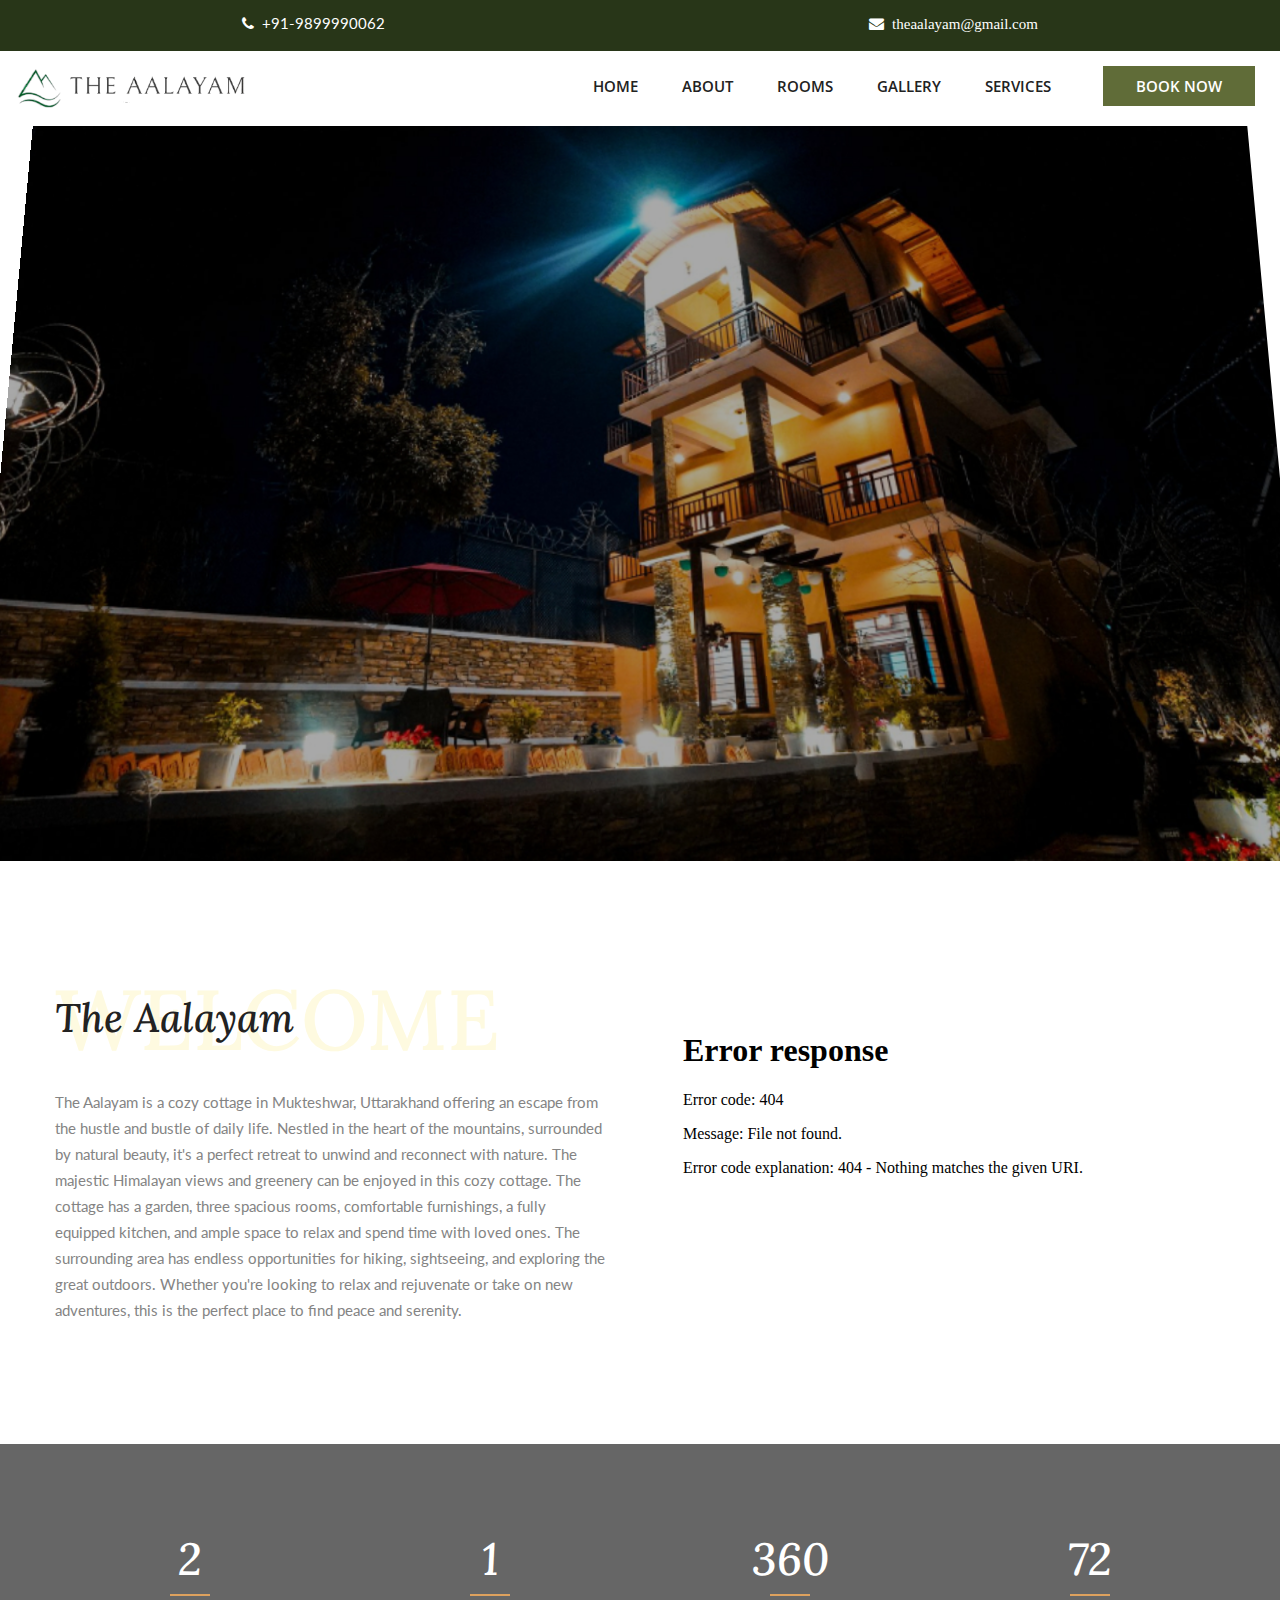
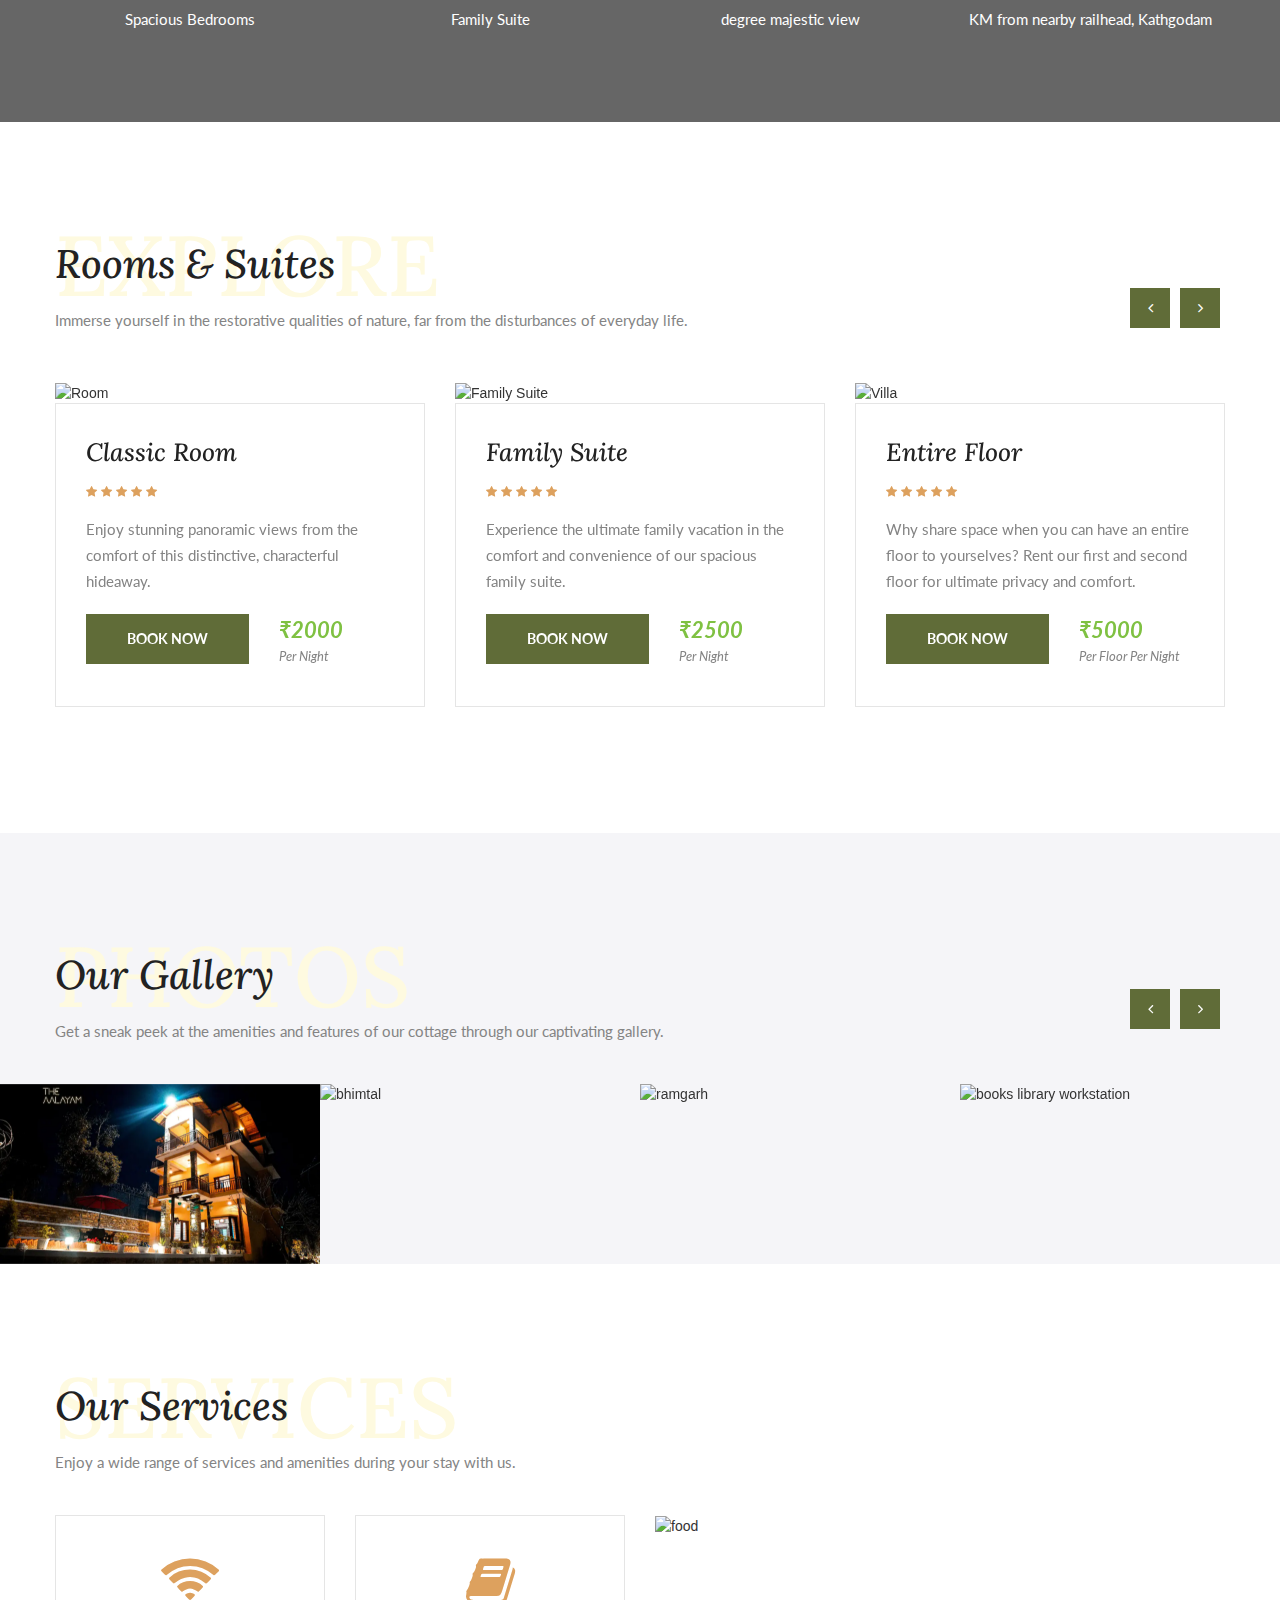
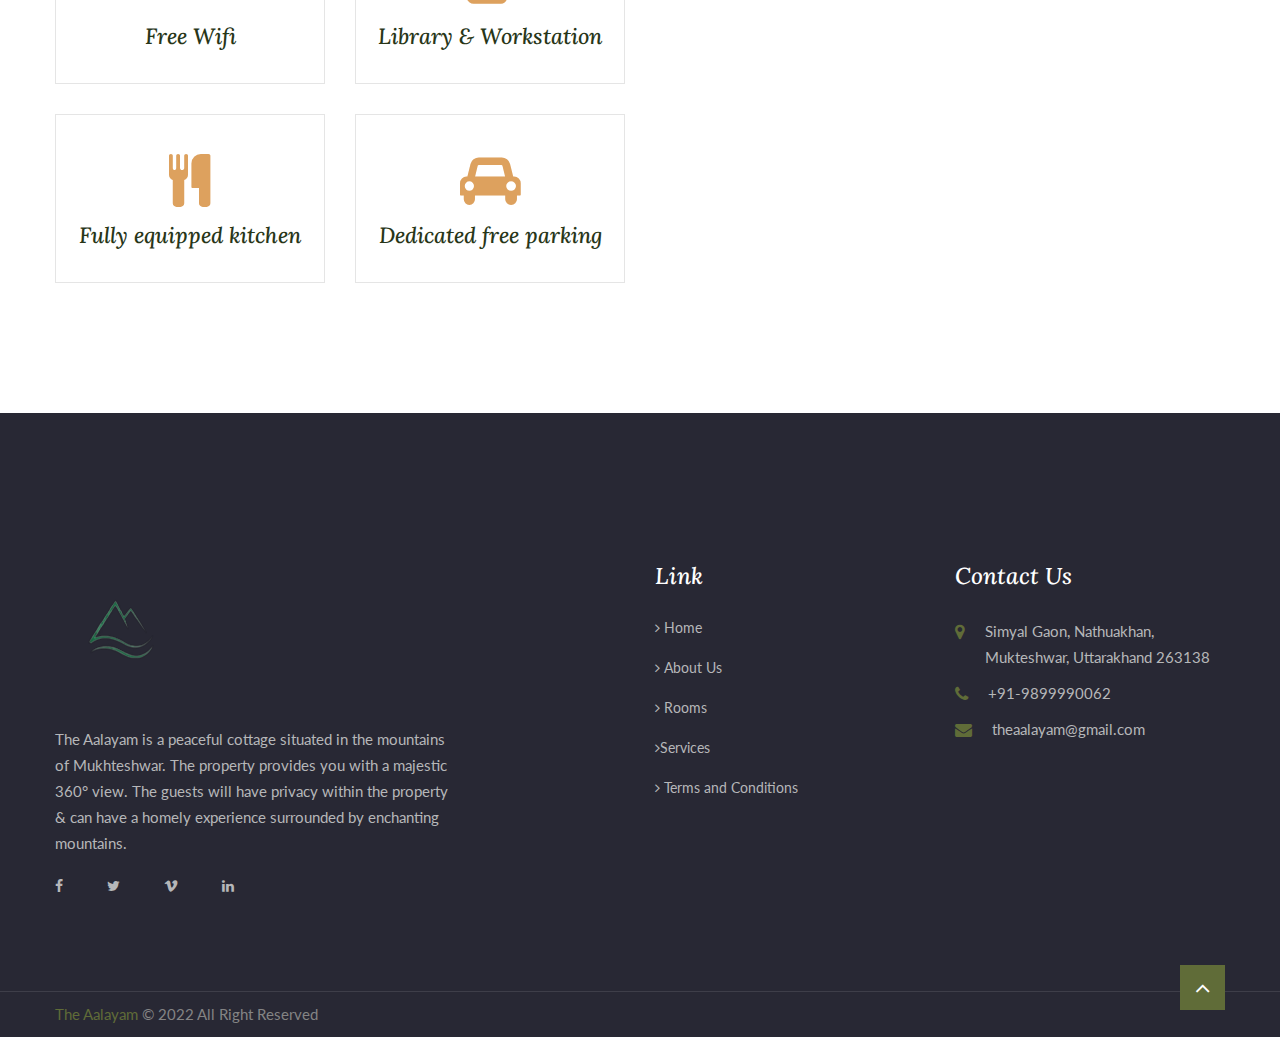
==== index.html @ fa84345c "v1" ====
<!DOCTYPE html>
<html lang="en">

<head>
    <meta charset="UTF-8" />
    <meta name="description" content="The Aalayam - Cottage in Mukteshwar, Uttarakhand.">
    <title>The Aalayam</title>
    <link rel="stylesheet"
        href="https://fonts.googleapis.com/css?family=Lato:100,100i,300,300i,400,400i,700,700i,900,900i|Lora:400,400i,700,700i|Open+Sans:300,300i,400,400i,600,600i,700,700i,800,800i" />
    <link rel="stylesheet" href="assets/bootstrap/css/bootstrap.min.css" />
    <link rel="stylesheet" href="assets/font-awesome/css/font-awesome.min.css" />
    <link rel="stylesheet" href="assets/revolution/css/settings.css" />
    <link rel="stylesheet" href="assets/revolution/css/layers.css" />
    <link rel="stylesheet" href="assets/revolution/css/navigation.css" />
    <link rel="stylesheet" href="assets/bootstrap-select/dist/css/bootstrap-select.min.css" />
    <link rel="stylesheet" href="assets/zebra-datepicker/default.css" />
    <link rel="stylesheet" href="assets/owl.carousel-2/assets/owl.carousel.css" />
    <link rel="stylesheet" href="assets/owl.carousel-2/assets/owl.theme.default.min.css" />
    <link rel="stylesheet" href="assets/jquery-ui/jquery-ui.css" />
    <link rel="stylesheet" href="assets/icomoon/style.css" />
    <link rel="stylesheet" href="assets/Magnific-Popup-master/dist/magnific-popup.css" />

    <link rel="stylesheet" href="css/style.css" />
    <link rel="stylesheet" href="css/responsive.css" />
    <link rel="icon" href="./img/aalayam/logo-s.png" type="image/png" />
</head>

<body>
    <header class="header header-2 ">

        <nav class="navbar navbar-default header-navigation stricky">
            <div class="top-header">
                <div class="contact">
                    <p><i class="fa fa-phone"></i>&nbsp;&nbsp;<a href="tel:+91-9899990062" style="text-decoration: none; color: #fff;">+91-9899990062</a></p>
                </div>
                <div class="email">
                    <p><i class="fa fa-envelope">&nbsp;&nbsp;<a href="mailto:theaalayam@gmail.com" style="text-decoration: none; color: #fff;">theaalayam@gmail.com</a></i>
                </div>
            </div>
            <div class="container-fluid">
                <!-- Brand and toggle get grouped for better mobile display -->
                <div class="navbar-header">
                    <button type="button" class="navbar-toggle collapsed" data-toggle="collapse"
                        data-target="#main-nav-bar" aria-expanded="false">
                        <span class="sr-only">Toggle navigation</span>
                        <span class="icon-bar"></span>
                        <span class="icon-bar"></span>
                        <span class="icon-bar"></span>
                    </button>
                    <a class="navbar-brand" href="index.html">
                        <img src="img/aalayam/logo.png" alt="Logo" />
                    </a>
                </div>

                <!-- Collect the nav links, forms, and other content for toggling -->
                <div class="collapse navbar-collapse" id="main-nav-bar">


                    <ul class="nav navbar-nav navbar-right right-box">
                        <li><a class="thm-btn book-now-btn" href="tel:+91-9899990062">book now</a></li>
                    </ul>
                    <ul class="nav navbar-nav navigation-box navbar-right">
                        <li><a href="index.html">Home</a></li>
                        <li><a href="#about">About</a></li>
                        <li>
                            <a href="#rooms">Rooms</a>
                            <!-- <ul class="sub-menu">
                                <li><a href="room-grid.html">Room Grid</a></li>
                                <li><a href="room-details.html">Room Details</a></li>
                            </ul> -->
                            <!-- /.sub-menu -->
                        </li>
                        <li>
                            <a href="#gallery">Gallery</a>
                            <!-- <ul class="sub-menu">
                                <li><a href="gallery.html">Gallery</a></li>
                                <li><a href="faq.html">FAQ</a></li>
                                <li><a href="testimonial.html">Testimonial</a></li>
                                <li><a href="error.html">Error</a></li>
                                <li><a href="error.html">Error</a></li>
                            </ul> -->
                            <!-- /.sub-menu -->
                        </li>
                        <li>
                            <a href="#services">Services</a>
                            <!-- <ul class="sub-menu">
                                <li><a href="blog-details.html">Blog Details</a></li>
                            </ul> -->
                            <!-- /.sub-menu -->
                        </li>
                        <!-- <li><a href="contact.html">Contact</a></li>
                        <li>
                            <a href="#"><span class="phone-only">Search</span><i class="fa fa-search"></i></a>
                        </li> -->
                    </ul>

                </div>
                <!-- /.navbar-collapse -->
            </div>
            <!-- /.container -->
        </nav>

    </header>
    <!-- /.header -->



    <section class="rev_slider_wrapper">
        <div class="rev_slider slider1" id="slider1" data-version="5.0" data-height="750">
            <ul>
                <li data-transition="random">
                    <img src="img/aalayam/bg-1.jpeg" alt="aalayam" alt="" width="1920" height="750"
                        data-bgposition="top center" data-bgfit="cover" data-bgrepeat="no-repeat" data-bgparallax="1">
                    <div class="tp-caption tp-resizeme banner-caption-h3 ttu" data-x="left" data-hoffset="0"
                        data-y="top" data-voffset="270" data-transform_idle="o:1;"
                        data-transform_in="x:[-175%];y:0px;z:0;rX:0;rY:0;rZ:0;sX:1;sY:1;skX:0;skY:0;opacity:0.01;s:3000;e:Power3.easeOut;"
                        data-transform_out="s:1000;e:Power3.easeInOut;s:1000;e:Power3.easeInOut;"
                        data-mask_in="x:[100%];y:0;s:inherit;e:inherit;" data-splitin="none" data-splitout="none"
                        data-start="500">
                        The Aalayam
                    </div>
                    <div class="tp-caption tp-resizeme banner-caption-p text-center" data-x="left" data-hoffset="0"
                        data-y="top" data-voffset="390" data-transform_idle="o:1;"
                        data-transform_in="y:[100%];z:0;rX:0deg;rY:0;rZ:0;sX:1;sY:1;skX:0;skY:0;opacity:0;s:2000;e:Power4.easeInOut;"
                        data-transform_out="s:1000;e:Power3.easeInOut;s:1000;e:Power3.easeInOut;" data-splitin="none"
                        data-splitout="none" data-responsive_offset="on" data-start="1500">
                        A perfectly heavenly adobe situated in the mountains of Mukhteshwar.
                    </div>

                    <div class="tp-caption tp-resizeme" data-x="left" data-hoffset="0" data-y="top" data-voffset="440"
                        data-transform_idle="o:1;"
                        data-transform_in="y:[100%];z:0;rX:0deg;rY:0;rZ:0;sX:1;sY:1;skX:0;skY:0;opacity:0;s:2000;e:Power4.easeInOut;"
                        data-transform_out="s:1000;e:Power3.easeInOut;s:1000;e:Power3.easeInOut;" data-splitin="none"
                        data-splitout="none" data-responsive_offset="on" data-start="2000">
                        <a href="tel:+91-9899990062" style="text-decoration: none;" class="thm-btn">Book Now</a> &emsp;
                        <a href="#about" class="thm-btn borderd">Learn More</a>
                    </div>

                </li>
                <li data-transition="random">
                    <img src="img/aalayam/bg-2.jpeg" alt="aalayam-rooms" width="1920" height="750"
                        data-bgposition="top center" data-bgfit="cover" data-bgrepeat="no-repeat" data-bgparallax="1">
                    <div class="tp-caption tp-resizeme banner-caption-h3 ttu" data-x="left" data-hoffset="0"
                        data-y="top" data-voffset="270" data-transform_idle="o:1;"
                        data-transform_in="x:[-175%];y:0px;z:0;rX:0;rY:0;rZ:0;sX:1;sY:1;skX:0;skY:0;opacity:0.01;s:3000;e:Power3.easeOut;"
                        data-transform_out="s:1000;e:Power3.easeInOut;s:1000;e:Power3.easeInOut;"
                        data-mask_in="x:[100%];y:0;s:inherit;e:inherit;" data-splitin="none" data-splitout="none"
                        data-start="500">
                        The Aalayam
                    </div>
                    <div class="tp-caption tp-resizeme banner-caption-p text-center" data-x="left" data-hoffset="0"
                        data-y="top" data-voffset="390" data-transform_idle="o:1;"
                        data-transform_in="y:[100%];z:0;rX:0deg;rY:0;rZ:0;sX:1;sY:1;skX:0;skY:0;opacity:0;s:2000;e:Power4.easeInOut;"
                        data-transform_out="s:1000;e:Power3.easeInOut;s:1000;e:Power3.easeInOut;" data-splitin="none"
                        data-splitout="none" data-responsive_offset="on" data-start="1500">
                        Elevate your stay with our spacious, modern rooms.
                    </div>

                    <div class="tp-caption tp-resizeme" data-x="left" data-hoffset="0" data-y="top" data-voffset="440"
                        data-transform_idle="o:1;"
                        data-transform_in="y:[100%];z:0;rX:0deg;rY:0;rZ:0;sX:1;sY:1;skX:0;skY:0;opacity:0;s:2000;e:Power4.easeInOut;"
                        data-transform_out="s:1000;e:Power3.easeInOut;s:1000;e:Power3.easeInOut;" data-splitin="none"
                        data-splitout="none" data-responsive_offset="on" data-start="2000">
                        <a href="tel:+91-9899990062" style="text-decoration: none;" class="thm-btn">Book Now</a> &emsp;
                        <a href="#about" class="thm-btn borderd">Learn More</a>
                    </div>
                </li>
                <li data-transition="random">
                    <img src="img/aalayam/bg-3.jpeg" alt="aalayam-space" width="1920" height="750"
                        data-bgposition="top center" data-bgfit="cover" data-bgrepeat="no-repeat" data-bgparallax="1">
                    <div class="tp-caption tp-resizeme banner-caption-h3 ttu" data-x="left" data-hoffset="0"
                        data-y="top" data-voffset="270" data-transform_idle="o:1;"
                        data-transform_in="x:[-175%];y:0px;z:0;rX:0;rY:0;rZ:0;sX:1;sY:1;skX:0;skY:0;opacity:0.01;s:3000;e:Power3.easeOut;"
                        data-transform_out="s:1000;e:Power3.easeInOut;s:1000;e:Power3.easeInOut;"
                        data-mask_in="x:[100%];y:0;s:inherit;e:inherit;" data-splitin="none" data-splitout="none"
                        data-start="500">
                        The Aalayam
                    </div>
                    <div class="tp-caption tp-resizeme banner-caption-p text-center" data-x="left" data-hoffset="0"
                        data-y="top" data-voffset="390" data-transform_idle="o:1;"
                        data-transform_in="y:[100%];z:0;rX:0deg;rY:0;rZ:0;sX:1;sY:1;skX:0;skY:0;opacity:0;s:2000;e:Power4.easeInOut;"
                        data-transform_out="s:1000;e:Power3.easeInOut;s:1000;e:Power3.easeInOut;" data-splitin="none"
                        data-splitout="none" data-responsive_offset="on" data-start="1500">
                        Experience the ultimate in relaxation and rejuvenation.
                    </div>

                    <div class="tp-caption tp-resizeme" data-x="left" data-hoffset="0" data-y="top" data-voffset="440"
                        data-transform_idle="o:1;"
                        data-transform_in="y:[100%];z:0;rX:0deg;rY:0;rZ:0;sX:1;sY:1;skX:0;skY:0;opacity:0;s:2000;e:Power4.easeInOut;"
                        data-transform_out="s:1000;e:Power3.easeInOut;s:1000;e:Power3.easeInOut;" data-splitin="none"
                        data-splitout="none" data-responsive_offset="on" data-start="2000">
                        <a href="tel:+91-9899990062" style="text-decoration: none;" class="thm-btn">Book Now</a> &emsp;
                        <a href="#about" class="thm-btn borderd">Learn More</a>
                    </div>
                </li>
            </ul>
        </div>
    </section>

    <!-- <section class="showcase">
        
        <div class="video-container">
            <video src="./img/DJI_0160.MP4" autoplay muted loop></video>
        </div>

            <div class="tp-caption tp-resizeme banner-caption-h3 ttu" data-x="left" data-hoffset="0" data-y="top"
            data-voffset="270" data-transform_idle="o:1;"
            data-transform_in="x:[-175%];y:0px;z:0;rX:0;rY:0;rZ:0;sX:1;sY:1;skX:0;skY:0;opacity:0.01;s:3000;e:Power3.easeOut;"
            data-transform_out="s:1000;e:Power3.easeInOut;s:1000;e:Power3.easeInOut;"
            data-mask_in="x:[100%];y:0;s:inherit;e:inherit;" data-splitin="none" data-splitout="none" data-start="500">
            Spend Your Holiday
        </div>
        <div class="tp-caption tp-resizeme banner-caption-p text-center" data-x="left" data-hoffset="0" data-y="top"
            data-voffset="380" data-transform_idle="o:1;"
            data-transform_in="y:[100%];z:0;rX:0deg;rY:0;rZ:0;sX:1;sY:1;skX:0;skY:0;opacity:0;s:2000;e:Power4.easeInOut;"
            data-transform_out="s:1000;e:Power3.easeInOut;s:1000;e:Power3.easeInOut;" data-splitin="none"
            data-splitout="none" data-responsive_offset="on" data-start="1500">
            Lorem ipsum dolor sit amet consectetur adipisicing elit sed do
        </div>

        <div class="tp-caption tp-resizeme" data-x="left" data-hoffset="0" data-y="top" data-voffset="425"
            data-transform_idle="o:1;"
            data-transform_in="y:[100%];z:0;rX:0deg;rY:0;rZ:0;sX:1;sY:1;skX:0;skY:0;opacity:0;s:2000;e:Power4.easeInOut;"
            data-transform_out="s:1000;e:Power3.easeInOut;s:1000;e:Power3.easeInOut;" data-splitin="none"
            data-splitout="none" data-responsive_offset="on" data-start="2000">
            <a href="#" class="thm-btn">Contact Now</a> &emsp;
            <a href="#" class="thm-btn borderd">Contact Now</a>
        </div> -->





    </section>

    <!-- 
    <section class="book-now-section">
        <div class="container">
            <div class="title-box">
                <h3><span>Book</span> Your Room</h3>
                <i class="fa fa-check"></i>
            </div>

            <div class="form-grp">
                <input type="text" placeholder="Araival date" class="datepicker" />
                <i class="fa fa-calendar"></i>
            </div>

            <div class="form-grp">
                <input type="text" placeholder="Departure date" class="datepicker" />
                <i class="fa fa-calendar"></i>
            </div>

            <div class="form-grp">
                <select class="selectpicker">
                    <option value="">Adults</option>
                    <option value="">Adults</option>
                    <option value="">Adults</option>
                    <option value="">Adults</option>
                </select>
            </div>

            <div class="form-grp">
                <select class="selectpicker">
                    <option value="">Children</option>
                    <option value="">Children</option>
                    <option value="">Children</option>
                    <option value="">Children</option>
                </select>
            </div>

            <div class="form-grp">
                <button class="thm-btn" type="submit">Check Availability</button>
            </div>

        </div>

    </section> -->





    <section class="welcome-section sec-pad" id="about">
        <div class="container">
            <div class="row">
                <div class="col-md-6">
                    <div class="welcome-left">
                        <div class="sec-title">
                            <h1>welcome</h1>
                            <h2>The Aalayam</h2>
                        </div>
                        <!-- /.sec-title -->
                        <p>
                            The Aalayam is a cozy cottage in Mukteshwar, Uttarakhand offering an escape from the
                            hustle and bustle of daily life.
                            Nestled in the heart of the mountains, surrounded by natural beauty, it's a perfect retreat
                            to unwind and reconnect with nature. The majestic
                            Himalayan
                            views and greenery can be enjoyed in this cozy cottage. The cottage has a garden, three
                            spacious rooms,
                            comfortable furnishings, a fully equipped kitchen, and ample space to relax and spend time
                            with loved ones. The surrounding
                            area has endless opportunities for hiking, sightseeing, and exploring the great outdoors.
                            Whether you're looking to relax and rejuvenate or take on new
                            adventures, this is the perfect place to find peace and serenity.</p>
                        <!-- <a href="#" class="thm-btn">About Us</a> -->
                    </div>
                    <!-- /.welcome-left -->
                </div>
                <!-- /.col-md-6 -->
                <div class="col-md-6" style="padding: 35px;">
                    <!-- <img src="img/welcome.png" alt="Awesome Image" /> -->
                    <div class="embed-responsive embed-responsive-16by9">
                        <iframe class="embed-responsive-item" src="./teaser.mp4"></iframe>
                    </div>

                </div>
                <!-- /.col-md-6 -->
            </div>
            <!-- /.row -->
        </div>
        <!-- /.container -->
    </section>
    <!-- /.about-section -->

    <section class="counter-section">
        <div class="container">
            <div class="row">
                <div class="col-md-3 col-sm-6">
                    <div class="single-counter text-center">
                        <h4 class="counter">2</h4>
                        <span class="decor-line"></span>
                        <p>Spacious Bedrooms</p>
                    </div>
                    <!-- /.single-counter -->
                </div>
                <!-- /.col-md-3 -->
                <div class="col-md-3 col-sm-6">
                    <div class="single-counter text-center">
                        <h4 class="counter">1</h4>
                        <span class="decor-line"></span>
                        <p>Family Suite</p>
                    </div>
                    <!-- /.single-counter -->
                </div>
                <!-- /.col-md-3 -->
                <div class="col-md-3 col-sm-6">
                    <div class="single-counter text-center">
                        <h4 class="counter">360</h4>
                        <span class="decor-line"></span>
                        <p>degree majestic view</p>
                    </div>
                    <!-- /.single-counter -->
                </div>
                <!-- /.col-md-3 -->
                <div class="col-md-3 col-sm-6">
                    <div class="single-counter text-center">
                        <h4 class="counter">72</h4>
                        <span class="decor-line"></span>
                        <p>KM from nearby railhead, Kathgodam</p>
                    </div>
                    <!-- /.single-counter -->
                </div>
                <!-- /.col-md-3 -->

            </div>
            <!-- /.row -->
        </div>
        <!-- /.container -->
    </section>
    <!-- /.counter-section -->

    <section class="our-rooms sec-pad" id="rooms">
        <div class="container">
            <div class="sec-title">
                <h1>Explore</h1>
                <h2>Rooms & Suites</h2>
                <p>Immerse yourself in the restorative qualities of nature, far from the disturbances of everyday life.
                </p>
            </div>
            <!-- /.sec-title -->
            <div class="room-carousel owl-carousel owl-theme">
                <div class="item">
                    <div class="single-room">
                        <div class="img-box">
                            <img src="img/aalayam/DSC00357.JPG" alt="Room" />
                        </div>
                        <!-- /.img-box -->
                        <div class="bottom-box clearfix">
                            <h3>Classic Room</h3>
                            <div class="stars">
                                <i class="fa fa-star"></i>
                                <i class="fa fa-star"></i>
                                <i class="fa fa-star"></i>
                                <i class="fa fa-star"></i>
                                <i class="fa fa-star"></i>
                            </div>
                            <!-- /.stars -->
                            <p>Enjoy stunning panoramic views from the comfort of this distinctive, characterful
                                hideaway.</p>
                                <a href="tel:+91-9899990062" style="text-decoration: none;" class="thm-btn">Book Now</a>
                            <div class="price-box">
                                <span class="price">&#8377;2000</span><br />
                                <span>per night</span>
                            </div>
                            <!-- /.price-box -->
                        </div>
                        <!-- /.bottom-box -->
                    </div>
                    <!-- /.single-room -->
                </div>
                <!-- /.item -->
                <div class="item">
                    <div class="single-room">
                        <div class="img-box">
                            <img src="img/aalayam/DSC00337.JPG" alt="Family Suite" />
                        </div>
                        <!-- /.img-box -->
                        <div class="bottom-box clearfix">
                            <h3>Family Suite</h3>
                            <div class="stars">
                                <i class="fa fa-star"></i>
                                <i class="fa fa-star"></i>
                                <i class="fa fa-star"></i>
                                <i class="fa fa-star"></i>
                                <i class="fa fa-star"></i>
                            </div>
                            <!-- /.stars -->
                            <p>Experience the ultimate family vacation in the comfort and convenience of our spacious family suite.
                            </p>
                            <a href="tel:+91-9899990062" style="text-decoration: none;" class="thm-btn">Book Now</a>
                            <div class="price-box">
                                <span class="price">&#8377;2500</span><br />
                                <span>per night</span>
                            </div>
                            <!-- /.price-box -->
                        </div>
                        <!-- /.bottom-box -->
                    </div>
                    <!-- /.single-room -->
                </div>
                <!-- /.item -->
                <div class="item">
                    <div class="single-room">
                        <div class="img-box">
                            <img src="img/aalayam/DSC00391.JPG" alt="Villa" />
                        </div>
                        <!-- /.img-box -->
                        <div class="bottom-box clearfix">
                            <h3>Entire Floor</h3>
                            <div class="stars">
                                <i class="fa fa-star"></i>
                                <i class="fa fa-star"></i>
                                <i class="fa fa-star"></i>
                                <i class="fa fa-star"></i>
                                <i class="fa fa-star"></i>
                            </div>
                            <!-- /.stars -->
                            <p>Why share space when you can have an entire floor to yourselves? Rent our first and second floor for
                                ultimate privacy and comfort.</p>
                                <a href="tel:+91-9899990062" style="text-decoration: none;" class="thm-btn">Book Now</a>
                            <div class="price-box">
                                <span class="price">&#8377;5000</span><br />
                                <span>per floor per night</span>
                            </div>
                            <!-- /.price-box -->
                        </div>
                        <!-- /.bottom-box -->
                    </div>
                    <!-- /.single-room -->
                </div>
                <!-- /.item -->
                <div class="item">
                    <div class="single-room">
                        <div class="img-box">
                            <img src="img/aalayam/DSC00368.JPG" alt="villa" />
                        </div>
                        <!-- /.img-box -->
                        <div class="bottom-box clearfix">
                            <h3>Entire Villa</h3>
                            <div class="stars">
                                <i class="fa fa-star"></i>
                                <i class="fa fa-star"></i>
                                <i class="fa fa-star"></i>
                                <i class="fa fa-star"></i>
                                <i class="fa fa-star"></i>
                            </div>
                            <!-- /.stars -->
                            <p>Escape to your own private oasis at (per night) - <br>
                                &#x2022;&nbsp;2 pax - &#8377;6000 &nbsp;&nbsp;&nbsp;&nbsp;&nbsp;&nbsp;&#x2022;&nbsp;4 pax - &#8377;8000 <br>&#x2022;&nbsp;6 pax - &#8377;11000 &nbsp;&nbsp;&nbsp;&#x2022;&nbsp;8 pax - &#8377;14000
                            </p>
                            <a href="tel:+91-9899990062" style="text-decoration: none;" class="thm-btn">Book Now</a>
                            <div class="price-box">
                                <span>from</span> 
                                <span class="price">&#8377;6000</span><br />
                                <span>per night</span>
                            </div>
                            <!-- /.price-box -->
                        </div>
                        <!-- /.bottom-box -->
                    </div>
                    <!-- /.single-room -->
                </div>
                <!-- /.item -->
                <div class="item">
                    <div class="single-room">
                        <div class="img-box">
                            <img src="img/aalayam/DSC00392.JPG" alt="extra bed" />
                        </div>
                        <!-- /.img-box -->
                        <div class="bottom-box clearfix">
                            <h3>Extra Bed for Rooms & Suites</h3>
                            <div class="stars">
                                <i class="fa fa-star"></i>
                                <i class="fa fa-star"></i>
                                <i class="fa fa-star"></i>
                                <i class="fa fa-star"></i>
                                <i class="fa fa-star"></i>
                            </div>
                            <!-- /.stars -->
                            <p>Get a good night's sleep with our extra bed options at a small additional charge.</p>
                            <a href="tel:+91-9899990062" style="text-decoration: none;" class="thm-btn">Add Now</a>
                            <div class="price-box">
                                <span class="price">&#8377;1000</span><br />
                                <span>per night</span>
                            </div>
                            <!-- /.price-box -->
                        </div>
                        <!-- /.bottom-box -->
                    </div>
                    <!-- /.single-room -->
                </div>
                <!-- /.item -->
            </div>
            <!-- /.room-carousel owl-carousel owl-theme -->
        </div>
        <!-- /.container -->
    </section>
    <!-- /.our-room -->

    <section class="gallery-section gray-bg sec-pad" id="gallery">
        <div class="container">
            <div class="sec-title">
                <h1>Photos</h1>
                <h2>Our Gallery</h2>
                <p>Get a sneak peek at the amenities and features of our cottage through our captivating gallery.</p>
            </div>
            <!-- /.sec-title -->
        </div>
        <!-- /.container -->
        <div class="gallery-carousel owl-carousel owl-theme">
            <div class="item">
                <div class="single-gallery">
                    <div class="img-box">
                        <img src="img/aalayam/img.jpg" alt="exterior" />
                        <div class="overlay">
                            <div class="dt">
                                <div class="dtc">
                                    <div class="box">
                                        <a data-group="1" href="img/aalayam/img.jpg" class="img-popup"><i
                                                class="fa fa-plus"></i></a>
                                        <h3>The Aalayam - a perfect heavenly experience</h3>
                                    </div>
                                    <!-- /.box -->
                                </div>
                                <!-- /.dtc -->
                            </div>
                            <!-- /.dt -->
                        </div>
                        <!-- /.overlay -->
                    </div>
                    <!-- /.img-box -->
                </div>
                <!-- /.single-gallery -->
            </div>
            <!-- /.item -->
            <div class="item">
                <div class="single-gallery">
                    <div class="img-box">
                        <img src="img/aalayam/DSC00324.jpg" alt="bhimtal" />
                        <div class="overlay">
                            <div class="dt">
                                <div class="dtc">
                                    <div class="box">
                                        <a data-group="1" href="img/aalayam/DSC00324.jpg" class="img-popup"><i
                                                class="fa fa-plus"></i></a>
                                        <h3>Nearby Place - Bhimtal</h3>
                                    </div>
                                    <!-- /.box -->
                                </div>
                                <!-- /.dtc -->
                            </div>
                            <!-- /.dt -->
                        </div>
                        <!-- /.overlay -->
                    </div>
                    <!-- /.img-box -->
                </div>
                <!-- /.single-gallery -->
            </div>
            <!-- /.item -->
            <div class="item">
                <div class="single-gallery">
                    <div class="img-box">
                        <img src="img/aalayam/DSC00328.JPG" alt="ramgarh" />
                        <div class="overlay">
                            <div class="dt">
                                <div class="dtc">
                                    <div class="box">
                                        <a data-group="1" href="img/aalayam/DSC00328.JPG" class="img-popup"><i
                                                class="fa fa-plus"></i></a>
                                        <h3>Nearby Place - Ramgarh Mountain View</h3>
                                    </div>
                                    <!-- /.box -->
                                </div>
                                <!-- /.dtc -->
                            </div>
                            <!-- /.dt -->
                        </div>
                        <!-- /.overlay -->
                    </div>
                    <!-- /.img-box -->
                </div>
                <!-- /.single-gallery -->
            </div>
            <!-- /.item -->
            <div class="item">
                <div class="single-gallery">
                    <div class="img-box">
                        <img src="img/aalayam/DSC00390.JPG" alt="books library workstation" />
                        <div class="overlay">
                            <div class="dt">
                                <div class="dtc">
                                    <div class="box">
                                        <a data-group="1" href="img/aalayam/DSC00390.JPG" class="img-popup"><i
                                                class="fa fa-plus"></i></a>
                                        <h3>Books @ Library, Workstation with Perfect Dining Area</h3>
                                    </div>
                                    <!-- /.box -->
                                </div>
                                <!-- /.dtc -->
                            </div>
                            <!-- /.dt -->
                        </div>
                        <!-- /.overlay -->
                    </div>
                    <!-- /.img-box -->
                </div>
                <!-- /.single-gallery -->
            </div>
            <!-- /.item -->
            <div class="item">
                <div class="single-gallery">
                    <div class="img-box">
                        <img src="img/aalayam/DSC00396.JPG" alt="library" />
                        <div class="overlay">
                            <div class="dt">
                                <div class="dtc">
                                    <div class="box">
                                        <a data-group="1" href="img/aalayam/DSC00396.JPG" class="img-popup"><i
                                                class="fa fa-plus"></i></a>
                                        <h3>Small Library for our Books Lovers</h3>
                                    </div>
                                    <!-- /.box -->
                                </div>
                                <!-- /.dtc -->
                            </div>
                            <!-- /.dt -->
                        </div>
                        <!-- /.overlay -->
                    </div>
                    <!-- /.img-box -->
                </div>
                <!-- /.single-gallery -->
            </div>
            <!-- /.item -->
            <div class="item">
                <div class="single-gallery">
                    <div class="img-box">
                        <img src="img/aalayam/DSC00392.JPG" alt="Guitar dining area" />
                        <div class="overlay">
                            <div class="dt">
                                <div class="dtc">
                                    <div class="box">
                                        <a data-group="1" href="img/aalayam/DSC00390.JPG" class="img-popup"><i
                                                class="fa fa-plus"></i></a>
                                        <h3>Wanna Play Guitar while having snacks? Come at Aalayam Dining Area</h3>
                                    </div>
                                    <!-- /.box -->
                                </div>
                                <!-- /.dtc -->
                            </div>
                            <!-- /.dt -->
                        </div>
                        <!-- /.overlay -->
                    </div>
                    <!-- /.img-box -->
                </div>
                <!-- /.single-gallery -->
            </div>
            <!-- /.item -->
            <!-- /.item -->
            <div class="item">
                <div class="single-gallery">
                    <div class="img-box">
                        <img src="img/aalayam/DSC00357.JPG" alt="bedroom" />
                        <div class="overlay">
                            <div class="dt">
                                <div class="dtc">
                                    <div class="box">
                                        <a data-group="1" href="img/aalayam/DSC00357.JPG" class="img-popup"><i
                                                class="fa fa-plus"></i></a>
                                        <h3>Bedroom</h3>
                                    </div>
                                    <!-- /.box -->
                                </div>
                                <!-- /.dtc -->
                            </div>
                            <!-- /.dt -->
                        </div>
                        <!-- /.overlay -->
                    </div>
                    <!-- /.img-box -->
                </div>
                <!-- /.single-gallery -->
            </div>
            <!-- /.item -->
            <!-- /.item -->
            <div class="item">
                <div class="single-gallery">
                    <div class="img-box">
                        <img src="img/aalayam/DSC00337.JPG" alt="family suite" />
                        <div class="overlay">
                            <div class="dt">
                                <div class="dtc">
                                    <div class="box">
                                        <a data-group="1" href="img/aalayam/DSC00337.JPG" class="img-popup"><i
                                                class="fa fa-plus"></i></a>
                                        <h3>Family Suite with Living Area</h3>
                                    </div>
                                    <!-- /.box -->
                                </div>
                                <!-- /.dtc -->
                            </div>
                            <!-- /.dt -->
                        </div>
                        <!-- /.overlay -->
                    </div>
                    <!-- /.img-box -->
                </div>
                <!-- /.single-gallery -->
            </div>
            <!-- /.item -->
            <!-- /.item -->
            <div class="item">
                <div class="single-gallery">
                    <div class="img-box">
                        <img src="img/aalayam/DSC00383.JPG" alt="washroom" />
                        <div class="overlay">
                            <div class="dt">
                                <div class="dtc">
                                    <div class="box">
                                        <a data-group="1" href="img/aalayam/DSC00383.JPG" class="img-popup"><i
                                                class="fa fa-plus"></i></a>
                                        <h3>Washroom</h3>
                                    </div>
                                    <!-- /.box -->
                                </div>
                                <!-- /.dtc -->
                            </div>
                            <!-- /.dt -->
                        </div>
                        <!-- /.overlay -->
                    </div>
                    <!-- /.img-box -->
                </div>
                <!-- /.single-gallery -->
            </div>
            <!-- /.item -->
             <!-- /.item -->
             <div class="item">
                <div class="single-gallery">
                    <div class="img-box">
                        <img src="img/aalayam/DSC00364.JPG" alt="kits" />
                        <div class="overlay">
                            <div class="dt">
                                <div class="dtc">
                                    <div class="box">
                                        <a data-group="1" href="img/aalayam/DSC00364.JPG" class="img-popup"><i
                                                class="fa fa-plus"></i></a>
                                        <h3>Kits in all washroom</h3>
                                    </div>
                                    <!-- /.box -->
                                </div>
                                <!-- /.dtc -->
                            </div>
                            <!-- /.dt -->
                        </div>
                        <!-- /.overlay -->
                    </div>
                    <!-- /.img-box -->
                </div>
                <!-- /.single-gallery -->
            </div>
            <!-- /.item -->
            <!-- /.item -->
            <div class="item">
                <div class="single-gallery">
                    <div class="img-box">
                        <img src="img/aalayam/balcony.jpg" alt="balcony" />
                        <div class="overlay">
                            <div class="dt">
                                <div class="dtc">
                                    <div class="box">
                                        <a data-group="1" href="img/aalayam/balcony.jpg" class="img-popup"><i
                                                class="fa fa-plus"></i></a>
                                        <h3>First Floor Balcony View</h3>
                                    </div>
                                    <!-- /.box -->
                                </div>
                                <!-- /.dtc -->
                            </div>
                            <!-- /.dt -->
                        </div>
                        <!-- /.overlay -->
                    </div>
                    <!-- /.img-box -->
                </div>
                <!-- /.single-gallery -->
            </div>
            <!-- /.item -->
            <!-- /.item -->
            <div class="item">
                <div class="single-gallery">
                    <div class="img-box">
                        <img src="img/aalayam/view.jpg" alt="alfresco" />
                        <div class="overlay">
                            <div class="dt">
                                <div class="dtc">
                                    <div class="box">
                                        <a data-group="1" href="img/aalayam/view.jpg" class="img-popup"><i
                                                class="fa fa-plus"></i></a>
                                        <h3>Alfresco dining garden</h3>
                                    </div>
                                    <!-- /.box -->
                                </div>
                                <!-- /.dtc -->
                            </div>
                            <!-- /.dt -->
                        </div>
                        <!-- /.overlay -->
                    </div>
                    <!-- /.img-box -->
                </div>
                <!-- /.single-gallery -->
            </div>
            <!-- /.item -->
            <!-- /.item -->
            <div class="item">
                <div class="single-gallery">
                    <div class="img-box">
                        <img src="img/aalayam/DSC00396.JPG" alt="kitchen" />
                        <div class="overlay">
                            <div class="dt">
                                <div class="dtc">
                                    <div class="box">
                                        <a data-group="1" href="img/aalayam/DSC00396.JPG" class="img-popup"><i
                                                class="fa fa-plus"></i></a>
                                        <h3>Fully Loaded Kitchen to handle all your needs</h3>
                                    </div>
                                    <!-- /.box -->
                                </div>
                                <!-- /.dtc -->
                            </div>
                            <!-- /.dt -->
                        </div>
                        <!-- /.overlay -->
                    </div>
                    <!-- /.img-box -->
                </div>
                <!-- /.single-gallery -->
            </div>
            <!-- /.item -->
             
        </div>
        <!-- /.gallery-carousel -->
    </section>
    <!-- /.gallery-section -->

    <section class="our-services sec-pad" id="services">
        <div class="container">
            <div class="sec-title">
                <h1>Services</h1>
                <h2>Our Services</h2>
                <p>Enjoy a wide range of services and amenities during your stay with us. </p>
            </div>
            <!-- /.sec-title -->
            <div class="row">
                <div class="col-md-6">
                    <div class="row">
                        <div class="col-md-6 col-sm-6">
                            <div class="single-service">
                                <i class="fa fa-wifi"></i>
                                <h3>Free Wifi</h3>
                            </div>
                            <!-- /.single-service -->
                        </div>
                        <!-- /.col-md-6 -->
                        <div class="col-md-6 col-sm-6">
                            <div class="single-service">
                                <i class="fa fa-book"></i>
                                <h3>Library & Workstation</h3>
                            </div>
                            <!-- /.single-service -->
                        </div>
                        <!-- /.col-md-6 -->
                        <div class="col-md-6 col-sm-6">
                            <div class="single-service">
                                <i class="fa fa-cutlery"></i>
                                <h3>Fully equipped kitchen </h3>
                            </div>
                            <!-- /.single-service -->
                        </div>
                        <!-- /.col-md-6 -->
                        <div class="col-md-6 col-sm-6">
                            <div class="single-service">
                                <i class="fa fa-car"></i>
                                <h3>Dedicated free parking</h3>
                            </div>
                            <!-- /.single-service -->
                        </div>
                        <!-- /.col-md-6 -->
                    </div>
                    <!-- /.row -->
                </div>
                <!-- /.col-md-6 -->
                <div class="col-md-6">
                    <img src="img/aalayam/DSC00391.JPG" alt="food" />
                </div>
                <!-- /.col-md-6 -->
            </div>
            <!-- /.row -->
        </div>
        <!-- /.container -->
    </section>
    <!-- /.our-services -->

    <!--new.html-->

    <footer>
        <div class="container">
            <div class="row">
                <div class="col-md-6">
                    <div class="footer-widget about-widget">
                        <a href="index.html"><img src="img/aalayam/logo-s.png" alt="" /></a>
                        <p>The Aalayam is a peaceful cottage situated in the mountains of Mukhteshwar. The property provides you with a majestic 360° view. The guests will have privacy within the property & can have a homely experience surrounded by enchanting mountains.
                        </p>
                        <ul class="social">
                            <li><a href="#"><i class="fa fa-facebook"></i></a></li>
                            <li><a href="#"><i class="fa fa-twitter"></i></a></li>
                            <li><a href="#"><i class="fa fa-vimeo"></i></a></li>
                            <li><a href="#"><i class="fa fa-linkedin"></i></a></li>
                        </ul>
                        <!-- /.social -->
                    </div>
                    <!-- /.footer-widget -->


                </div>
                <!-- /.col-md-6 -->
                <div class="col-md-3">
                    <div class="footer-widget link-widget">
                        <div class="title">
                            <h3>Link</h3>
                        </div>
                        <!-- /.title -->
                        <ul>
                            <li><a href="#"><i class="fa fa-angle-right"></i> Home</a></li>
                            <li><a href="#about"><i class="fa fa-angle-right"></i> About Us</a></li>
                            <li><a href="#rooms"><i class="fa fa-angle-right"></i> Rooms</a></li>
                            <li><a href="#services"><i class="fa fa-angle-right"></i>Services</a></li>
                            <li><a href="#"><i class="fa fa-angle-right"></i> Terms and Conditions</a></li>
                        </ul>
                    </div>
                    <!-- /.footer-widget -->
                </div>
                <!-- /.col-md-3 -->
                <div class="col-md-3">
                    <div class="footer-widget contact-widget">
                        <div class="title">
                            <h3>Contact Us</h3>
                        </div>
                        <!-- /.title -->
                   
                        <ul>
                            <li>
                                <div class="icon-box">
                                    <i class="fa fa-map-marker"></i>
                                </div>
                                <!-- /.icon-box -->
                                <div class="text-box">
                                    <p>Simyal Gaon, Nathuakhan, Mukteshwar, Uttarakhand 263138</p>
                                </div>
                                <!-- /.text-box -->
                            </li>
                            <li>
                                <div class="icon-box">
                                    <i class="fa fa-phone"></i>
                                </div>
                                <!-- /.icon-box -->
                                <div class="text-box">
                                    <p>+91-9899990062</p>
                                </div>
                                <!-- /.text-box -->
                            </li>
                            <li>
                                <div class="icon-box">
                                    <i class="fa fa-envelope"></i>
                                </div>
                                <!-- /.icon-box -->
                                <div class="text-box">
                                    <p>theaalayam@gmail.com</p>
                                </div>
                                <!-- /.text-box -->
                            </li>
                        </ul>
                    </div>
                    <!-- /.footer-widget -->
                </div>
                <!-- /.col-md-3 -->
            </div>
            <!-- /.row -->
        </div>
        <!-- /.container -->
    </footer>
    <section class="bottom-footer">
        <div class="container">
            <div class="copy-text pull-left">
                <p><span>The Aalayam</span> &copy; 2022 All Right Reserved</p>
            </div>
            <!-- /.copy-text -->
            <div class="scroll-to-btn pull-right scroll-to-target" data-target="html"><i class="fa fa-angle-up"></i>
                </dov>
                <!-- /.scroll-to-btn pull-right -->
            </div>
            <!-- /.container -->
    </section>
    <!-- /.bottom-footer -->

    <script src="assets/jquery.min.js"></script>
    <script src="assets/bootstrap/js/bootstrap.min.js"></script>

    <!-- revolution slider js -->
    <script src="assets/revolution/js/jquery.themepunch.tools.min.js"></script>
    <script src="assets/revolution/js/jquery.themepunch.revolution.min.js"></script>
    <script src="assets/revolution/js/extensions/revolution.extension.actions.min.js"></script>
    <script src="assets/revolution/js/extensions/revolution.extension.carousel.min.js"></script>
    <script src="assets/revolution/js/extensions/revolution.extension.kenburn.min.js"></script>
    <script src="assets/revolution/js/extensions/revolution.extension.layeranimation.min.js"></script>
    <script src="assets/revolution/js/extensions/revolution.extension.migration.min.js"></script>
    <script src="assets/revolution/js/extensions/revolution.extension.navigation.min.js"></script>
    <script src="assets/revolution/js/extensions/revolution.extension.parallax.min.js"></script>
    <script src="assets/revolution/js/extensions/revolution.extension.slideanims.min.js"></script>
    <script src="assets/revolution/js/extensions/revolution.extension.video.min.js"></script>

    <script src="assets/bootstrap-select/dist/js/bootstrap-select.min.js"></script>

    <script src="assets/zebra-datepicker/zebra_datepicker.js"></script>
    <script src="assets/waypoints.min.js"></script>
    <script src="assets/jquery.counterup.min.js"></script>
    <script src="assets/owl.carousel-2/owl.carousel.min.js"></script>
    <script src="assets/jquery-ui/jquery-ui.min.js"></script>
    <script src="assets/Magnific-Popup-master/dist/jquery.magnific-popup.min.js"></script>
    <script src="assets/isotope.pkgd.min.js"></script>
    <script src="http://maps.google.com/maps/api/js?sensor=true"></script>
    <script src="assets/gmaps.js"></script>
    <!-- google map helper -->
    <script src="assets/map-helper.js"></script>
    <script src="js/custom.js"></script>

</body>

</html>
---- assets/revolution/css/settings.css ----
/*-----------------------------------------------------------------------------

-	Revolution Slider 5.0 Default Style Settings -

Screen Stylesheet

version:   	5.0.0
date:      	29/10/15
author:		themepunch
email:     	info@themepunch.com
website:   	http://www.themepunch.com
-----------------------------------------------------------------------------*/

@font-face {
    font-family: 'revicons';
    src: url('../fonts/revicons/revicons.eot?5510888');
    src: url('../fonts/revicons/revicons.eot?5510888#iefix') format('embedded-opentype'), url('../fonts/revicons/revicons.woff?5510888') format('woff'), url('../fonts/revicons/revicons.ttf?5510888') format('truetype'), url('../fonts/revicons/revicons.svg?5510888#revicons') format('svg');
    font-weight: normal;
    font-style: normal;
}

[class^="revicon-"]:before,
[class*=" revicon-"]:before {
    font-family: "revicons";
    font-style: normal;
    font-weight: normal;
    speak: none;
    display: inline-block;
    text-decoration: inherit;
    width: 1em;
    margin-right: .2em;
    text-align: center;
    /* For safety - reset parent styles, that can break glyph codes*/
    font-variant: normal;
    text-transform: none;
    /* fix buttons height, for twitter bootstrap */
    line-height: 1em;
    /* Animation center compensation - margins should be symmetric */
    /* remove if not needed */
    margin-left: .2em;
    /* you can be more comfortable with increased icons size */
    /* font-size: 120%; */
    /* Uncomment for 3D effect */
    /* text-shadow: 1px 1px 1px rgba(127, 127, 127, 0.3); */
}

.revicon-search-1:before {
    content: '\e802';
}

/* '' */

.revicon-pencil-1:before {
    content: '\e831';
}

/* '' */

.revicon-picture-1:before {
    content: '\e803';
}

/* '' */

.revicon-cancel:before {
    content: '\e80a';
}

/* '' */

.revicon-info-circled:before {
    content: '\e80f';
}

/* '' */

.revicon-trash:before {
    content: '\e801';
}

/* '' */

.revicon-left-dir:before {
    content: '\e817';
}

/* '' */

.revicon-right-dir:before {
    content: '\e818';
}

/* '' */

.revicon-down-open:before {
    content: '\e83b';
}

/* '' */

.revicon-left-open:before {
    content: '\e819';
}

/* '' */

.revicon-right-open:before {
    content: '\e81a';
}

/* '' */

.revicon-angle-left:before {
    content: '\e820';
}

/* '' */

.revicon-angle-right:before {
    content: '\e81d';
}

/* '' */

.revicon-left-big:before {
    content: '\e81f';
}

/* '' */

.revicon-right-big:before {
    content: '\e81e';
}

/* '' */

.revicon-magic:before {
    content: '\e807';
}

/* '' */

.revicon-picture:before {
    content: '\e800';
}

/* '' */

.revicon-export:before {
    content: '\e80b';
}

/* '' */

.revicon-cog:before {
    content: '\e832';
}

/* '' */

.revicon-login:before {
    content: '\e833';
}

/* '' */

.revicon-logout:before {
    content: '\e834';
}

/* '' */

.revicon-video:before {
    content: '\e805';
}

/* '' */

.revicon-arrow-combo:before {
    content: '\e827';
}

/* '' */

.revicon-left-open-1:before {
    content: '\e82a';
}

/* '' */

.revicon-right-open-1:before {
    content: '\e82b';
}

/* '' */

.revicon-left-open-mini:before {
    content: '\e822';
}

/* '' */

.revicon-right-open-mini:before {
    content: '\e823';
}

/* '' */

.revicon-left-open-big:before {
    content: '\e824';
}

/* '' */

.revicon-right-open-big:before {
    content: '\e825';
}

/* '' */

.revicon-left:before {
    content: '\e836';
}

/* '' */

.revicon-right:before {
    content: '\e826';
}

/* '' */

.revicon-ccw:before {
    content: '\e808';
}

/* '' */

.revicon-arrows-ccw:before {
    content: '\e806';
}

/* '' */

.revicon-palette:before {
    content: '\e829';
}

/* '' */

.revicon-list-add:before {
    content: '\e80c';
}

/* '' */

.revicon-doc:before {
    content: '\e809';
}

/* '' */

.revicon-left-open-outline:before {
    content: '\e82e';
}

/* '' */

.revicon-left-open-2:before {
    content: '\e82c';
}

/* '' */

.revicon-right-open-outline:before {
    content: '\e82f';
}

/* '' */

.revicon-right-open-2:before {
    content: '\e82d';
}

/* '' */

.revicon-equalizer:before {
    content: '\e83a';
}

/* '' */

.revicon-layers-alt:before {
    content: '\e804';
}

/* '' */

.revicon-popup:before {
    content: '\e828';
}

/* '' */

/******************************
	-	BASIC STYLES		-
******************************/

.rev_slider_wrapper {
    position: relative;
    z-index: 0;
}

.rev_slider {
    position: relative;
    overflow: visible;
}

.tp-overflow-hidden {
    overflow: hidden;
}

.tp-simpleresponsive img,
.rev_slider img {
    max-width: none !important;
    -moz-transition: none;
    -webkit-transition: none;
    -o-transition: none;
    transition: none;
    margin: 0px;
    padding: 0px;
    border-width: 0px;
    border: none;
}

.rev_slider .no-slides-text {
    font-weight: bold;
    text-align: center;
    padding-top: 80px;
}

.rev_slider>ul,
.rev_slider_wrapper>ul,
.tp-revslider-mainul>li,
.rev_slider>ul>li,
.rev_slider>ul>li:before,
.tp-revslider-mainul>li:before,
.tp-simpleresponsive>ul,
.tp-simpleresponsive>ul>li,
.tp-simpleresponsive>ul>li:before,
.tp-revslider-mainul>li,
.tp-simpleresponsive>ul>li {
    list-style: none !important;
    position: absolute;
    margin: 0px !important;
    padding: 0px !important;
    overflow-x: visible;
    overflow-y: visible;
    list-style-type: none !important;
    background-image: none;
    background-position: 0px 0px;
    text-indent: 0em;
    top: 0px;
    left: 0px;
}

.tp-revslider-mainul>li,
.rev_slider>ul>li,
.rev_slider>ul>li:before,
.tp-revslider-mainul>li:before,
.tp-simpleresponsive>ul>li,
.tp-simpleresponsive>ul>li:before,
.tp-revslider-mainul>li,
.tp-simpleresponsive>ul>li {
    visibility: hidden;
}

.tp-revslider-slidesli,
.tp-revslider-mainul {
    padding: 0 !important;
    margin: 0 !important;
    list-style: none !important;
}

.rev_slider li.tp-revslider-slidesli {
    position: absolute !important;
}

.tp-caption .rs-untoggled-content {
    display: block;
}

.tp-caption .rs-toggled-content {
    display: none;
}

.rs-toggle-content-active.tp-caption .rs-toggled-content {
    display: block;
}

.rs-toggle-content-active.tp-caption .rs-untoggled-content {
    display: none;
}

.rev_slider .tp-caption,
.rev_slider .caption {
    position: relative;
    visibility: hidden;
    white-space: nowrap;
    display: block;
}

.rev_slider .tp-mask-wrap .tp-caption,
.rev_slider .tp-mask-wrap *:last-child,
.wpb_text_column .rev_slider .tp-mask-wrap .tp-caption,
.wpb_text_column .rev_slider .tp-mask-wrap *:last-child {
    margin-bottom: 0;
}

/* CAROUSEL FUNCTIONS */

.tp-carousel-wrapper {
    cursor: url(openhand.cur), move;
}

.tp-carousel-wrapper.dragged {
    cursor: url(closedhand.cur), move;
}

/* ADDED FOR SLIDELINK MANAGEMENT */

.tp-caption {
    z-index: 1
}

.tp_inner_padding {
    box-sizing: border-box;
    -webkit-box-sizing: border-box;
    -moz-box-sizing: border-box;
    max-height: none !important;
}

.tp-caption {
    -moz-user-select: none;
    -khtml-user-select: none;
    -webkit-user-select: none;
    -o-user-select: none;
    position: absolute;
    -webkit-font-smoothing: antialiased !important;
}

.tp-forcenotvisible,
.tp-hide-revslider,
.tp-caption.tp-hidden-caption {
    visibility: hidden !important;
    display: none !important
}

.rev_slider embed,
.rev_slider iframe,
.rev_slider object,
.rev_slider video {
    max-width: none !important
}

/**********************************************
	-	FULLSCREEN AND FULLWIDHT CONTAINERS	-
**********************************************/

.rev_slider_wrapper {
    width: 100%;
}

.fullscreen-container {
    position: relative;
    padding: 0;
}

.fullwidthbanner-container {
    position: relative;
    padding: 0;
    overflow: hidden;
}

.fullwidthbanner-container .fullwidthabanner {
    width: 100%;
    position: relative;
}

/*********************************
	-	SPECIAL TP CAPTIONS -
**********************************/

.tp-static-layers {
    position: absolute;
    z-index: 505;
    top: 0px;
    left: 0px
}

.tp-caption .frontcorner {
    width: 0;
    height: 0;
    border-left: 40px solid transparent;
    border-right: 0px solid transparent;
    border-top: 40px solid #00A8FF;
    position: absolute;
    left: -40px;
    top: 0px;
}

.tp-caption .backcorner {
    width: 0;
    height: 0;
    border-left: 0px solid transparent;
    border-right: 40px solid transparent;
    border-bottom: 40px solid #00A8FF;
    position: absolute;
    right: 0px;
    top: 0px;
}

.tp-caption .frontcornertop {
    width: 0;
    height: 0;
    border-left: 40px solid transparent;
    border-right: 0px solid transparent;
    border-bottom: 40px solid #00A8FF;
    position: absolute;
    left: -40px;
    top: 0px;
}

.tp-caption .backcornertop {
    width: 0;
    height: 0;
    border-left: 0px solid transparent;
    border-right: 40px solid transparent;
    border-top: 40px solid #00A8FF;
    position: absolute;
    right: 0px;
    top: 0px;
}

.tp-layer-inner-rotation {
    position: relative !important;
}

/***********************************************
	-	SPECIAL ALTERNATIVE IMAGE SETTINGS	-
***********************************************/

img.tp-slider-alternative-image {
    width: 100%;
    height: auto;
}

/******************************
	-	IE8 HACKS	-
*******************************/

.noFilterClass {
    filter: none !important;
}

/********************************
	-	FULLSCREEN VIDEO	-
*********************************/

.rs-background-video-layer {
    position: absolute;
    top: 0px;
    left: 0px;
    width: 100%;
    height: 100%;
    visibility: hidden;
    z-index: 0;
}

.tp-caption.coverscreenvideo {
    width: 100%;
    height: 100%;
    top: 0px;
    left: 0px;
    position: absolute;
}

.caption.fullscreenvideo,
.tp-caption.fullscreenvideo {
    left: 0px;
    top: 0px;
    position: absolute;
    width: 100%;
    height: 100%
}

.caption.fullscreenvideo iframe,
.caption.fullscreenvideo video,
.tp-caption.fullscreenvideo iframe,
.tp-caption.fullscreenvideo iframe video {
    width: 100% !important;
    height: 100% !important;
    display: none
}

.fullcoveredvideo video,
.fullscreenvideo video {
    background: #000
}

.fullcoveredvideo .tp-poster {
    background-position: center center;
    background-size: cover;
    width: 100%;
    height: 100%;
    top: 0px;
    left: 0px
}

.videoisplaying .html5vid .tp-poster {
    display: none
}

.tp-video-play-button {
    background: #000;
    background: rgba(0, 0, 0, 0.3);
    border-radius: 5px;
    -moz-border-radius: 5px;
    -webkit-border-radius: 5px;
    position: absolute;
    top: 50%;
    left: 50%;
    color: #FFF;
    z-index: 3;
    margin-top: -25px;
    margin-left: -25px;
    line-height: 50px !important;
    text-align: center;
    cursor: pointer;
    width: 50px;
    height: 50px;
    box-sizing: border-box;
    -moz-box-sizing: border-box;
    display: inline-block;
    vertical-align: top;
    z-index: 4;
    opacity: 0;
    -webkit-transition: opacity 300ms ease-out !important;
    -moz-transition: opacity 300ms ease-out !important;
    -o-transition: opacity 300ms ease-out !important;
    transition: opacity 300ms ease-out !important;
}

.tp-caption .html5vid {
    width: 100% !important;
    height: 100% !important;
}

.tp-video-play-button i {
    width: 50px;
    height: 50px;
    display: inline-block;
    text-align: center;
    vertical-align: top;
    line-height: 50px !important;
    font-size: 40px !important;
}

.tp-caption:hover .tp-video-play-button {
    opacity: 1;
}

.tp-caption .tp-revstop {
    display: none;
    border-left: 5px solid #fff !important;
    border-right: 5px solid #fff !important;
    margin-top: 15px !important;
    line-height: 20px !important;
    vertical-align: top;
    font-size: 25px !important;
}

.videoisplaying .revicon-right-dir {
    display: none
}

.videoisplaying .tp-revstop {
    display: inline-block
}

.videoisplaying .tp-video-play-button {
    display: none
}

.tp-caption:hover .tp-video-play-button {
    display: block
}

.fullcoveredvideo .tp-video-play-button {
    display: none !important
}

.fullscreenvideo .fullscreenvideo video {
    object-fit: contain !important;
}

.fullscreenvideo .fullcoveredvideo video {
    object-fit: cover !important;
}

.tp-video-controls {
    position: absolute;
    bottom: 0;
    left: 0;
    right: 0;
    padding: 5px;
    opacity: 0;
    -webkit-transition: opacity .3s;
    -moz-transition: opacity .3s;
    -o-transition: opacity .3s;
    -ms-transition: opacity .3s;
    transition: opacity .3s;
    background-image: linear-gradient(bottom, rgb(0, 0, 0) 13%, rgb(50, 50, 50) 100%);
    background-image: -o-linear-gradient(bottom, rgb(0, 0, 0) 13%, rgb(50, 50, 50) 100%);
    background-image: -moz-linear-gradient(bottom, rgb(0, 0, 0) 13%, rgb(50, 50, 50) 100%);
    background-image: -webkit-linear-gradient(bottom, rgb(0, 0, 0) 13%, rgb(50, 50, 50) 100%);
    background-image: -ms-linear-gradient(bottom, rgb(0, 0, 0) 13%, rgb(50, 50, 50) 100%);
    background-image: -webkit-gradient(linear, left bottom, left top, color-stop(0.13, rgb(0, 0, 0)), color-stop(1, rgb(50, 50, 50)));
    display: table;
    max-width: 100%;
    overflow: hidden;
    box-sizing: border-box;
    -moz-box-sizing: border-box;
    -webkit-box-sizing: border-box;
}

.tp-caption:hover .tp-video-controls {
    opacity: .9;
}

.tp-video-button {
    background: rgba(0, 0, 0, .5);
    border: 0;
    color: #EEE;
    -webkit-border-radius: 3px;
    -moz-border-radius: 3px;
    -o-border-radius: 3px;
    border-radius: 3px;
    cursor: pointer;
    line-height: 12px;
    font-size: 12px;
    color: #fff;
    padding: 0px;
    margin: 0px;
    outline: none;
}

.tp-video-button:hover {
    cursor: pointer;
}

.tp-video-button-wrap,
.tp-video-seek-bar-wrap,
.tp-video-vol-bar-wrap {
    padding: 0px 5px;
    display: table-cell;
}

.tp-video-seek-bar-wrap {
    width: 80%
}

.tp-video-vol-bar-wrap {
    width: 20%
}

.tp-volume-bar,
.tp-seek-bar {
    width: 100%;
    cursor: pointer;
    outline: none;
    line-height: 12px;
    margin: 0;
    padding: 0;
}

.rs-fullvideo-cover {
    width: 100%;
    height: 100%;
    top: 0px;
    left: 0px;
    position: absolute;
    background: transparent;
    z-index: 5;
}

.rs-background-video-layer video::-webkit-media-controls {
    display: none !important;
}

/********************************
	-	DOTTED OVERLAYS	-
*********************************/

.tp-dottedoverlay {
    background-repeat: repeat;
    width: 100%;
    height: 100%;
    position: absolute;
    top: 0px;
    left: 0px;
    z-index: 3
}

.tp-dottedoverlay.twoxtwo {
    background: url(../assets/gridtile.png)
}

.tp-dottedoverlay.twoxtwowhite {
    background: url(../assets/gridtile_white.png)
}

.tp-dottedoverlay.threexthree {
    background: url(../assets/gridtile_3x3.png)
}

.tp-dottedoverlay.threexthreewhite {
    background: url(../assets/gridtile_3x3_white.png)
}

/******************************
	-	SHADOWS		-
******************************/

.tp-shadowcover {
    width: 100%;
    height: 100%;
    top: 0px;
    left: 0px;
    background: #fff;
    position: absolute;
    z-index: -1;
}

.tp-shadow1 {
    -webkit-box-shadow: 0 10px 6px -6px rgba(0, 0, 0, 0.8);
    -moz-box-shadow: 0 10px 6px -6px rgba(0, 0, 0, 0.8);
    box-shadow: 0 10px 6px -6px rgba(0, 0, 0, 0.8);
}

.tp-shadow2:before,
.tp-shadow2:after,
.tp-shadow3:before,
.tp-shadow4:after {
    z-index: -2;
    position: absolute;
    content: "";
    bottom: 10px;
    left: 10px;
    width: 50%;
    top: 85%;
    max-width: 300px;
    background: transparent;
    -webkit-box-shadow: 0 15px 10px rgba(0, 0, 0, 0.8);
    -moz-box-shadow: 0 15px 10px rgba(0, 0, 0, 0.8);
    box-shadow: 0 15px 10px rgba(0, 0, 0, 0.8);
    -webkit-transform: rotate(-3deg);
    -moz-transform: rotate(-3deg);
    -o-transform: rotate(-3deg);
    -ms-transform: rotate(-3deg);
    transform: rotate(-3deg);
}

.tp-shadow2:after,
.tp-shadow4:after {
    -webkit-transform: rotate(3deg);
    -moz-transform: rotate(3deg);
    -o-transform: rotate(3deg);
    -ms-transform: rotate(3deg);
    transform: rotate(3deg);
    right: 10px;
    left: auto;
}

.tp-shadow5 {
    position: relative;
    -webkit-box-shadow: 0 1px 4px rgba(0, 0, 0, 0.3), 0 0 40px rgba(0, 0, 0, 0.1) inset;
    -moz-box-shadow: 0 1px 4px rgba(0, 0, 0, 0.3), 0 0 40px rgba(0, 0, 0, 0.1) inset;
    box-shadow: 0 1px 4px rgba(0, 0, 0, 0.3), 0 0 40px rgba(0, 0, 0, 0.1) inset;
}

.tp-shadow5:before,
.tp-shadow5:after {
    content: "";
    position: absolute;
    z-index: -2;
    -webkit-box-shadow: 0 0 25px 0px rgba(0, 0, 0, 0.6);
    -moz-box-shadow: 0 0 25px 0px rgba(0, 0, 0, 0.6);
    box-shadow: 0 0 25px 0px rgba(0, 0, 0, 0.6);
    top: 30%;
    bottom: 0;
    left: 20px;
    right: 20px;
    -moz-border-radius: 100px / 20px;
    border-radius: 100px / 20px;
}

/******************************
	-	BUTTONS	-
*******************************/

.tp-button {
    padding: 6px 13px 5px;
    border-radius: 3px;
    -moz-border-radius: 3px;
    -webkit-border-radius: 3px;
    height: 30px;
    cursor: pointer;
    color: #fff !important;
    text-shadow: 0px 1px 1px rgba(0, 0, 0, 0.6) !important;
    font-size: 15px;
    line-height: 45px !important;
    font-family: arial, sans-serif;
    font-weight: bold;
    letter-spacing: -1px;
    text-decoration: none;
}

.tp-button.big {
    color: #fff;
    text-shadow: 0px 1px 1px rgba(0, 0, 0, 0.6);
    font-weight: bold;
    padding: 9px 20px;
    font-size: 19px;
    line-height: 57px !important;
}

.purchase:hover,
.tp-button:hover,
.tp-button.big:hover {
    background-position: bottom, 15px 11px
}

/*	BUTTON COLORS	*/

.tp-button.green,
.tp-button:hover.green,
.purchase.green,
.purchase:hover.green {
    background-color: #21a117;
    -webkit-box-shadow: 0px 3px 0px 0px #104d0b;
    -moz-box-shadow: 0px 3px 0px 0px #104d0b;
    box-shadow: 0px 3px 0px 0px #104d0b;
}

.tp-button.blue,
.tp-button:hover.blue,
.purchase.blue,
.purchase:hover.blue {
    background-color: #1d78cb;
    -webkit-box-shadow: 0px 3px 0px 0px #0f3e68;
    -moz-box-shadow: 0px 3px 0px 0px #0f3e68;
    box-shadow: 0px 3px 0px 0px #0f3e68
}

.tp-button.red,
.tp-button:hover.red,
.purchase.red,
.purchase:hover.red {
    background-color: #cb1d1d;
    -webkit-box-shadow: 0px 3px 0px 0px #7c1212;
    -moz-box-shadow: 0px 3px 0px 0px #7c1212;
    box-shadow: 0px 3px 0px 0px #7c1212
}

.tp-button.orange,
.tp-button:hover.orange,
.purchase.orange,
.purchase:hover.orange {
    background-color: #ff7700;
    -webkit-box-shadow: 0px 3px 0px 0px #a34c00;
    -moz-box-shadow: 0px 3px 0px 0px #a34c00;
    box-shadow: 0px 3px 0px 0px #a34c00
}

.tp-button.darkgrey,
.tp-button.grey,
.tp-button:hover.darkgrey,
.tp-button:hover.grey,
.purchase.darkgrey,
.purchase:hover.darkgrey {
    background-color: #555;
    -webkit-box-shadow: 0px 3px 0px 0px #222;
    -moz-box-shadow: 0px 3px 0px 0px #222;
    box-shadow: 0px 3px 0px 0px #222
}

.tp-button.lightgrey,
.tp-button:hover.lightgrey,
.purchase.lightgrey,
.purchase:hover.lightgrey {
    background-color: #888;
    -webkit-box-shadow: 0px 3px 0px 0px #555;
    -moz-box-shadow: 0px 3px 0px 0px #555;
    box-shadow: 0px 3px 0px 0px #555
}

/* TP BUTTONS DESKTOP SIZE */

.rev-btn,
.rev-btn:visited {
    outline: none !important;
    box-shadow: none !important;
    text-decoration: none !important;
    line-height: 44px;
    font-size: 17px;
    font-weight: 500;
    padding: 12px 35px;
    box-sizing: border-box;
    -moz-box-sizing: border-box;
    -webkit-box-sizing: border-box;
    font-family: "Roboto", sans-serif;
    cursor: pointer;
}

.rev-btn.rev-uppercase,
.rev-btn.rev-uppercase:visited {
    text-transform: uppercase;
    letter-spacing: 1px;
    font-size: 15px;
    font-weight: 900;
}

.rev-btn.rev-withicon i {
    font-size: 15px;
    font-weight: normal;
    position: relative;
    top: 0px;
    -webkit-transition: all 0.2s ease-out !important;
    -moz-transition: all 0.2s ease-out !important;
    -o-transition: all 0.2s ease-out !important;
    -ms-transition: all 0.2s ease-out !important;
    margin-left: 10px !important;
}

.rev-btn.rev-hiddenicon i {
    font-size: 15px;
    font-weight: normal;
    position: relative;
    top: 0px;
    -webkit-transition: all 0.2s ease-out !important;
    -moz-transition: all 0.2s ease-out !important;
    -o-transition: all 0.2s ease-out !important;
    -ms-transition: all 0.2s ease-out !important;
    opacity: 0;
    margin-left: 0px !important;
    width: 0px !important;
}

.rev-btn.rev-hiddenicon:hover i {
    opacity: 1 !important;
    margin-left: 10px !important;
    width: auto !important;
}

/* REV BUTTONS MEDIUM */

.rev-btn.rev-medium,
.rev-btn.rev-medium:visited {
    line-height: 36px;
    font-size: 14px;
    padding: 10px 30px;
}

.rev-btn.rev-medium.rev-withicon i {
    font-size: 14px;
    top: 0px;
}

.rev-btn.rev-medium.rev-hiddenicon i {
    font-size: 14px;
    top: 0px;
}

/* REV BUTTONS SMALL */

.rev-btn.rev-small,
.rev-btn.rev-small:visited {
    line-height: 28px;
    font-size: 12px;
    padding: 7px 20px;
}

.rev-btn.rev-small.rev-withicon i {
    font-size: 12px;
    top: 0px;
}

.rev-btn.rev-small.rev-hiddenicon i {
    font-size: 12px;
    top: 0px;
}

/* ROUNDING OPTIONS */

.rev-maxround {
    -webkit-border-radius: 30px;
    -moz-border-radius: 30px;
    border-radius: 30px;
}

.rev-minround {
    -webkit-border-radius: 3px;
    -moz-border-radius: 3px;
    border-radius: 3px;
}

/* BURGER BUTTON */

.rev-burger {
    position: relative;
    width: 60px;
    height: 60px;
    box-sizing: border-box;
    padding: 22px 0 0 14px;
    border-radius: 50%;
    border: 1px solid rgba(51, 51, 51, 0.25);
    tap-highlight-color: transparent;
    cursor: pointer;
}

.rev-burger span {
    display: block;
    width: 30px;
    height: 3px;
    background: #333;
    transition: .7s;
    pointer-events: none;
    transform-style: flat !important;
}

.rev-burger span:nth-child(2) {
    margin: 3px 0;
}

#dialog_addbutton .rev-burger:hover :first-child,
.open .rev-burger :first-child,
.open.rev-burger :first-child {
    transform: translateY(6px) rotate(-45deg);
    -webkit-transform: translateY(6px) rotate(-45deg);
}

#dialog_addbutton .rev-burger:hover :nth-child(2),
.open .rev-burger :nth-child(2),
.open.rev-burger :nth-child(2) {
    transform: rotate(-45deg);
    -webkit-transform: rotate(-45deg);
    opacity: 0;
}

#dialog_addbutton .rev-burger:hover :last-child,
.open .rev-burger :last-child,
.open.rev-burger :last-child {
    transform: translateY(-6px) rotate(-135deg);
    -webkit-transform: translateY(-6px) rotate(-135deg);
}

.rev-burger.revb-white {
    border: 2px solid rgba(255, 255, 255, 0.2);
}

.rev-burger.revb-white span {
    background: #fff;
}

.rev-burger.revb-whitenoborder {
    border: 0;
}

.rev-burger.revb-whitenoborder span {
    background: #fff;
}

.rev-burger.revb-darknoborder {
    border: 0;
}

.rev-burger.revb-darknoborder span {
    background: #333;
}

.rev-burger.revb-whitefull {
    background: #fff;
    border: none;
}

.rev-burger.revb-whitefull span {
    background: #333;
}

.rev-burger.revb-darkfull {
    background: #333;
    border: none;
}

.rev-burger.revb-darkfull span {
    background: #fff;
}

/* SCROLL DOWN BUTTON */

@-webkit-keyframes rev-ani-mouse {
    0% {
        opacity: 1;
        top: 29%;
    }
    15% {
        opacity: 1;
        top: 50%;
    }
    50% {
        opacity: 0;
        top: 50%;
    }
    100% {
        opacity: 0;
        top: 29%;
    }
}

@-moz-keyframes rev-ani-mouse {
    0% {
        opacity: 1;
        top: 29%;
    }
    15% {
        opacity: 1;
        top: 50%;
    }
    50% {
        opacity: 0;
        top: 50%;
    }
    100% {
        opacity: 0;
        top: 29%;
    }
}

@keyframes rev-ani-mouse {
    0% {
        opacity: 1;
        top: 29%;
    }
    15% {
        opacity: 1;
        top: 50%;
    }
    50% {
        opacity: 0;
        top: 50%;
    }
    100% {
        opacity: 0;
        top: 29%;
    }
}

.rev-scroll-btn {
    display: inline-block;
    position: relative;
    left: 0;
    right: 0;
    text-align: center;
    cursor: pointer;
    width: 35px;
    height: 55px;
    -webkit-box-sizing: border-box;
    -moz-box-sizing: border-box;
    box-sizing: border-box;
    border: 3px solid white;
    border-radius: 23px;
}

.rev-scroll-btn>* {
    display: inline-block;
    line-height: 18px;
    font-size: 13px;
    font-weight: normal;
    color: #7f8c8d;
    color: #ffffff;
    font-family: "proxima-nova", "Helvetica Neue", Helvetica, Arial, sans-serif;
    letter-spacing: 2px;
}

.rev-scroll-btn>*:hover,
.rev-scroll-btn>*:focus,
.rev-scroll-btn>*.active {
    color: #ffffff;
}

.rev-scroll-btn>*:hover,
.rev-scroll-btn>*:focus,
.rev-scroll-btn>*:active,
.rev-scroll-btn>*.active {
    filter: alpha(opacity=80);
}

.rev-scroll-btn.revs-fullwhite {
    background: #fff;
}

.rev-scroll-btn.revs-fullwhite span {
    background: #333;
}

.rev-scroll-btn.revs-fulldark {
    background: #333;
    border: none;
}

.rev-scroll-btn.revs-fulldark span {
    background: #fff;
}

.rev-scroll-btn span {
    position: absolute;
    display: block;
    top: 29%;
    left: 50%;
    width: 8px;
    height: 8px;
    margin: -4px 0 0 -4px;
    background: white;
    border-radius: 50%;
    -webkit-animation: rev-ani-mouse 2.5s linear infinite;
    -moz-animation: rev-ani-mouse 2.5s linear infinite;
    animation: rev-ani-mouse 2.5s linear infinite;
}

.rev-scroll-btn.revs-dark {
    border-color: #333;
}

.rev-scroll-btn.revs-dark span {
    background: #333;
}

.rev-control-btn {
    position: relative;
    display: inline-block;
    z-index: 5;
    color: #FFF;
    font-size: 20px;
    line-height: 60px;
    font-weight: 400;
    font-style: normal;
    font-family: Raleway;
    text-decoration: none;
    text-align: center;
    background-color: #000;
    border-radius: 50px;
    text-shadow: none;
    background-color: rgba(0, 0, 0, 0.50);
    width: 60px;
    height: 60px;
    box-sizing: border-box;
    cursor: pointer;
}

.rev-cbutton-dark-sr {
    border-radius: 3px;
}

.rev-cbutton-light {
    color: #333;
    background-color: rgba(255, 255, 255, 0.75);
}

.rev-cbutton-light-sr {
    color: #333;
    border-radius: 3px;
    background-color: rgba(255, 255, 255, 0.75);
}

.rev-sbutton {
    line-height: 37px;
    width: 37px;
    height: 37px;
}

.rev-sbutton-blue {
    background-color: #3B5998
}

.rev-sbutton-lightblue {
    background-color: #00A0D1;
}

.rev-sbutton-red {
    background-color: #DD4B39;
}

/************************************
-	TP BANNER TIMER		-
*************************************/

.tp-bannertimer {
    visibility: hidden;
    width: 100%;
    height: 5px;
    /*background:url(../assets/timer.png);*/
    background: #fff;
    background: rgba(0, 0, 0, 0.15);
    position: absolute;
    z-index: 200;
    top: 0px
}

.tp-bannertimer.tp-bottom {
    top: auto;
    bottom: 0px !important;
    height: 5px
}

/*********************************************
-	BASIC SETTINGS FOR THE BANNER	-
***********************************************/

.tp-simpleresponsive img {
    -moz-user-select: none;
    -khtml-user-select: none;
    -webkit-user-select: none;
    -o-user-select: none;
}

.tp-caption img {
    background: transparent;
    -ms-filter: "progid:DXImageTransform.Microsoft.gradient(startColorstr=#00FFFFFF,endColorstr=#00FFFFFF)";
    filter: progid:DXImageTransform.Microsoft.gradient(startColorstr=#00FFFFFF, endColorstr=#00FFFFFF);
    zoom: 1;
}

/*  CAPTION SLIDELINK   **/

.caption.slidelink a div,
.tp-caption.slidelink a div {
    width: 3000px;
    height: 1500px;
    background: url(../assets/coloredbg.png) repeat
}

.tp-caption.slidelink a span {
    background: url(../assets/coloredbg.png) repeat
}

.tp-shape {
    width: 100%;
    height: 100%;
}

/*********************************************
-	WOOCOMMERCE STYLES	-
***********************************************/

.tp-caption .rs-starring {
    display: inline-block
}

.tp-caption .rs-starring .star-rating {
    float: none;
}

.tp-caption .rs-starring .star-rating {
    color: #FFC321 !important;
    display: inline-block;
    vertical-align: top;
}

.tp-caption .rs-starring .star-rating,
.tp-caption .rs-starring-page .star-rating {
    position: relative;
    height: 1em;
    width: 5.4em;
    font-family: star;
}

.tp-caption .rs-starring .star-rating:before,
.tp-caption .rs-starring-page .star-rating:before {
    content: "\73\73\73\73\73";
    color: #E0DADF;
    float: left;
    top: 0;
    left: 0;
    position: absolute;
}

.tp-caption .rs-starring .star-rating span {
    overflow: hidden;
    float: left;
    top: 0;
    left: 0;
    position: absolute;
    padding-top: 1.5em;
    font-size: 1em !important;
}

.tp-caption .rs-starring .star-rating span:before,
.tp-caption .rs-starring .star-rating span:before {
    content: "\53\53\53\53\53";
    top: 0;
    position: absolute;
    left: 0;
}

.tp-caption .rs-starring .star-rating {
    color: #FFC321 !important;
}

.tp-caption .rs-starring .star-rating,
.tp-caption .rs-starring-page .star-rating {
    font-size: 1em !important;
    font-family: star;
}

/******************************
	-	LOADER FORMS	-
********************************/

.tp-loader {
    top: 50%;
    left: 50%;
    z-index: 10000;
    position: absolute;
}

.tp-loader.spinner0 {
    width: 40px;
    height: 40px;
    background-color: #fff;
    background: url(../assets/loader.gif) no-repeat center center;
    box-shadow: 0px 0px 20px 0px rgba(0, 0, 0, 0.15);
    -webkit-box-shadow: 0px 0px 20px 0px rgba(0, 0, 0, 0.15);
    margin-top: -20px;
    margin-left: -20px;
    -webkit-animation: tp-rotateplane 1.2s infinite ease-in-out;
    animation: tp-rotateplane 1.2s infinite ease-in-out;
    border-radius: 3px;
    -moz-border-radius: 3px;
    -webkit-border-radius: 3px;
}

.tp-loader.spinner1 {
    width: 40px;
    height: 40px;
    background-color: #fff;
    box-shadow: 0px 0px 20px 0px rgba(0, 0, 0, 0.15);
    -webkit-box-shadow: 0px 0px 20px 0px rgba(0, 0, 0, 0.15);
    margin-top: -20px;
    margin-left: -20px;
    -webkit-animation: tp-rotateplane 1.2s infinite ease-in-out;
    animation: tp-rotateplane 1.2s infinite ease-in-out;
    border-radius: 3px;
    -moz-border-radius: 3px;
    -webkit-border-radius: 3px;
}

.tp-loader.spinner5 {
    background: url(../assets/loader.gif) no-repeat 10px 10px;
    background-color: #fff;
    margin: -22px -22px;
    width: 44px;
    height: 44px;
    border-radius: 3px;
    -moz-border-radius: 3px;
    -webkit-border-radius: 3px;
}

@-webkit-keyframes tp-rotateplane {
    0% {
        -webkit-transform: perspective(120px)
    }
    50% {
        -webkit-transform: perspective(120px) rotateY(180deg)
    }
    100% {
        -webkit-transform: perspective(120px) rotateY(180deg) rotateX(180deg)
    }
}

@keyframes tp-rotateplane {
    0% {
        transform: perspective(120px) rotateX(0deg) rotateY(0deg);
    }
    50% {
        transform: perspective(120px) rotateX(-180.1deg) rotateY(0deg);
    }
    100% {
        transform: perspective(120px) rotateX(-180deg) rotateY(-179.9deg);
    }
}

.tp-loader.spinner2 {
    width: 40px;
    height: 40px;
    margin-top: -20px;
    margin-left: -20px;
    background-color: #ff0000;
    box-shadow: 0px 0px 20px 0px rgba(0, 0, 0, 0.15);
    -webkit-box-shadow: 0px 0px 20px 0px rgba(0, 0, 0, 0.15);
    border-radius: 100%;
    -webkit-animation: tp-scaleout 1.0s infinite ease-in-out;
    animation: tp-scaleout 1.0s infinite ease-in-out;
}

@-webkit-keyframes tp-scaleout {
    0% {
        -webkit-transform: scale(0.0)
    }
    100% {
        -webkit-transform: scale(1.0);
        opacity: 0;
    }
}

@keyframes tp-scaleout {
    0% {
        transform: scale(0.0);
        -webkit-transform: scale(0.0);
    }
    100% {
        transform: scale(1.0);
        -webkit-transform: scale(1.0);
        opacity: 0;
    }
}

.tp-loader.spinner3 {
    margin: -9px 0px 0px -35px;
    width: 70px;
    text-align: center;
}

.tp-loader.spinner3 .bounce1,
.tp-loader.spinner3 .bounce2,
.tp-loader.spinner3 .bounce3 {
    width: 18px;
    height: 18px;
    background-color: #fff;
    box-shadow: 0px 0px 20px 0px rgba(0, 0, 0, 0.15);
    -webkit-box-shadow: 0px 0px 20px 0px rgba(0, 0, 0, 0.15);
    border-radius: 100%;
    display: inline-block;
    -webkit-animation: tp-bouncedelay 1.4s infinite ease-in-out;
    animation: tp-bouncedelay 1.4s infinite ease-in-out;
    /* Prevent first frame from flickering when animation starts */
    -webkit-animation-fill-mode: both;
    animation-fill-mode: both;
}

.tp-loader.spinner3 .bounce1 {
    -webkit-animation-delay: -0.32s;
    animation-delay: -0.32s;
}

.tp-loader.spinner3 .bounce2 {
    -webkit-animation-delay: -0.16s;
    animation-delay: -0.16s;
}

@-webkit-keyframes tp-bouncedelay {
    0%,
    80%,
    100% {
        -webkit-transform: scale(0.0)
    }
    40% {
        -webkit-transform: scale(1.0)
    }
}

@keyframes tp-bouncedelay {
    0%,
    80%,
    100% {
        transform: scale(0.0);
    }
    40% {
        transform: scale(1.0);
    }
}

.tp-loader.spinner4 {
    margin: -20px 0px 0px -20px;
    width: 40px;
    height: 40px;
    text-align: center;
    -webkit-animation: tp-rotate 2.0s infinite linear;
    animation: tp-rotate 2.0s infinite linear;
}

.tp-loader.spinner4 .dot1,
.tp-loader.spinner4 .dot2 {
    width: 60%;
    height: 60%;
    display: inline-block;
    position: absolute;
    top: 0;
    background-color: #fff;
    border-radius: 100%;
    -webkit-animation: tp-bounce 2.0s infinite ease-in-out;
    animation: tp-bounce 2.0s infinite ease-in-out;
    box-shadow: 0px 0px 20px 0px rgba(0, 0, 0, 0.15);
    -webkit-box-shadow: 0px 0px 20px 0px rgba(0, 0, 0, 0.15);
}

.tp-loader.spinner4 .dot2 {
    top: auto;
    bottom: 0px;
    -webkit-animation-delay: -1.0s;
    animation-delay: -1.0s;
}

@-webkit-keyframes tp-rotate {
    100% {
        -webkit-transform: rotate(360deg)
    }
}

@keyframes tp-rotate {
    100% {
        transform: rotate(360deg);
        -webkit-transform: rotate(360deg)
    }
}

@-webkit-keyframes tp-bounce {
    0%,
    100% {
        -webkit-transform: scale(0.0)
    }
    50% {
        -webkit-transform: scale(1.0)
    }
}

@keyframes tp-bounce {
    0%,
    100% {
        transform: scale(0.0);
    }
    50% {
        transform: scale(1.0);
    }
}

/***********************************************
	-  STANDARD NAVIGATION SETTINGS 
***********************************************/

.tp-thumbs.navbar,
.tp-bullets.navbar,
.tp-tabs.navbar {
    border: none;
    min-height: 0;
    margin: 0;
    border-radius: 0;
    -moz-border-radius: 0;
    -webkit-border-radius: 0;
}

.tp-tabs,
.tp-thumbs,
.tp-bullets {
    position: absolute;
    display: block;
    z-index: 1000;
    top: 0px;
    left: 0px;
}

.tp-tab,
.tp-thumb {
    cursor: pointer;
    position: absolute;
    opacity: 0.5;
    box-sizing: border-box;
    -moz-box-sizing: border-box;
    -webkit-box-sizing: border-box;
}

.tp-arr-imgholder,
.tp-videoposter,
.tp-thumb-image,
.tp-tab-image {
    background-position: center center;
    background-size: cover;
    width: 100%;
    height: 100%;
    display: block;
    position: absolute;
    top: 0px;
    left: 0px;
}

.tp-tab:hover,
.tp-tab.selected,
.tp-thumb:hover,
.tp-thumb.selected {
    opacity: 1;
}

.tp-tab-mask,
.tp-thumb-mask {
    box-sizing: border-box !important;
    -webkit-box-sizing: border-box !important;
    -moz-box-sizing: border-box !important
}

.tp-tabs,
.tp-thumbs {
    box-sizing: content-box !important;
    -webkit-box-sizing: content-box !important;
    -moz-box-sizing: content-box !important
}

.tp-bullet {
    width: 15px;
    height: 15px;
    position: absolute;
    background: #fff;
    background: rgba(255, 255, 255, 0.3);
    cursor: pointer;
}

.tp-bullet.selected,
.tp-bullet:hover {
    background: #fff;
}

.tp-bannertimer {
    background: #000;
    background: rgba(0, 0, 0, 0.15);
    height: 5px;
}

.tparrows {
    cursor: pointer;
    background: #000;
    background: rgba(0, 0, 0, 0.5);
    width: 40px;
    height: 40px;
    position: absolute;
    display: block;
    z-index: 1000;
}

.tparrows:hover {
    background: #000;
}

.tparrows:before {
    font-family: "revicons";
    font-size: 15px;
    color: #fff;
    display: block;
    line-height: 40px;
    text-align: center;
}

.tparrows.tp-leftarrow:before {
    content: '\e824';
}

.tparrows.tp-rightarrow:before {
    content: '\e825';
}

/***************************
	- 3D SHADOW MODE -
***************************/

.dddwrappershadow {
    box-shadow: 0 45px 100px rgba(0, 0, 0, 0.4);
}

/*******************
	- DEBUG MODE -
*******************/

.hglayerinfo {
    position: fixed;
    bottom: 0px;
    left: 0px;
    color: #FFF;
    font-size: 12px;
    line-height: 20px;
    font-weight: 600;
    background: rgba(0, 0, 0, 0.75);
    padding: 5px 10px;
    z-index: 2000;
    white-space: normal;
}

.hginfo {
    position: absolute;
    top: -2px;
    left: -2px;
    color: #e74c3c;
    font-size: 12px;
    font-weight: 600;
    background: #000;
    padding: 2px 5px;
}

.indebugmode .tp-caption:hover {
    border: 1px dashed #c0392b !important;
}

.helpgrid {
    border: 2px dashed #c0392b;
    position: absolute;
    top: 0px;
    peft: 0px;
    z-index: 0
}

#revsliderlogloglog {
    padding: 15px;
    color: #fff;
    position: fixed;
    top: 0px;
    left: 0px;
    width: 200px;
    height: 150px;
    background: rgba(0, 0, 0, 0.7);
    z-index: 100000;
    font-size: 10px;
    overflow: scroll;
}
---- assets/revolution/css/layers.css ----
/*-----------------------------------------------------------------------------

-	Revolution Slider 5.0 Layer Style Settings -

Screen Stylesheet

version:   	5.0.0
date:      	18/03/15
author:		themepunch
email:     	info@themepunch.com
website:   	http://www.themepunch.com
-----------------------------------------------------------------------------*/

.tp-caption.Twitter-Content a,
.tp-caption.Twitter-Content a:visited {
    color: #0084B4 !important;
}

.tp-caption.Twitter-Content a:hover {
    color: #0084B4 !important;
    text-decoration: underline !important;
}

.tp-caption.medium_grey,
.medium_grey {
    background-color: #888;
    border-style: none;
    border-width: 0;
    color: #fff;
    font-family: Arial;
    font-size: 20px;
    font-weight: 700;
    line-height: 20px;
    margin: 0;
    padding: 2px 4px;
    position: absolute;
    text-shadow: 0 2px 5px rgba(0, 0, 0, 0.5);
    white-space: nowrap;
}

.tp-caption.small_text,
.small_text {
    border-style: none;
    border-width: 0;
    color: #fff;
    font-family: Arial;
    font-size: 14px;
    font-weight: 700;
    line-height: 20px;
    margin: 0;
    position: absolute;
    text-shadow: 0 2px 5px rgba(0, 0, 0, 0.5);
    white-space: nowrap;
}

.tp-caption.medium_text,
.medium_text {
    border-style: none;
    border-width: 0;
    color: #fff;
    font-family: Arial;
    font-size: 20px;
    font-weight: 700;
    line-height: 20px;
    margin: 0;
    position: absolute;
    text-shadow: 0 2px 5px rgba(0, 0, 0, 0.5);
    white-space: nowrap;
}

.tp-caption.large_text,
.large_text {
    border-style: none;
    border-width: 0;
    color: #fff;
    font-family: Arial;
    font-size: 40px;
    font-weight: 700;
    line-height: 40px;
    margin: 0;
    position: absolute;
    text-shadow: 0 2px 5px rgba(0, 0, 0, 0.5);
    white-space: nowrap;
}

.tp-caption.very_large_text,
.very_large_text {
    border-style: none;
    border-width: 0;
    color: #fff;
    font-family: Arial;
    font-size: 60px;
    font-weight: 700;
    letter-spacing: -2px;
    line-height: 60px;
    margin: 0;
    position: absolute;
    text-shadow: 0 2px 5px rgba(0, 0, 0, 0.5);
    white-space: nowrap;
}

.tp-caption.very_big_white,
.very_big_white {
    background-color: #000;
    border-style: none;
    border-width: 0;
    color: #fff;
    font-family: Arial;
    font-size: 60px;
    font-weight: 800;
    line-height: 60px;
    margin: 0;
    padding: 1px 4px 0;
    position: absolute;
    text-shadow: none;
    white-space: nowrap;
}

.tp-caption.very_big_black,
.very_big_black {
    background-color: #fff;
    border-style: none;
    border-width: 0;
    color: #000;
    font-family: Arial;
    font-size: 60px;
    font-weight: 700;
    line-height: 60px;
    margin: 0;
    padding: 1px 4px 0;
    position: absolute;
    text-shadow: none;
    white-space: nowrap;
}

.tp-caption.modern_medium_fat,
.modern_medium_fat {
    border-style: none;
    border-width: 0;
    color: #000;
    font-family: "Open Sans", sans-serif;
    font-size: 24px;
    font-weight: 800;
    line-height: 20px;
    margin: 0;
    position: absolute;
    text-shadow: none;
    white-space: nowrap;
}

.tp-caption.modern_medium_fat_white,
.modern_medium_fat_white {
    border-style: none;
    border-width: 0;
    color: #fff;
    font-family: "Open Sans", sans-serif;
    font-size: 24px;
    font-weight: 800;
    line-height: 20px;
    margin: 0;
    position: absolute;
    text-shadow: none;
    white-space: nowrap;
}

.tp-caption.modern_medium_light,
.modern_medium_light {
    border-style: none;
    border-width: 0;
    color: #000;
    font-family: "Open Sans", sans-serif;
    font-size: 24px;
    font-weight: 300;
    line-height: 20px;
    margin: 0;
    position: absolute;
    text-shadow: none;
    white-space: nowrap;
}

.tp-caption.modern_big_bluebg,
.modern_big_bluebg {
    background-color: #4e5b6c;
    border-style: none;
    border-width: 0;
    color: #fff;
    font-family: "Open Sans", sans-serif;
    font-size: 30px;
    font-weight: 800;
    letter-spacing: 0;
    line-height: 36px;
    margin: 0;
    padding: 3px 10px;
    position: absolute;
    text-shadow: none;
}

.tp-caption.modern_big_redbg,
.modern_big_redbg {
    background-color: #de543e;
    border-style: none;
    border-width: 0;
    color: #fff;
    font-family: "Open Sans", sans-serif;
    font-size: 30px;
    font-weight: 300;
    letter-spacing: 0;
    line-height: 36px;
    margin: 0;
    padding: 1px 10px 3px;
    position: absolute;
    text-shadow: none;
}

.tp-caption.modern_small_text_dark,
.modern_small_text_dark {
    border-style: none;
    border-width: 0;
    color: #555;
    font-family: Arial;
    font-size: 14px;
    line-height: 22px;
    margin: 0;
    position: absolute;
    text-shadow: none;
    white-space: nowrap;
}

.tp-caption.boxshadow,
.boxshadow {
    -moz-box-shadow: 0 0 20px rgba(0, 0, 0, 0.5);
    -webkit-box-shadow: 0 0 20px rgba(0, 0, 0, 0.5);
    box-shadow: 0 0 20px rgba(0, 0, 0, 0.5);
}

.tp-caption.black,
.black {
    color: #000;
    text-shadow: none;
}

.tp-caption.noshadow,
.noshadow {
    text-shadow: none;
}

.tp-caption.thinheadline_dark,
.thinheadline_dark {
    background-color: transparent;
    color: rgba(0, 0, 0, 0.85);
    font-family: "Open Sans";
    font-size: 30px;
    font-weight: 300;
    line-height: 30px;
    position: absolute;
    text-shadow: none;
}

.tp-caption.thintext_dark,
.thintext_dark {
    background-color: transparent;
    color: rgba(0, 0, 0, 0.85);
    font-family: "Open Sans";
    font-size: 16px;
    font-weight: 300;
    line-height: 26px;
    position: absolute;
    text-shadow: none;
}

.tp-caption.largeblackbg,
.largeblackbg {
    -moz-border-radius: 0;
    -webkit-border-radius: 0;
    background-color: #000;
    border-radius: 0;
    color: #fff;
    font-family: "Open Sans";
    font-size: 50px;
    font-weight: 300;
    line-height: 70px;
    padding: 0 20px;
    position: absolute;
    text-shadow: none;
}

.tp-caption.largepinkbg,
.largepinkbg {
    -moz-border-radius: 0;
    -webkit-border-radius: 0;
    background-color: #db4360;
    border-radius: 0;
    color: #fff;
    font-family: "Open Sans";
    font-size: 50px;
    font-weight: 300;
    line-height: 70px;
    padding: 0 20px;
    position: absolute;
    text-shadow: none;
}

.tp-caption.largewhitebg,
.largewhitebg {
    -moz-border-radius: 0;
    -webkit-border-radius: 0;
    background-color: #fff;
    border-radius: 0;
    color: #000;
    font-family: "Open Sans";
    font-size: 50px;
    font-weight: 300;
    line-height: 70px;
    padding: 0 20px;
    position: absolute;
    text-shadow: none;
}

.tp-caption.largegreenbg,
.largegreenbg {
    -moz-border-radius: 0;
    -webkit-border-radius: 0;
    background-color: #67ae73;
    border-radius: 0;
    color: #fff;
    font-family: "Open Sans";
    font-size: 50px;
    font-weight: 300;
    line-height: 70px;
    padding: 0 20px;
    position: absolute;
    text-shadow: none;
}

.tp-caption.excerpt,
.excerpt {
    background-color: rgba(0, 0, 0, 1);
    border-color: #fff;
    border-style: none;
    border-width: 0;
    color: #fff;
    font-family: Arial;
    font-size: 36px;
    font-weight: 700;
    height: auto;
    letter-spacing: -1.5px;
    line-height: 36px;
    margin: 0;
    padding: 1px 4px 0;
    text-decoration: none;
    text-shadow: none;
    white-space: normal !important;
    width: 150px;
}

.tp-caption.large_bold_grey,
.large_bold_grey {
    background-color: transparent;
    border-color: #ffd658;
    border-style: none;
    border-width: 0;
    color: #666;
    font-family: "Open Sans";
    font-size: 60px;
    font-weight: 800;
    line-height: 60px;
    margin: 0;
    padding: 1px 4px 0;
    text-decoration: none;
    text-shadow: none;
}

.tp-caption.medium_thin_grey,
.medium_thin_grey {
    background-color: transparent;
    border-color: #ffd658;
    border-style: none;
    border-width: 0;
    color: #666;
    font-family: "Open Sans";
    font-size: 34px;
    font-weight: 300;
    line-height: 30px;
    margin: 0;
    padding: 1px 4px 0;
    text-decoration: none;
    text-shadow: none;
}

.tp-caption.small_thin_grey,
.small_thin_grey {
    background-color: transparent;
    border-color: #ffd658;
    border-style: none;
    border-width: 0;
    color: #757575;
    font-family: "Open Sans";
    font-size: 18px;
    font-weight: 300;
    line-height: 26px;
    margin: 0;
    padding: 1px 4px 0;
    text-decoration: none;
    text-shadow: none;
}

.tp-caption.lightgrey_divider,
.lightgrey_divider {
    background-color: rgba(235, 235, 235, 1);
    background-position: initial initial;
    background-repeat: initial initial;
    border-color: #222;
    border-style: none;
    border-width: 0;
    height: 3px;
    text-decoration: none;
    width: 370px;
}

.tp-caption.large_bold_darkblue,
.large_bold_darkblue {
    background-color: transparent;
    border-color: #ffd658;
    border-style: none;
    border-width: 0;
    color: #34495e;
    font-family: "Open Sans";
    font-size: 58px;
    font-weight: 800;
    line-height: 60px;
    text-decoration: none;
}

.tp-caption.medium_bg_darkblue,
.medium_bg_darkblue {
    background-color: #34495e;
    border-color: #ffd658;
    border-style: none;
    border-width: 0;
    color: #fff;
    font-family: "Open Sans";
    font-size: 20px;
    font-weight: 800;
    line-height: 20px;
    padding: 10px;
    text-decoration: none;
}

.tp-caption.medium_bold_red,
.medium_bold_red {
    background-color: transparent;
    border-color: #ffd658;
    border-style: none;
    border-width: 0;
    color: #e33a0c;
    font-family: "Open Sans";
    font-size: 24px;
    font-weight: 800;
    line-height: 30px;
    padding: 0;
    text-decoration: none;
}

.tp-caption.medium_light_red,
.medium_light_red {
    background-color: transparent;
    border-color: #ffd658;
    border-style: none;
    border-width: 0;
    color: #e33a0c;
    font-family: "Open Sans";
    font-size: 21px;
    font-weight: 300;
    line-height: 26px;
    padding: 0;
    text-decoration: none;
}

.tp-caption.medium_bg_red,
.medium_bg_red {
    background-color: #e33a0c;
    border-color: #ffd658;
    border-style: none;
    border-width: 0;
    color: #fff;
    font-family: "Open Sans";
    font-size: 20px;
    font-weight: 800;
    line-height: 20px;
    padding: 10px;
    text-decoration: none;
}

.tp-caption.medium_bold_orange,
.medium_bold_orange {
    background-color: transparent;
    border-color: #ffd658;
    border-style: none;
    border-width: 0;
    color: #f39c12;
    font-family: "Open Sans";
    font-size: 24px;
    font-weight: 800;
    line-height: 30px;
    text-decoration: none;
}

.tp-caption.medium_bg_orange,
.medium_bg_orange {
    background-color: #f39c12;
    border-color: #ffd658;
    border-style: none;
    border-width: 0;
    color: #fff;
    font-family: "Open Sans";
    font-size: 20px;
    font-weight: 800;
    line-height: 20px;
    padding: 10px;
    text-decoration: none;
}

.tp-caption.grassfloor,
.grassfloor {
    background-color: rgba(160, 179, 151, 1);
    border-color: #222;
    border-style: none;
    border-width: 0;
    height: 150px;
    text-decoration: none;
    width: 4000px;
}

.tp-caption.large_bold_white,
.large_bold_white {
    background-color: transparent;
    border-color: #ffd658;
    border-style: none;
    border-width: 0;
    color: #fff;
    font-family: "Open Sans";
    font-size: 58px;
    font-weight: 800;
    line-height: 60px;
    text-decoration: none;
}

.tp-caption.medium_light_white,
.medium_light_white {
    background-color: transparent;
    border-color: #ffd658;
    border-style: none;
    border-width: 0;
    color: #fff;
    font-family: "Open Sans";
    font-size: 30px;
    font-weight: 300;
    line-height: 36px;
    padding: 0;
    text-decoration: none;
}

.tp-caption.mediumlarge_light_white,
.mediumlarge_light_white {
    background-color: transparent;
    border-color: #ffd658;
    border-style: none;
    border-width: 0;
    color: #fff;
    font-family: "Open Sans";
    font-size: 34px;
    font-weight: 300;
    line-height: 40px;
    padding: 0;
    text-decoration: none;
}

.tp-caption.mediumlarge_light_white_center,
.mediumlarge_light_white_center {
    background-color: transparent;
    border-color: #ffd658;
    border-style: none;
    border-width: 0;
    color: #fff;
    font-family: "Open Sans";
    font-size: 34px;
    font-weight: 300;
    line-height: 40px;
    padding: 0;
    text-align: center;
    text-decoration: none;
}

.tp-caption.medium_bg_asbestos,
.medium_bg_asbestos {
    background-color: #7f8c8d;
    border-color: #ffd658;
    border-style: none;
    border-width: 0;
    color: #fff;
    font-family: "Open Sans";
    font-size: 20px;
    font-weight: 800;
    line-height: 20px;
    padding: 10px;
    text-decoration: none;
}

.tp-caption.medium_light_black,
.medium_light_black {
    background-color: transparent;
    border-color: #ffd658;
    border-style: none;
    border-width: 0;
    color: #000;
    font-family: "Open Sans";
    font-size: 30px;
    font-weight: 300;
    line-height: 36px;
    padding: 0;
    text-decoration: none;
}

.tp-caption.large_bold_black,
.large_bold_black {
    background-color: transparent;
    border-color: #ffd658;
    border-style: none;
    border-width: 0;
    color: #000;
    font-family: "Open Sans";
    font-size: 58px;
    font-weight: 800;
    line-height: 60px;
    text-decoration: none;
}

.tp-caption.mediumlarge_light_darkblue,
.mediumlarge_light_darkblue {
    background-color: transparent;
    border-color: #ffd658;
    border-style: none;
    border-width: 0;
    color: #34495e;
    font-family: "Open Sans";
    font-size: 34px;
    font-weight: 300;
    line-height: 40px;
    padding: 0;
    text-decoration: none;
}

.tp-caption.small_light_white,
.small_light_white {
    background-color: transparent;
    border-color: #ffd658;
    border-style: none;
    border-width: 0;
    color: #fff;
    font-family: "Open Sans";
    font-size: 17px;
    font-weight: 300;
    line-height: 28px;
    padding: 0;
    text-decoration: none;
}

.tp-caption.roundedimage,
.roundedimage {
    border-color: #222;
    border-style: none;
    border-width: 0;
}

.tp-caption.large_bg_black,
.large_bg_black {
    background-color: #000;
    border-color: #ffd658;
    border-style: none;
    border-width: 0;
    color: #fff;
    font-family: "Open Sans";
    font-size: 40px;
    font-weight: 800;
    line-height: 40px;
    padding: 10px 20px 15px;
    text-decoration: none;
}

.tp-caption.mediumwhitebg,
.mediumwhitebg {
    background-color: #fff;
    border-color: #000;
    border-style: none;
    border-width: 0;
    color: #000;
    font-family: "Open Sans";
    font-size: 30px;
    font-weight: 300;
    line-height: 30px;
    padding: 5px 15px 10px;
    text-decoration: none;
    text-shadow: none;
}

.tp-caption.maincaption,
.maincaption {
    background-color: transparent;
    border-color: #000;
    border-style: none;
    border-width: 0;
    color: #212a40;
    font-family: roboto;
    font-size: 33px;
    font-weight: 500;
    line-height: 43px;
    text-decoration: none;
    text-shadow: none;
}

.tp-caption.miami_title_60px,
.miami_title_60px {
    background-color: transparent;
    border-color: #000;
    border-style: none;
    border-width: 0;
    color: #fff;
    font-family: "Source Sans Pro";
    font-size: 60px;
    font-weight: 700;
    letter-spacing: 1px;
    line-height: 60px;
    text-decoration: none;
    text-shadow: none;
}

.tp-caption.miami_subtitle,
.miami_subtitle {
    background-color: transparent;
    border-color: #000;
    border-style: none;
    border-width: 0;
    color: rgba(255, 255, 255, 0.65);
    font-family: "Source Sans Pro";
    font-size: 17px;
    font-weight: 400;
    letter-spacing: 2px;
    line-height: 24px;
    text-decoration: none;
    text-shadow: none;
}

.tp-caption.divideline30px,
.divideline30px {
    background: #fff;
    background-color: #fff;
    border-color: #222;
    border-style: none;
    border-width: 0;
    height: 2px;
    min-width: 30px;
    text-decoration: none;
}

.tp-caption.Miami_nostyle,
.Miami_nostyle {
    border-color: #222;
    border-style: none;
    border-width: 0;
}

.tp-caption.miami_content_light,
.miami_content_light {
    background-color: transparent;
    border-color: #000;
    border-style: none;
    border-width: 0;
    color: #fff;
    font-family: "Source Sans Pro";
    font-size: 22px;
    font-weight: 400;
    letter-spacing: 0;
    line-height: 28px;
    text-decoration: none;
    text-shadow: none;
}

.tp-caption.miami_title_60px_dark,
.miami_title_60px_dark {
    background-color: transparent;
    border-color: #000;
    border-style: none;
    border-width: 0;
    color: #333;
    font-family: "Source Sans Pro";
    font-size: 60px;
    font-weight: 700;
    letter-spacing: 1px;
    line-height: 60px;
    text-decoration: none;
    text-shadow: none;
}

.tp-caption.miami_content_dark,
.miami_content_dark {
    background-color: transparent;
    border-color: #000;
    border-style: none;
    border-width: 0;
    color: #666;
    font-family: "Source Sans Pro";
    font-size: 22px;
    font-weight: 400;
    letter-spacing: 0;
    line-height: 28px;
    text-decoration: none;
    text-shadow: none;
}

.tp-caption.divideline30px_dark,
.divideline30px_dark {
    background-color: #333;
    border-color: #222;
    border-style: none;
    border-width: 0;
    height: 2px;
    min-width: 30px;
    text-decoration: none;
}

.tp-caption.ellipse70px,
.ellipse70px {
    background-color: rgba(0, 0, 0, 0.14902);
    border-color: #222;
    border-radius: 50px 50px 50px 50px;
    border-style: none;
    border-width: 0;
    cursor: pointer;
    line-height: 1px;
    min-height: 70px;
    min-width: 70px;
    text-decoration: none;
}

.tp-caption.arrowicon,
.arrowicon {
    border-color: #222;
    border-style: none;
    border-width: 0;
    line-height: 1px;
}

.tp-caption.MarkerDisplay,
.MarkerDisplay {
    background-color: transparent;
    border-color: #000;
    border-radius: 0 0 0 0;
    border-style: none;
    border-width: 0;
    font-family: Permanent Marker;
    font-style: normal;
    padding: 0;
    text-decoration: none;
    text-shadow: none;
}

.tp-caption.Restaurant-Display,
.Restaurant-Display {
    background-color: transparent;
    border-color: transparent;
    border-radius: 0 0 0 0;
    border-style: none;
    border-width: 0;
    color: #fff;
    font-family: Roboto;
    font-size: 120px;
    font-style: normal;
    font-weight: 700;
    line-height: 120px;
    padding: 0;
    text-decoration: none;
}

.tp-caption.Restaurant-Cursive,
.Restaurant-Cursive {
    background-color: transparent;
    border-color: transparent;
    border-radius: 0 0 0 0;
    border-style: none;
    border-width: 0;
    color: #fff;
    font-family: Nothing you could do;
    font-size: 30px;
    font-style: normal;
    font-weight: 400;
    letter-spacing: 2px;
    line-height: 30px;
    padding: 0;
    text-decoration: none;
}

.tp-caption.Restaurant-ScrollDownText,
.Restaurant-ScrollDownText {
    background-color: transparent;
    border-color: transparent;
    border-radius: 0 0 0 0;
    border-style: none;
    border-width: 0;
    color: #fff;
    font-family: Roboto;
    font-size: 17px;
    font-style: normal;
    font-weight: 400;
    letter-spacing: 2px;
    line-height: 17px;
    padding: 0;
    text-decoration: none;
}

.tp-caption.Restaurant-Description,
.Restaurant-Description {
    background-color: transparent;
    border-color: transparent;
    border-radius: 0 0 0 0;
    border-style: none;
    border-width: 0;
    color: #fff;
    font-family: Roboto;
    font-size: 20px;
    font-style: normal;
    font-weight: 300;
    letter-spacing: 3px;
    line-height: 30px;
    padding: 0;
    text-decoration: none;
}

.tp-caption.Restaurant-Price,
.Restaurant-Price {
    background-color: transparent;
    border-color: transparent;
    border-radius: 0 0 0 0;
    border-style: none;
    border-width: 0;
    color: #fff;
    font-family: Roboto;
    font-size: 30px;
    font-style: normal;
    font-weight: 300;
    letter-spacing: 3px;
    line-height: 30px;
    padding: 0;
    text-decoration: none;
}

.tp-caption.Restaurant-Menuitem,
.Restaurant-Menuitem {
    background-color: rgba(0, 0, 0, 1.00);
    border-color: transparent;
    border-radius: 0 0 0 0;
    border-style: none;
    border-width: 0;
    color: rgba(255, 255, 255, 1.00);
    font-family: Roboto;
    font-size: 17px;
    font-style: normal;
    font-weight: 400;
    letter-spacing: 2px;
    line-height: 17px;
    padding: 10px 30px;
    text-align: left;
    text-decoration: none;
}

.tp-caption.Furniture-LogoText,
.Furniture-LogoText {
    background-color: transparent;
    border-color: transparent;
    border-radius: 0 0 0 0;
    border-style: none;
    border-width: 0;
    color: rgba(230, 207, 163, 1.00);
    font-family: Raleway;
    font-size: 160px;
    font-style: normal;
    font-weight: 300;
    line-height: 150px;
    padding: 0;
    text-decoration: none;
    text-shadow: none;
}

.tp-caption.Furniture-Plus,
.Furniture-Plus {
    background-color: rgba(255, 255, 255, 1.00);
    border-color: transparent;
    border-radius: 30px 30px 30px 30px;
    border-style: none;
    border-width: 0;
    box-shadow: rgba(0, 0, 0, 0.1) 0 1px 3px;
    color: rgba(230, 207, 163, 1.00);
    font-family: Raleway;
    font-size: 20px;
    font-style: normal;
    font-weight: 400;
    line-height: 20px;
    padding: 6px 7px 4px;
    text-decoration: none;
    text-shadow: none;
}

.tp-caption.Furniture-Title,
.Furniture-Title {
    background-color: transparent;
    border-color: transparent;
    border-radius: 0 0 0 0;
    border-style: none;
    border-width: 0;
    color: rgba(0, 0, 0, 1.00);
    font-family: Raleway;
    font-size: 20px;
    font-style: normal;
    font-weight: 700;
    letter-spacing: 3px;
    line-height: 20px;
    padding: 0;
    text-decoration: none;
    text-shadow: none;
}

.tp-caption.Furniture-Subtitle,
.Furniture-Subtitle {
    background-color: transparent;
    border-color: transparent;
    border-radius: 0 0 0 0;
    border-style: none;
    border-width: 0;
    color: rgba(0, 0, 0, 1.00);
    font-family: Raleway;
    font-size: 17px;
    font-style: normal;
    font-weight: 300;
    line-height: 20px;
    padding: 0;
    text-decoration: none;
    text-shadow: none;
}

.tp-caption.Gym-Display,
.Gym-Display {
    background-color: transparent;
    border-color: transparent;
    border-radius: 0 0 0 0;
    border-style: none;
    border-width: 0;
    color: rgba(255, 255, 255, 1.00);
    font-family: Raleway;
    font-size: 80px;
    font-style: normal;
    font-weight: 900;
    line-height: 70px;
    padding: 0;
    text-decoration: none;
}

.tp-caption.Gym-Subline,
.Gym-Subline {
    background-color: transparent;
    border-color: transparent;
    border-radius: 0 0 0 0;
    border-style: none;
    border-width: 0;
    color: rgba(255, 255, 255, 1.00);
    font-family: Raleway;
    font-size: 30px;
    font-style: normal;
    font-weight: 100;
    letter-spacing: 5px;
    line-height: 30px;
    padding: 0;
    text-decoration: none;
}

.tp-caption.Gym-SmallText,
.Gym-SmallText {
    background-color: transparent;
    border-color: transparent;
    border-radius: 0 0 0 0;
    border-style: none;
    border-width: 0;
    color: rgba(255, 255, 255, 1.00);
    font-family: Raleway;
    font-size: 17px;
    font-style: normal;
    font-weight: 300;
    line-height: 22;
    padding: 0;
    text-decoration: none;
    text-shadow: none;
}

.tp-caption.Fashion-SmallText,
.Fashion-SmallText {
    background-color: transparent;
    border-color: transparent;
    border-radius: 0 0 0 0;
    border-style: none;
    border-width: 0;
    color: rgba(255, 255, 255, 1.00);
    font-family: Raleway;
    font-size: 12px;
    font-style: normal;
    font-weight: 600;
    letter-spacing: 2px;
    line-height: 20px;
    padding: 0;
    text-decoration: none;
}

.tp-caption.Fashion-BigDisplay,
.Fashion-BigDisplay {
    background-color: transparent;
    border-color: transparent;
    border-radius: 0 0 0 0;
    border-style: none;
    border-width: 0;
    color: rgba(0, 0, 0, 1.00);
    font-family: Raleway;
    font-size: 60px;
    font-style: normal;
    font-weight: 900;
    letter-spacing: 2px;
    line-height: 60px;
    padding: 0;
    text-decoration: none;
}

.tp-caption.Fashion-TextBlock,
.Fashion-TextBlock {
    background-color: transparent;
    border-color: transparent;
    border-radius: 0 0 0 0;
    border-style: none;
    border-width: 0;
    color: rgba(0, 0, 0, 1.00);
    font-family: Raleway;
    font-size: 20px;
    font-style: normal;
    font-weight: 400;
    letter-spacing: 2px;
    line-height: 40px;
    padding: 0;
    text-decoration: none;
}

.tp-caption.Sports-Display,
.Sports-Display {
    background-color: transparent;
    border-color: transparent;
    border-radius: 0 0 0 0;
    border-style: none;
    border-width: 0;
    color: rgba(255, 255, 255, 1.00);
    font-family: Raleway;
    font-size: 130px;
    font-style: normal;
    font-weight: 100;
    letter-spacing: 13px;
    line-height: 130px;
    padding: 0;
    text-decoration: none;
}

.tp-caption.Sports-DisplayFat,
.Sports-DisplayFat {
    background-color: transparent;
    border-color: transparent;
    border-radius: 0 0 0 0;
    border-style: none;
    border-width: 0;
    color: rgba(255, 255, 255, 1.00);
    font-family: Raleway;
    font-size: 130px;
    font-style: normal;
    font-weight: 900;
    line-height: 130px;
    padding: 0;
    text-decoration: none;
}

.tp-caption.Sports-Subline,
.Sports-Subline {
    background-color: transparent;
    border-color: transparent;
    border-radius: 0 0 0 0;
    border-style: none;
    border-width: 0;
    color: rgba(0, 0, 0, 1.00);
    font-family: Raleway;
    font-size: 32px;
    font-style: normal;
    font-weight: 400;
    letter-spacing: 4px;
    line-height: 32px;
    padding: 0;
    text-decoration: none;
}

.tp-caption.Instagram-Caption,
.Instagram-Caption {
    background-color: transparent;
    border-color: transparent;
    border-radius: 0 0 0 0;
    border-style: none;
    border-width: 0;
    color: rgba(255, 255, 255, 1.00);
    font-family: Roboto;
    font-size: 20px;
    font-style: normal;
    font-weight: 900;
    line-height: 20px;
    padding: 0;
    text-decoration: none;
}

.tp-caption.News-Title,
.News-Title {
    background-color: transparent;
    border-color: transparent;
    border-radius: 0 0 0 0;
    border-style: none;
    border-width: 0;
    color: rgba(255, 255, 255, 1.00);
    font-family: Roboto Slab;
    font-size: 70px;
    font-style: normal;
    font-weight: 400;
    line-height: 60px;
    padding: 0;
    text-decoration: none;
}

.tp-caption.News-Subtitle,
.News-Subtitle {
    background-color: rgba(255, 255, 255, 0);
    border-color: transparent;
    border-radius: 0 0 0 0;
    border-style: none;
    border-width: 0;
    color: rgba(255, 255, 255, 1.00);
    font-family: Roboto Slab;
    font-size: 15px;
    font-style: normal;
    font-weight: 300;
    line-height: 24px;
    padding: 0;
    text-decoration: none;
}

.tp-caption.News-Subtitle:hover,
.News-Subtitle:hover {
    background-color: rgba(255, 255, 255, 0);
    border-color: transparent;
    border-radius: 0 0 0 0;
    border-style: solid;
    border-width: 0;
    color: rgba(255, 255, 255, 0.65);
    text-decoration: none;
}

.tp-caption.Photography-Display,
.Photography-Display {
    background-color: transparent;
    border-color: transparent;
    border-radius: 0 0 0 0;
    border-style: none;
    border-width: 0;
    color: rgba(255, 255, 255, 1.00);
    font-family: Raleway;
    font-size: 80px;
    font-style: normal;
    font-weight: 100;
    letter-spacing: 5px;
    line-height: 70px;
    padding: 0;
    text-decoration: none;
}

.tp-caption.Photography-Subline,
.Photography-Subline {
    background-color: transparent;
    border-color: transparent;
    border-radius: 0 0 0 0;
    border-style: none;
    border-width: 0;
    color: rgba(119, 119, 119, 1.00);
    font-family: Raleway;
    font-size: 20px;
    font-style: normal;
    font-weight: 300;
    letter-spacing: 3px;
    line-height: 30px;
    padding: 0;
    text-decoration: none;
}

.tp-caption.Photography-ImageHover,
.Photography-ImageHover {
    background-color: transparent;
    border-color: rgba(255, 255, 255, 0);
    border-radius: 0 0 0 0;
    border-style: none;
    border-width: 0;
    color: rgba(255, 255, 255, 1.00);
    font-size: 20px;
    font-style: normal;
    font-weight: 400;
    line-height: 22;
    padding: 0;
    text-decoration: none;
}

.tp-caption.Photography-ImageHover:hover,
.Photography-ImageHover:hover {
    background-color: transparent;
    border-color: transparent;
    border-radius: 0 0 0 0;
    border-style: none;
    border-width: 0;
    color: rgba(255, 255, 255, 1.00);
    text-decoration: none;
}

.tp-caption.Photography-Menuitem,
.Photography-Menuitem {
    background-color: rgba(0, 0, 0, 0.65);
    border-color: transparent;
    border-radius: 0 0 0 0;
    border-style: none;
    border-width: 0;
    color: rgba(255, 255, 255, 1.00);
    font-family: Raleway;
    font-size: 20px;
    font-style: normal;
    font-weight: 300;
    letter-spacing: 2px;
    line-height: 20px;
    padding: 3px 5px 3px 8px;
    text-decoration: none;
}

.tp-caption.Photography-Menuitem:hover,
.Photography-Menuitem:hover {
    background-color: rgba(0, 255, 222, 0.65);
    border-color: transparent;
    border-radius: 0 0 0 0;
    border-style: none;
    border-width: 0;
    color: rgba(255, 255, 255, 1.00);
    text-decoration: none;
}

.tp-caption.Photography-Textblock,
.Photography-Textblock {
    background-color: transparent;
    border-color: transparent;
    border-radius: 0 0 0 0;
    border-style: none;
    border-width: 0;
    color: rgba(255, 255, 255, 1.00);
    font-family: Raleway;
    font-size: 17px;
    font-style: normal;
    font-weight: 300;
    letter-spacing: 2px;
    line-height: 30px;
    padding: 0;
    text-decoration: none;
}

.tp-caption.Photography-Subline-2,
.Photography-Subline-2 {
    background-color: transparent;
    border-color: transparent;
    border-radius: 0 0 0 0;
    border-style: none;
    border-width: 0;
    color: rgba(255, 255, 255, 0.35);
    font-family: Raleway;
    font-size: 20px;
    font-style: normal;
    font-weight: 300;
    letter-spacing: 3px;
    line-height: 30px;
    padding: 0;
    text-decoration: none;
}

.tp-caption.Photography-ImageHover2,
.Photography-ImageHover2 {
    background-color: transparent;
    border-color: rgba(255, 255, 255, 0);
    border-radius: 0 0 0 0;
    border-style: none;
    border-width: 0;
    color: rgba(255, 255, 255, 1.00);
    font-family: Arial;
    font-size: 20px;
    font-style: normal;
    font-weight: 400;
    line-height: 22;
    padding: 0;
    text-decoration: none;
}

.tp-caption.Photography-ImageHover2:hover,
.Photography-ImageHover2:hover {
    background-color: transparent;
    border-color: transparent;
    border-radius: 0 0 0 0;
    border-style: none;
    border-width: 0;
    color: rgba(255, 255, 255, 1.00);
    text-decoration: none;
}

.tp-caption.WebProduct-Title,
.WebProduct-Title {
    background-color: transparent;
    border-color: transparent;
    border-radius: 0 0 0 0;
    border-style: none;
    border-width: 0;
    color: rgba(51, 51, 51, 1.00);
    font-family: Raleway;
    font-size: 90px;
    font-style: normal;
    font-weight: 100;
    line-height: 90px;
    padding: 0;
    text-decoration: none;
}

.tp-caption.WebProduct-SubTitle,
.WebProduct-SubTitle {
    background-color: transparent;
    border-color: transparent;
    border-radius: 0 0 0 0;
    border-style: none;
    border-width: 0;
    color: rgba(153, 153, 153, 1.00);
    font-family: Raleway;
    font-size: 15px;
    font-style: normal;
    font-weight: 400;
    line-height: 20px;
    padding: 0;
    text-decoration: none;
}

.tp-caption.WebProduct-Content,
.WebProduct-Content {
    background-color: transparent;
    border-color: transparent;
    border-radius: 0 0 0 0;
    border-style: none;
    border-width: 0;
    color: rgba(153, 153, 153, 1.00);
    font-family: Raleway;
    font-size: 16px;
    font-style: normal;
    font-weight: 600;
    line-height: 24px;
    padding: 0;
    text-decoration: none;
}

.tp-caption.WebProduct-Menuitem,
.WebProduct-Menuitem {
    background-color: rgba(51, 51, 51, 1.00);
    border-color: transparent;
    border-radius: 0 0 0 0;
    border-style: none;
    border-width: 0;
    color: rgba(255, 255, 255, 1.00);
    font-family: Raleway;
    font-size: 15px;
    font-style: normal;
    font-weight: 500;
    letter-spacing: 2px;
    line-height: 20px;
    padding: 3px 5px 3px 8px;
    text-align: left;
    text-decoration: none;
}

.tp-caption.WebProduct-Menuitem:hover,
.WebProduct-Menuitem:hover {
    background-color: rgba(255, 255, 255, 1.00);
    border-color: transparent;
    border-radius: 0 0 0 0;
    border-style: none;
    border-width: 0;
    color: rgba(153, 153, 153, 1.00);
    text-decoration: none;
}

.tp-caption.WebProduct-Title-Light,
.WebProduct-Title-Light {
    background-color: transparent;
    border-color: transparent;
    border-radius: 0 0 0 0;
    border-style: none;
    border-width: 0;
    color: rgba(255, 255, 255, 1.00);
    font-family: Raleway;
    font-size: 90px;
    font-style: normal;
    font-weight: 100;
    line-height: 90px;
    padding: 0;
    text-align: left;
    text-decoration: none;
}

.tp-caption.WebProduct-SubTitle-Light,
.WebProduct-SubTitle-Light {
    background-color: transparent;
    border-color: transparent;
    border-radius: 0 0 0 0;
    border-style: none;
    border-width: 0;
    color: rgba(255, 255, 255, 0.35);
    font-family: Raleway;
    font-size: 15px;
    font-style: normal;
    font-weight: 400;
    line-height: 20px;
    padding: 0;
    text-align: left;
    text-decoration: none;
}

.tp-caption.WebProduct-Content-Light,
.WebProduct-Content-Light {
    background-color: transparent;
    border-color: transparent;
    border-radius: 0 0 0 0;
    border-style: none;
    border-width: 0;
    color: rgba(255, 255, 255, 0.65);
    font-family: Raleway;
    font-size: 16px;
    font-style: normal;
    font-weight: 600;
    line-height: 24px;
    padding: 0;
    text-align: left;
    text-decoration: none;
}

.tp-caption.FatRounded,
.FatRounded {
    background-color: rgba(0, 0, 0, 0.50);
    border-color: rgba(211, 211, 211, 1.00);
    border-radius: 50px 50px 50px 50px;
    border-style: none;
    border-width: 0;
    color: rgba(255, 255, 255, 1.00);
    font-family: Raleway;
    font-size: 30px;
    font-style: normal;
    font-weight: 900;
    line-height: 30px;
    padding: 20px 22px 20px 25px;
    text-align: left;
    text-decoration: none;
    text-shadow: none;
}

.tp-caption.FatRounded:hover,
.FatRounded:hover {
    background-color: rgba(0, 0, 0, 1.00);
    border-color: rgba(211, 211, 211, 1.00);
    border-radius: 50px 50px 50px 50px;
    border-style: none;
    border-width: 0;
    color: rgba(255, 255, 255, 1.00);
    text-decoration: none;
}

.tp-caption.NotGeneric-Title,
.NotGeneric-Title {
    background-color: transparent;
    border-color: transparent;
    border-radius: 0 0 0 0;
    border-style: none;
    border-width: 0;
    color: rgba(255, 255, 255, 1.00);
    font-family: Raleway;
    font-size: 70px;
    font-style: normal;
    font-weight: 800;
    line-height: 70px;
    padding: 10px 0;
    text-decoration: none;
}

.tp-caption.NotGeneric-SubTitle,
.NotGeneric-SubTitle {
    background-color: transparent;
    border-color: transparent;
    border-radius: 0 0 0 0;
    border-style: none;
    border-width: 0;
    color: rgba(255, 255, 255, 1.00);
    font-family: Raleway;
    font-size: 13px;
    font-style: normal;
    font-weight: 500;
    letter-spacing: 4px;
    line-height: 20px;
    padding: 0;
    text-align: left;
    text-decoration: none;
}

.tp-caption.NotGeneric-CallToAction,
.NotGeneric-CallToAction {
    background-color: rgba(0, 0, 0, 0);
    border-color: rgba(255, 255, 255, 0.50);
    border-radius: 0 0 0 0;
    border-style: solid;
    border-width: 1px;
    color: rgba(255, 255, 255, 1.00);
    font-family: Raleway;
    font-size: 14px;
    font-style: normal;
    font-weight: 500;
    letter-spacing: 3px;
    line-height: 14px;
    padding: 10px 30px;
    text-align: left;
    text-decoration: none;
}

.tp-caption.NotGeneric-CallToAction:hover,
.NotGeneric-CallToAction:hover {
    background-color: transparent;
    border-color: rgba(255, 255, 255, 1.00);
    border-radius: 0 0 0 0;
    border-style: solid;
    border-width: 1px;
    color: rgba(255, 255, 255, 1.00);
    text-decoration: none;
}

.tp-caption.NotGeneric-Icon,
.NotGeneric-Icon {
    background-color: rgba(0, 0, 0, 0);
    border-color: rgba(255, 255, 255, 0);
    border-radius: 0 0 0 0;
    border-style: solid;
    border-width: 0;
    color: rgba(255, 255, 255, 1.00);
    font-family: Raleway;
    font-size: 30px;
    font-style: normal;
    font-weight: 400;
    letter-spacing: 3px;
    line-height: 30px;
    padding: 0;
    text-align: left;
    text-decoration: none;
}

.tp-caption.NotGeneric-Menuitem,
.NotGeneric-Menuitem {
    background-color: rgba(0, 0, 0, 0);
    border-color: rgba(255, 255, 255, 0.15);
    border-radius: 0 0 0 0;
    border-style: solid;
    border-width: 1px;
    color: rgba(255, 255, 255, 1.00);
    font-family: Raleway;
    font-size: 14px;
    font-style: normal;
    font-weight: 500;
    letter-spacing: 3px;
    line-height: 14px;
    padding: 27px 30px;
    text-align: left;
    text-decoration: none;
}

.tp-caption.NotGeneric-Menuitem:hover,
.NotGeneric-Menuitem:hover {
    background-color: rgba(0, 0, 0, 0);
    border-color: rgba(255, 255, 255, 1.00);
    border-radius: 0 0 0 0;
    border-style: solid;
    border-width: 1px;
    color: rgba(255, 255, 255, 1.00);
    text-decoration: none;
}

.tp-caption.MarkerStyle,
.MarkerStyle {
    background-color: transparent;
    border-color: transparent;
    border-radius: 0 0 0 0;
    border-style: none;
    border-width: 0;
    color: rgba(255, 255, 255, 1.00);
    font-family: "Permanent Marker";
    font-size: 17px;
    font-style: normal;
    font-weight: 100;
    line-height: 30px;
    padding: 0;
    text-align: left;
    text-decoration: none;
}

.tp-caption.Gym-Menuitem,
.Gym-Menuitem {
    background-color: rgba(0, 0, 0, 1.00);
    border-color: rgba(255, 255, 255, 0);
    border-radius: 3px 3px 3px 3px;
    border-style: solid;
    border-width: 2px;
    color: rgba(255, 255, 255, 1.00);
    font-family: Raleway;
    font-size: 20px;
    font-style: normal;
    font-weight: 300;
    letter-spacing: 2px;
    line-height: 20px;
    padding: 3px 5px 3px 8px;
    text-align: left;
    text-decoration: none;
}

.tp-caption.Gym-Menuitem:hover,
.Gym-Menuitem:hover {
    background-color: rgba(0, 0, 0, 1.00);
    border-color: rgba(255, 255, 255, 0.25);
    border-radius: 3px 3px 3px 3px;
    border-style: solid;
    border-width: 2px;
    color: rgba(255, 255, 255, 1.00);
    text-decoration: none;
}

.tp-caption.Newspaper-Button,
.Newspaper-Button {
    background-color: rgba(255, 255, 255, 0);
    border-color: rgba(255, 255, 255, 0.25);
    border-radius: 0 0 0 0;
    border-style: solid;
    border-width: 1px;
    color: rgba(255, 255, 255, 1.00);
    font-family: Roboto;
    font-size: 13px;
    font-style: normal;
    font-weight: 700;
    letter-spacing: 2px;
    line-height: 17px;
    padding: 12px 35px;
    text-align: left;
    text-decoration: none;
}

.tp-caption.Newspaper-Button:hover,
.Newspaper-Button:hover {
    background-color: rgba(255, 255, 255, 1.00);
    border-color: rgba(255, 255, 255, 1.00);
    border-radius: 0 0 0 0;
    border-style: solid;
    border-width: 1px;
    color: rgba(0, 0, 0, 1.00);
    text-decoration: none;
}

.tp-caption.Newspaper-Subtitle,
.Newspaper-Subtitle {
    background-color: transparent;
    border-color: transparent;
    border-radius: 0 0 0 0;
    border-style: none;
    border-width: 0;
    color: rgba(168, 216, 238, 1.00);
    font-family: Roboto;
    font-size: 15px;
    font-style: normal;
    font-weight: 900;
    line-height: 20px;
    padding: 0;
    text-align: left;
    text-decoration: none;
}

.tp-caption.Newspaper-Title,
.Newspaper-Title {
    background-color: transparent;
    border-color: transparent;
    border-radius: 0 0 0 0;
    border-style: none;
    border-width: 0;
    color: rgba(255, 255, 255, 1.00);
    font-family: "Roboto Slab";
    font-size: 50px;
    font-style: normal;
    font-weight: 400;
    line-height: 55px;
    padding: 0 0 10px;
    text-align: left;
    text-decoration: none;
}

.tp-caption.Newspaper-Title-Centered,
.Newspaper-Title-Centered {
    background-color: transparent;
    border-color: transparent;
    border-radius: 0 0 0 0;
    border-style: none;
    border-width: 0;
    color: rgba(255, 255, 255, 1.00);
    font-family: "Roboto Slab";
    font-size: 50px;
    font-style: normal;
    font-weight: 400;
    line-height: 55px;
    padding: 0 0 10px;
    text-align: center;
    text-decoration: none;
}

.tp-caption.Hero-Button,
.Hero-Button {
    background-color: rgba(0, 0, 0, 0);
    border-color: rgba(255, 255, 255, 0.50);
    border-radius: 0 0 0 0;
    border-style: solid;
    border-width: 1px;
    color: rgba(255, 255, 255, 1.00);
    font-family: Raleway;
    font-size: 14px;
    font-style: normal;
    font-weight: 500;
    letter-spacing: 3px;
    line-height: 14px;
    padding: 10px 30px;
    text-align: left;
    text-decoration: none;
}

.tp-caption.Hero-Button:hover,
.Hero-Button:hover {
    background-color: rgba(255, 255, 255, 1.00);
    border-color: rgba(255, 255, 255, 1.00);
    border-radius: 0 0 0 0;
    border-style: solid;
    border-width: 1px;
    color: rgba(0, 0, 0, 1.00);
    text-decoration: none;
}

.tp-caption.Video-Title,
.Video-Title {
    background-color: rgba(0, 0, 0, 1.00);
    border-color: transparent;
    border-radius: 0 0 0 0;
    border-style: none;
    border-width: 0;
    color: rgba(255, 255, 255, 1.00);
    font-family: Raleway;
    font-size: 30px;
    font-style: normal;
    font-weight: 900;
    line-height: 30px;
    padding: 5px;
    text-align: left;
    text-decoration: none;
}

.tp-caption.Video-SubTitle,
.Video-SubTitle {
    background-color: rgba(0, 0, 0, 0.35);
    border-color: transparent;
    border-radius: 0 0 0 0;
    border-style: none;
    border-width: 0;
    color: rgba(255, 255, 255, 1.00);
    font-family: Raleway;
    font-size: 12px;
    font-style: normal;
    font-weight: 600;
    letter-spacing: 2px;
    line-height: 12px;
    padding: 5px;
    text-align: left;
    text-decoration: none;
}

.tp-caption.NotGeneric-Button,
.NotGeneric-Button {
    background-color: rgba(0, 0, 0, 0);
    border-color: rgba(255, 255, 255, 0.50);
    border-radius: 0 0 0 0;
    border-style: solid;
    border-width: 1px;
    color: rgba(255, 255, 255, 1.00);
    font-family: Raleway;
    font-size: 14px;
    font-style: normal;
    font-weight: 500;
    letter-spacing: 3px;
    line-height: 14px;
    padding: 10px 30px;
    text-align: left;
    text-decoration: none;
}

.tp-caption.NotGeneric-Button:hover,
.NotGeneric-Button:hover {
    background-color: transparent;
    border-color: rgba(255, 255, 255, 1.00);
    border-radius: 0 0 0 0;
    border-style: solid;
    border-width: 1px;
    color: rgba(255, 255, 255, 1.00);
    text-decoration: none;
}

.tp-caption.NotGeneric-BigButton,
.NotGeneric-BigButton {
    background-color: rgba(0, 0, 0, 0);
    border-color: rgba(255, 255, 255, 0.15);
    border-radius: 0 0 0 0;
    border-style: solid;
    border-width: 1px;
    color: rgba(255, 255, 255, 1.00);
    font-family: Raleway;
    font-size: 14px;
    font-style: normal;
    font-weight: 500;
    letter-spacing: 3px;
    line-height: 14px;
    padding: 27px 30px;
    text-align: left;
    text-decoration: none;
}

.tp-caption.NotGeneric-BigButton:hover,
.NotGeneric-BigButton:hover {
    background-color: rgba(0, 0, 0, 0);
    border-color: rgba(255, 255, 255, 1.00);
    border-radius: 0 0 0 0;
    border-style: solid;
    border-width: 1px;
    color: rgba(255, 255, 255, 1.00);
    text-decoration: none;
}

.tp-caption.WebProduct-Button,
.WebProduct-Button {
    background-color: rgba(51, 51, 51, 1.00);
    border-color: rgba(0, 0, 0, 1.00);
    border-radius: 0 0 0 0;
    border-style: none;
    border-width: 2px;
    color: rgba(255, 255, 255, 1.00);
    font-family: Raleway;
    font-size: 16px;
    font-style: normal;
    font-weight: 600;
    letter-spacing: 1px;
    line-height: 48px;
    padding: 0 40px;
    text-align: left;
    text-decoration: none;
}

.tp-caption.WebProduct-Button:hover,
.WebProduct-Button:hover {
    background-color: rgba(255, 255, 255, 1.00);
    border-color: rgba(0, 0, 0, 1.00);
    border-radius: 0 0 0 0;
    border-style: none;
    border-width: 2px;
    color: rgba(51, 51, 51, 1.00);
    text-decoration: none;
}

.tp-caption.Restaurant-Button,
.Restaurant-Button {
    background-color: rgba(10, 10, 10, 0);
    border-color: rgba(255, 255, 255, 0.50);
    border-radius: 0 0 0 0;
    border-style: solid;
    border-width: 2px;
    color: rgba(255, 255, 255, 1.00);
    font-family: Roboto;
    font-size: 17px;
    font-style: normal;
    font-weight: 500;
    letter-spacing: 3px;
    line-height: 17px;
    padding: 12px 35px;
    text-align: left;
    text-decoration: none;
}

.tp-caption.Restaurant-Button:hover,
.Restaurant-Button:hover {
    background-color: rgba(0, 0, 0, 0);
    border-color: rgba(255, 224, 129, 1.00);
    border-radius: 0 0 0 0;
    border-style: solid;
    border-width: 2px;
    color: rgba(255, 255, 255, 1.00);
    text-decoration: none;
}

.tp-caption.Gym-Button,
.Gym-Button {
    background-color: rgba(139, 192, 39, 1.00);
    border-color: rgba(0, 0, 0, 0);
    border-radius: 30px 30px 30px 30px;
    border-style: solid;
    border-width: 0;
    color: rgba(255, 255, 255, 1.00);
    font-family: Raleway;
    font-size: 15px;
    font-style: normal;
    font-weight: 600;
    letter-spacing: 1px;
    line-height: 15px;
    padding: 13px 35px;
    text-align: left;
    text-decoration: none;
}

.tp-caption.Gym-Button:hover,
.Gym-Button:hover {
    background-color: rgba(114, 168, 0, 1.00);
    border-color: rgba(0, 0, 0, 0);
    border-radius: 30px 30px 30px 30px;
    border-style: solid;
    border-width: 0;
    color: rgba(255, 255, 255, 1.00);
    text-decoration: none;
}

.tp-caption.Gym-Button-Light,
.Gym-Button-Light {
    background-color: transparent;
    border-color: rgba(255, 255, 255, 0.25);
    border-radius: 30px 30px 30px 30px;
    border-style: solid;
    border-width: 2px;
    color: rgba(255, 255, 255, 1.00);
    font-family: Raleway;
    font-size: 15px;
    font-style: normal;
    font-weight: 600;
    line-height: 15px;
    padding: 12px 35px;
    text-align: left;
    text-decoration: none;
}

.tp-caption.Gym-Button-Light:hover,
.Gym-Button-Light:hover {
    background-color: rgba(114, 168, 0, 0);
    border-color: rgba(139, 192, 39, 1.00);
    border-radius: 30px 30px 30px 30px;
    border-style: solid;
    border-width: 2px;
    color: rgba(255, 255, 255, 1.00);
    text-decoration: none;
}

.tp-caption.Sports-Button-Light,
.Sports-Button-Light {
    background-color: rgba(0, 0, 0, 0);
    border-color: rgba(255, 255, 255, 0.50);
    border-radius: 0 0 0 0;
    border-style: solid;
    border-width: 2px;
    color: rgba(255, 255, 255, 1.00);
    font-family: Raleway;
    font-size: 17px;
    font-style: normal;
    font-weight: 600;
    letter-spacing: 2px;
    line-height: 17px;
    padding: 12px 35px;
    text-align: left;
    text-decoration: none;
}

.tp-caption.Sports-Button-Light:hover,
.Sports-Button-Light:hover {
    background-color: rgba(0, 0, 0, 0);
    border-color: rgba(255, 255, 255, 1.00);
    border-radius: 0 0 0 0;
    border-style: solid;
    border-width: 2px;
    color: rgba(255, 255, 255, 1.00);
    text-decoration: none;
}

.tp-caption.Sports-Button-Red,
.Sports-Button-Red {
    background-color: rgba(219, 28, 34, 1.00);
    border-color: rgba(219, 28, 34, 0);
    border-radius: 0 0 0 0;
    border-style: solid;
    border-width: 2px;
    color: rgba(255, 255, 255, 1.00);
    font-family: Raleway;
    font-size: 17px;
    font-style: normal;
    font-weight: 600;
    letter-spacing: 2px;
    line-height: 17px;
    padding: 12px 35px;
    text-align: left;
    text-decoration: none;
}

.tp-caption.Sports-Button-Red:hover,
.Sports-Button-Red:hover {
    background-color: rgba(0, 0, 0, 1.00);
    border-color: rgba(0, 0, 0, 1.00);
    border-radius: 0 0 0 0;
    border-style: solid;
    border-width: 2px;
    color: rgba(255, 255, 255, 1.00);
    text-decoration: none;
}

.tp-caption.Photography-Button,
.Photography-Button {
    background-color: rgba(0, 0, 0, 0);
    border-color: rgba(255, 255, 255, 0.25);
    border-radius: 30px 30px 30px 30px;
    border-style: solid;
    border-width: 1px;
    color: rgba(255, 255, 255, 1.00);
    font-family: Raleway;
    font-size: 15px;
    font-style: normal;
    font-weight: 600;
    letter-spacing: 1px;
    line-height: 15px;
    padding: 13px 35px;
    text-align: left;
    text-decoration: none;
}

.tp-caption.Photography-Button:hover,
.Photography-Button:hover {
    background-color: rgba(0, 0, 0, 0);
    border-color: rgba(255, 255, 255, 1.00);
    border-radius: 30px 30px 30px 30px;
    border-style: solid;
    border-width: 1px;
    color: rgba(255, 255, 255, 1.00);
    text-decoration: none;
}

.tp-caption.Newspaper-Button-2,
.Newspaper-Button-2 {
    background-color: rgba(0, 0, 0, 0);
    border-color: rgba(255, 255, 255, 0.50);
    border-radius: 3px 3px 3px 3px;
    border-style: solid;
    border-width: 2px;
    color: rgba(255, 255, 255, 1.00);
    font-family: Roboto;
    font-size: 15px;
    font-style: normal;
    font-weight: 900;
    line-height: 15px;
    padding: 10px 30px;
    text-align: left;
    text-decoration: none;
}

.tp-caption.Newspaper-Button-2:hover,
.Newspaper-Button-2:hover {
    background-color: rgba(0, 0, 0, 0);
    border-color: rgba(255, 255, 255, 1.00);
    border-radius: 3px 3px 3px 3px;
    border-style: solid;
    border-width: 2px;
    color: rgba(255, 255, 255, 1.00);
    text-decoration: none;
}

.tp-caption.Feature-Tour,
.Feature-Tour {
    background-color: rgba(139, 192, 39, 1.00);
    border-color: rgba(0, 0, 0, 0);
    border-radius: 30px 30px 30px 30px;
    border-style: solid;
    border-width: 0;
    color: rgba(255, 255, 255, 1.00);
    font-family: Roboto;
    font-size: 17px;
    font-style: normal;
    font-weight: 700;
    line-height: 17px;
    padding: 17px 35px;
    text-align: left;
    text-decoration: none;
}

.tp-caption.Feature-Tour:hover,
.Feature-Tour:hover {
    background-color: rgba(114, 168, 0, 1.00);
    border-color: rgba(0, 0, 0, 0);
    border-radius: 30px 30px 30px 30px;
    border-style: solid;
    border-width: 0;
    color: rgba(255, 255, 255, 1.00);
    text-decoration: none;
}

.tp-caption.Feature-Examples,
.Feature-Examples {
    background-color: transparent;
    border-color: rgba(33, 42, 64, 0.15);
    border-radius: 30px 30px 30px 30px;
    border-style: solid;
    border-width: 2px;
    color: rgba(33, 42, 64, 0.50);
    font-family: Roboto;
    font-size: 17px;
    font-style: normal;
    font-weight: 700;
    line-height: 17px;
    padding: 15px 35px;
    text-align: left;
    text-decoration: none;
}

.tp-caption.Feature-Examples:hover,
.Feature-Examples:hover {
    background-color: transparent;
    border-color: rgba(139, 192, 39, 1.00);
    border-radius: 30px 30px 30px 30px;
    border-style: solid;
    border-width: 2px;
    color: rgba(139, 192, 39, 1.00);
    text-decoration: none;
}

.tp-caption.subcaption,
.subcaption {
    background-color: transparent;
    border-color: rgba(0, 0, 0, 1.00);
    border-radius: 0 0 0 0;
    border-style: none;
    border-width: 0;
    color: rgba(111, 124, 130, 1.00);
    font-family: roboto;
    font-size: 19px;
    font-style: normal;
    font-weight: 400;
    line-height: 24px;
    padding: 0;
    text-align: left;
    text-decoration: none;
    text-shadow: none;
}

.tp-caption.menutab,
.menutab {
    background-color: transparent;
    border-color: rgba(0, 0, 0, 1.00);
    border-radius: 0 0 0 0;
    border-style: none;
    border-width: 0;
    color: rgba(41, 46, 49, 1.00);
    font-family: roboto;
    font-size: 25px;
    font-style: normal;
    font-weight: 300;
    line-height: 30px;
    padding: 0;
    text-align: left;
    text-decoration: none;
    text-shadow: none;
}

.tp-caption.menutab:hover,
.menutab:hover {
    background-color: transparent;
    border-color: transparent;
    border-radius: 0 0 0 0;
    border-style: none;
    border-width: 0;
    color: rgba(213, 0, 0, 1.00);
    text-decoration: none;
}

.tp-caption.maincontent,
.maincontent {
    background-color: transparent;
    border-color: rgba(0, 0, 0, 1.00);
    border-radius: 0 0 0 0;
    border-style: none;
    border-width: 0;
    color: rgba(41, 46, 49, 1.00);
    font-family: roboto;
    font-size: 21px;
    font-style: normal;
    font-weight: 300;
    line-height: 26px;
    padding: 0;
    text-align: left;
    text-decoration: none;
    text-shadow: none;
}

.tp-caption.minitext,
.minitext {
    background-color: transparent;
    border-color: rgba(0, 0, 0, 1.00);
    border-radius: 0 0 0 0;
    border-style: none;
    border-width: 0;
    color: rgba(185, 186, 187, 1.00);
    font-family: roboto;
    font-size: 15px;
    font-style: normal;
    font-weight: 400;
    line-height: 20px;
    padding: 0;
    text-align: left;
    text-decoration: none;
    text-shadow: none;
}

.tp-caption.Feature-Buy,
.Feature-Buy {
    background-color: rgba(0, 154, 238, 1.00);
    border-color: rgba(0, 0, 0, 0);
    border-radius: 30px 30px 30px 30px;
    border-style: solid;
    border-width: 0;
    color: rgba(255, 255, 255, 1.00);
    font-family: Roboto;
    font-size: 17px;
    font-style: normal;
    font-weight: 700;
    line-height: 17px;
    padding: 17px 35px;
    text-align: left;
    text-decoration: none;
}

.tp-caption.Feature-Buy:hover,
.Feature-Buy:hover {
    background-color: rgba(0, 133, 214, 1.00);
    border-color: rgba(0, 0, 0, 0);
    border-radius: 30px 30px 30px 30px;
    border-style: solid;
    border-width: 0;
    color: rgba(255, 255, 255, 1.00);
    text-decoration: none;
}

.tp-caption.Feature-Examples-Light,
.Feature-Examples-Light {
    background-color: transparent;
    border-color: rgba(255, 255, 255, 0.15);
    border-radius: 30px 30px 30px 30px;
    border-style: solid;
    border-width: 2px;
    color: rgba(255, 255, 255, 1.00);
    font-family: Roboto;
    font-size: 17px;
    font-style: normal;
    font-weight: 700;
    line-height: 17px;
    padding: 15px 35px;
    text-align: left;
    text-decoration: none;
}

.tp-caption.Feature-Examples-Light:hover,
.Feature-Examples-Light:hover {
    background-color: transparent;
    border-color: rgba(255, 255, 255, 1.00);
    border-radius: 30px 30px 30px 30px;
    border-style: solid;
    border-width: 2px;
    color: rgba(255, 255, 255, 1.00);
    text-decoration: none;
}

.tp-caption.Facebook-Likes,
.Facebook-Likes {
    background-color: rgba(59, 89, 153, 1.00);
    border-color: transparent;
    border-radius: 0 0 0 0;
    border-style: none;
    border-width: 0;
    color: rgba(255, 255, 255, 1.00);
    font-family: Roboto;
    font-size: 15px;
    font-style: normal;
    font-weight: 500;
    line-height: 22px;
    padding: 5px 15px;
    text-align: left;
    text-decoration: none;
}

.tp-caption.Twitter-Favorites,
.Twitter-Favorites {
    background-color: rgba(255, 255, 255, 0);
    border-color: transparent;
    border-radius: 0 0 0 0;
    border-style: none;
    border-width: 0;
    color: rgba(136, 153, 166, 1.00);
    font-family: Roboto;
    font-size: 15px;
    font-style: normal;
    font-weight: 500;
    line-height: 22px;
    padding: 0;
    text-align: left;
    text-decoration: none;
}

.tp-caption.Twitter-Link,
.Twitter-Link {
    background-color: rgba(255, 255, 255, 1.00);
    border-color: transparent;
    border-radius: 30px 30px 30px 30px;
    border-style: none;
    border-width: 0;
    color: rgba(135, 153, 165, 1.00);
    font-family: Roboto;
    font-size: 15px;
    font-style: normal;
    font-weight: 500;
    line-height: 15px;
    padding: 11px 11px 9px;
    text-align: left;
    text-decoration: none;
}

.tp-caption.Twitter-Link:hover,
.Twitter-Link:hover {
    background-color: rgba(0, 132, 180, 1.00);
    border-color: transparent;
    border-radius: 30px 30px 30px 30px;
    border-style: none;
    border-width: 0;
    color: rgba(255, 255, 255, 1.00);
    text-decoration: none;
}

.tp-caption.Twitter-Retweet,
.Twitter-Retweet {
    background-color: rgba(255, 255, 255, 0);
    border-color: transparent;
    border-radius: 0 0 0 0;
    border-style: none;
    border-width: 0;
    color: rgba(136, 153, 166, 1.00);
    font-family: Roboto;
    font-size: 15px;
    font-style: normal;
    font-weight: 500;
    line-height: 22px;
    padding: 0;
    text-align: left;
    text-decoration: none;
}

.tp-caption.Twitter-Content,
.Twitter-Content {
    background-color: rgba(255, 255, 255, 1.00);
    border-color: transparent;
    border-radius: 0 0 0 0;
    border-style: none;
    border-width: 0;
    color: rgba(41, 47, 51, 1.00);
    font-family: Roboto;
    font-size: 20px;
    font-style: normal;
    font-weight: 500;
    line-height: 28px;
    padding: 30px 30px 70px;
    text-align: left;
    text-decoration: none;
}

.revtp-searchform input[type="text"],
.revtp-searchform input[type="email"],
.revtp-form input[type="text"],
.revtp-form input[type="email"] {
    font-family: "Arial", sans-serif;
    font-size: 15px;
    color: #000;
    background-color: #fff;
    line-height: 46px;
    padding: 0 20px;
    cursor: text;
    border: 0;
    width: 400px;
    margin-bottom: 0px;
    -webkit-transition: background-color 0.5s;
    -moz-transition: background-color 0.5s;
    -o-transition: background-color 0.5s;
    -ms-transition: background-color 0.5s;
    transition: background-color 0.5s;
    -webkit-border-radius: 0px;
    -moz-border-radius: 0px;
    border-radius: 0px;
}

.tp-caption.BigBold-Title,
.BigBold-Title {
    color: rgba(255, 255, 255, 1.00);
    font-size: 110px;
    line-height: 100px;
    font-weight: 800;
    font-style: normal;
    font-family: Raleway;
    padding: 10px 0px 10px 0;
    text-decoration: none;
    background-color: transparent;
    border-color: transparent;
    border-style: none;
    border-width: 0px;
    border-radius: 0 0 0 0px;
    text-align: left
}

.tp-caption.BigBold-SubTitle,
.BigBold-SubTitle {
    color: rgba(255, 255, 255, 0.50);
    font-size: 15px;
    line-height: 24px;
    font-weight: 500;
    font-style: normal;
    font-family: Raleway;
    padding: 0 0 0 0px;
    text-decoration: none;
    background-color: transparent;
    border-color: transparent;
    border-style: none;
    border-width: 0px;
    border-radius: 0 0 0 0px;
    text-align: left;
    letter-spacing: 1px
}

.tp-caption.BigBold-Button,
.BigBold-Button {
    color: rgba(255, 255, 255, 1.00);
    font-size: 13px;
    line-height: 13px;
    font-weight: 500;
    font-style: normal;
    font-family: Raleway;
    padding: 15px 50px 15px 50px;
    text-decoration: none;
    background-color: rgba(0, 0, 0, 0);
    border-color: rgba(255, 255, 255, 0.50);
    border-style: solid;
    border-width: 1px;
    border-radius: 0px 0px 0px 0px;
    text-align: left;
    letter-spacing: 1px
}

.tp-caption.BigBold-Button:hover,
.BigBold-Button:hover {
    color: rgba(255, 255, 255, 1.00);
    text-decoration: none;
    background-color: transparent;
    border-color: rgba(255, 255, 255, 1.00);
    border-style: solid;
    border-width: 1px;
    border-radius: 0px 0px 0px 0px
}

.tp-caption.FoodCarousel-Content,
.FoodCarousel-Content {
    color: rgba(41, 46, 49, 1.00);
    font-size: 17px;
    line-height: 28px;
    font-weight: 500;
    font-style: normal;
    font-family: Raleway;
    padding: 30px 30px 30px 30px;
    text-decoration: none;
    background-color: rgba(255, 255, 255, 1.00);
    border-color: rgba(41, 46, 49, 1.00);
    border-style: solid;
    border-width: 1px;
    border-radius: 0 0 0 0px;
    text-align: left
}

.tp-caption.FoodCarousel-Button,
.FoodCarousel-Button {
    color: rgba(41, 46, 49, 1.00);
    font-size: 13px;
    line-height: 13px;
    font-weight: 700;
    font-style: normal;
    font-family: Raleway;
    padding: 15px 70px 15px 50px;
    text-decoration: none;
    background-color: rgba(255, 255, 255, 1.00);
    border-color: rgba(41, 46, 49, 1.00);
    border-style: solid;
    border-width: 1px;
    border-radius: 0px 0px 0px 0px;
    text-align: left;
    letter-spacing: 1px
}

.tp-caption.FoodCarousel-Button:hover,
.FoodCarousel-Button:hover {
    color: rgba(255, 255, 255, 1.00);
    text-decoration: none;
    background-color: rgba(41, 46, 49, 1.00);
    border-color: rgba(41, 46, 49, 1.00);
    border-style: solid;
    border-width: 1px;
    border-radius: 0px 0px 0px 0px
}

.tp-caption.FoodCarousel-CloseButton,
.FoodCarousel-CloseButton {
    color: rgba(41, 46, 49, 1.00);
    font-size: 20px;
    line-height: 20px;
    font-weight: 700;
    font-style: normal;
    font-family: Raleway;
    padding: 14px 14px 14px 16px;
    text-decoration: none;
    background-color: rgba(0, 0, 0, 0);
    border-color: rgba(41, 46, 49, 0);
    border-style: solid;
    border-width: 1px;
    border-radius: 30px 30px 30px 30px;
    text-align: left;
    letter-spacing: 1px
}

.tp-caption.FoodCarousel-CloseButton:hover,
.FoodCarousel-CloseButton:hover {
    color: rgba(255, 255, 255, 1.00);
    text-decoration: none;
    background-color: rgba(41, 46, 49, 1.00);
    border-color: rgba(41, 46, 49, 0);
    border-style: solid;
    border-width: 1px;
    border-radius: 30px 30px 30px 30px
}

.tp-caption.Video-SubTitle,
.Video-SubTitle {
    color: rgba(255, 255, 255, 1.00);
    font-size: 12px;
    line-height: 12px;
    font-weight: 600;
    font-style: normal;
    font-family: Raleway;
    padding: 5px 5px 5px 5px;
    text-decoration: none;
    background-color: rgba(0, 0, 0, 0.35);
    border-color: transparent;
    border-style: none;
    border-width: 0px;
    border-radius: 0 0 0 0px;
    letter-spacing: 2px;
    text-align: left
}

.tp-caption.Video-Title,
.Video-Title {
    color: rgba(255, 255, 255, 1.00);
    font-size: 30px;
    line-height: 30px;
    font-weight: 900;
    font-style: normal;
    font-family: Raleway;
    padding: 5px 5px 5px 5px;
    text-decoration: none;
    background-color: rgba(0, 0, 0, 1.00);
    border-color: transparent;
    border-style: none;
    border-width: 0px;
    border-radius: 0 0 0 0px;
    text-align: left
}

.tp-caption.Travel-BigCaption,
.Travel-BigCaption {
    color: rgba(255, 255, 255, 1.00);
    font-size: 50px;
    line-height: 50px;
    font-weight: 400;
    font-style: normal;
    font-family: Roboto;
    padding: 0 0 0 0px;
    text-decoration: none;
    background-color: transparent;
    border-color: transparent;
    border-style: none;
    border-width: 0px;
    border-radius: 0 0 0 0px;
    text-align: left
}

.tp-caption.Travel-SmallCaption,
.Travel-SmallCaption {
    color: rgba(255, 255, 255, 1.00);
    font-size: 25px;
    line-height: 30px;
    font-weight: 300;
    font-style: normal;
    font-family: Roboto;
    padding: 0 0 0 0px;
    text-decoration: none;
    background-color: transparent;
    border-color: transparent;
    border-style: none;
    border-width: 0px;
    border-radius: 0 0 0 0px;
    text-align: left
}

.tp-caption.Travel-CallToAction,
.Travel-CallToAction {
    color: rgba(255, 255, 255, 1.00);
    font-size: 25px;
    line-height: 25px;
    font-weight: 500;
    font-style: normal;
    font-family: Roboto;
    padding: 12px 20px 12px 20px;
    text-decoration: none;
    background-color: rgba(255, 255, 255, 0.05);
    border-color: rgba(255, 255, 255, 1.00);
    border-style: solid;
    border-width: 2px;
    border-radius: 5px 5px 5px 5px;
    text-align: left;
    letter-spacing: 1px
}

.tp-caption.Travel-CallToAction:hover,
.Travel-CallToAction:hover {
    color: rgba(255, 255, 255, 1.00);
    text-decoration: none;
    background-color: rgba(255, 255, 255, 0.15);
    border-color: rgba(255, 255, 255, 1.00);
    border-style: solid;
    border-width: 2px;
    border-radius: 5px 5px 5px 5px
}

.tp-caption.RotatingWords-TitleWhite,
.RotatingWords-TitleWhite {
    color: rgba(255, 255, 255, 1.00);
    font-size: 70px;
    line-height: 70px;
    font-weight: 800;
    font-style: normal;
    font-family: Raleway;
    padding: 0px 0px 0px 0;
    text-decoration: none;
    background-color: transparent;
    border-color: transparent;
    border-style: none;
    border-width: 0px;
    border-radius: 0 0 0 0px;
    text-align: left
}

.tp-caption.RotatingWords-Button,
.RotatingWords-Button {
    color: rgba(255, 255, 255, 1.00);
    font-size: 20px;
    line-height: 20px;
    font-weight: 700;
    font-style: normal;
    font-family: Raleway;
    padding: 20px 50px 20px 50px;
    text-decoration: none;
    background-color: rgba(0, 0, 0, 0);
    border-color: rgba(255, 255, 255, 0.15);
    border-style: solid;
    border-width: 2px;
    border-radius: 0px 0px 0px 0px;
    text-align: left;
    letter-spacing: 3px
}

.tp-caption.RotatingWords-Button:hover,
.RotatingWords-Button:hover {
    color: rgba(255, 255, 255, 1.00);
    text-decoration: none;
    background-color: transparent;
    border-color: rgba(255, 255, 255, 1.00);
    border-style: solid;
    border-width: 2px;
    border-radius: 0px 0px 0px 0px
}

.tp-caption.RotatingWords-SmallText,
.RotatingWords-SmallText {
    color: rgba(255, 255, 255, 1.00);
    font-size: 14px;
    line-height: 20px;
    font-weight: 400;
    font-style: normal;
    font-family: Raleway;
    padding: 0 0 0 0px;
    text-decoration: none;
    background-color: transparent;
    border-color: transparent;
    border-style: none;
    border-width: 0px;
    border-radius: 0 0 0 0px;
    text-align: left;
    text-shadow: none
}

.tp-caption.ContentZoom-SmallTitle,
.ContentZoom-SmallTitle {
    color: rgba(41, 46, 49, 1.00);
    font-size: 33px;
    line-height: 45px;
    font-weight: 600;
    font-style: normal;
    font-family: Raleway;
    padding: 0 0 0 0px;
    text-decoration: none;
    background-color: transparent;
    border-color: transparent;
    border-style: none;
    border-width: 0px;
    border-radius: 0 0 0 0px;
    text-align: left
}

.tp-caption.ContentZoom-SmallSubtitle,
.ContentZoom-SmallSubtitle {
    color: rgba(111, 124, 130, 1.00);
    font-size: 16px;
    line-height: 24px;
    font-weight: 600;
    font-style: normal;
    font-family: Raleway;
    padding: 0 0 0 0px;
    text-decoration: none;
    background-color: transparent;
    border-color: transparent;
    border-style: none;
    border-width: 0px;
    border-radius: 0 0 0 0px;
    text-align: left
}

.tp-caption.ContentZoom-SmallIcon,
.ContentZoom-SmallIcon {
    color: rgba(41, 46, 49, 1.00);
    font-size: 20px;
    line-height: 20px;
    font-weight: 400;
    font-style: normal;
    font-family: Raleway;
    padding: 10px 10px 10px 10px;
    text-decoration: none;
    background-color: transparent;
    border-color: transparent;
    border-style: none;
    border-width: 0px;
    border-radius: 0 0 0 0px;
    text-align: left
}

.tp-caption.ContentZoom-SmallIcon:hover,
.ContentZoom-SmallIcon:hover {
    color: rgba(111, 124, 130, 1.00);
    text-decoration: none;
    background-color: transparent;
    border-color: transparent;
    border-style: none;
    border-width: 0px;
    border-radius: 0 0 0 0px
}

.tp-caption.ContentZoom-DetailTitle,
.ContentZoom-DetailTitle {
    color: rgba(41, 46, 49, 1.00);
    font-size: 70px;
    line-height: 70px;
    font-weight: 500;
    font-style: normal;
    font-family: Raleway;
    padding: 0 0 0 0px;
    text-decoration: none;
    background-color: transparent;
    border-color: transparent;
    border-style: none;
    border-width: 0px;
    border-radius: 0 0 0 0px;
    text-align: left
}

.tp-caption.ContentZoom-DetailSubTitle,
.ContentZoom-DetailSubTitle {
    color: rgba(111, 124, 130, 1.00);
    font-size: 25px;
    line-height: 25px;
    font-weight: 500;
    font-style: normal;
    font-family: Raleway;
    padding: 0 0 0 0px;
    text-decoration: none;
    background-color: transparent;
    border-color: transparent;
    border-style: none;
    border-width: 0px;
    border-radius: 0 0 0 0px;
    text-align: left
}

.tp-caption.ContentZoom-DetailContent,
.ContentZoom-DetailContent {
    color: rgba(111, 124, 130, 1.00);
    font-size: 17px;
    line-height: 28px;
    font-weight: 500;
    font-style: normal;
    font-family: Raleway;
    padding: 0 0 0 0px;
    text-decoration: none;
    background-color: transparent;
    border-color: transparent;
    border-style: none;
    border-width: 0px;
    border-radius: 0 0 0 0px;
    text-align: left
}

.tp-caption.ContentZoom-Button,
.ContentZoom-Button {
    color: rgba(41, 46, 49, 1.00);
    font-size: 13px;
    line-height: 13px;
    font-weight: 700;
    font-style: normal;
    font-family: Raleway;
    padding: 15px 50px 15px 50px;
    text-decoration: none;
    background-color: rgba(0, 0, 0, 0);
    border-color: rgba(41, 46, 49, 0.50);
    border-style: solid;
    border-width: 1px;
    border-radius: 0px 0px 0px 0px;
    text-align: left;
    letter-spacing: 1px
}

.tp-caption.ContentZoom-Button:hover,
.ContentZoom-Button:hover {
    color: rgba(255, 255, 255, 1.00);
    text-decoration: none;
    background-color: rgba(41, 46, 49, 1.00);
    border-color: rgba(41, 46, 49, 1.00);
    border-style: solid;
    border-width: 1px;
    border-radius: 0px 0px 0px 0px
}

.tp-caption.ContentZoom-ButtonClose,
.ContentZoom-ButtonClose {
    color: rgba(41, 46, 49, 1.00);
    font-size: 13px;
    line-height: 13px;
    font-weight: 700;
    font-style: normal;
    font-family: Raleway;
    padding: 14px 14px 14px 16px;
    text-decoration: none;
    background-color: rgba(0, 0, 0, 0);
    border-color: rgba(41, 46, 49, 0.50);
    border-style: solid;
    border-width: 1px;
    border-radius: 30px 30px 30px 30px;
    text-align: left;
    letter-spacing: 1px
}

.tp-caption.ContentZoom-ButtonClose:hover,
.ContentZoom-ButtonClose:hover {
    color: rgba(255, 255, 255, 1.00);
    text-decoration: none;
    background-color: rgba(41, 46, 49, 1.00);
    border-color: rgba(41, 46, 49, 1.00);
    border-style: solid;
    border-width: 1px;
    border-radius: 30px 30px 30px 30px
}

.tp-caption.Newspaper-Title,
.Newspaper-Title {
    color: rgba(255, 255, 255, 1.00);
    font-size: 50px;
    line-height: 55px;
    font-weight: 400;
    font-style: normal;
    font-family: "Roboto Slab";
    padding: 0 0 10px 0;
    text-decoration: none;
    background-color: transparent;
    border-color: transparent;
    border-style: none;
    border-width: 0px;
    border-radius: 0 0 0 0px;
    text-align: left
}

.tp-caption.Newspaper-Subtitle,
.Newspaper-Subtitle {
    color: rgba(168, 216, 238, 1.00);
    font-size: 15px;
    line-height: 20px;
    font-weight: 900;
    font-style: normal;
    font-family: Roboto;
    padding: 0 0 0 0px;
    text-decoration: none;
    background-color: transparent;
    border-color: transparent;
    border-style: none;
    border-width: 0px;
    border-radius: 0 0 0 0px;
    text-align: left
}

.tp-caption.Newspaper-Button,
.Newspaper-Button {
    color: rgba(255, 255, 255, 1.00);
    font-size: 13px;
    line-height: 17px;
    font-weight: 700;
    font-style: normal;
    font-family: Roboto;
    padding: 12px 35px 12px 35px;
    text-decoration: none;
    background-color: rgba(255, 255, 255, 0);
    border-color: rgba(255, 255, 255, 0.25);
    border-style: solid;
    border-width: 1px;
    border-radius: 0px 0px 0px 0px;
    letter-spacing: 2px;
    text-align: left
}

.tp-caption.Newspaper-Button:hover,
.Newspaper-Button:hover {
    color: rgba(0, 0, 0, 1.00);
    text-decoration: none;
    background-color: rgba(255, 255, 255, 1.00);
    border-color: rgba(255, 255, 255, 1.00);
    border-style: solid;
    border-width: 1px;
    border-radius: 0px 0px 0px 0px
}

.tp-caption.rtwhitemedium,
.rtwhitemedium {
    font-size: 22px;
    line-height: 26px;
    color: rgb(255, 255, 255);
    text-decoration: none;
    background-color: transparent;
    border-width: 0px;
    border-color: rgb(0, 0, 0);
    border-style: none;
    text-shadow: none
}

@media only screen and (max-width: 767px) {
    .revtp-searchform input[type="text"],
    .revtp-searchform input[type="email"],
    .revtp-form input[type="text"],
    .revtp-form input[type="email"] {
        width: 200px !important;
    }
}

.revtp-searchform input[type="submit"],
.revtp-form input[type="submit"] {
    font-family: "Arial", sans-serif;
    line-height: 46px;
    letter-spacing: 1px;
    text-transform: uppercase;
    font-size: 15px;
    font-weight: 700;
    padding: 0 20px;
    border: 0;
    background: #009aee;
    color: #fff;
    -webkit-border-radius: 0px;
    -moz-border-radius: 0px;
    border-radius: 0px;
}

.tp-caption.Twitter-Content a,
.tp-caption.Twitter-Content a:visited {
    color: #0084B4 !important
}

.tp-caption.Twitter-Content a:hover {
    color: #0084B4 !important;
    text-decoration: underline !important
}

.tp-caption.Concept-Title,
.Concept-Title {
    color: rgba(255, 255, 255, 1.00);
    font-size: 70px;
    line-height: 70px;
    font-weight: 700;
    font-style: normal;
    font-family: Roboto Condensed;
    padding: 0px 0px 10px 0px;
    text-decoration: none;
    text-align: left;
    background-color: transparent;
    border-color: transparent;
    border-style: none;
    border-width: 0px;
    border-radius: 0px 0px 0px 0px;
    letter-spacing: 5px
}

.tp-caption.Concept-SubTitle,
.Concept-SubTitle {
    color: rgba(255, 255, 255, 0.65);
    font-size: 25px;
    line-height: 25px;
    font-weight: 700;
    font-style: italic;
    font-family: Playfair Display;
    padding: 0px 0px 10px 0px;
    text-decoration: none;
    text-align: left;
    background-color: transparent;
    border-color: transparent;
    border-style: none;
    border-width: 0px;
    border-radius: 0px 0px 0px 0px
}

.tp-caption.Concept-Content,
.Concept-Content {
    color: rgba(255, 255, 255, 1.00);
    font-size: 20px;
    line-height: 30px;
    font-weight: 400;
    font-style: normal;
    font-family: Roboto Condensed;
    padding: 0px 0px 0px 0px;
    text-decoration: none;
    text-align: center;
    background-color: rgba(0, 0, 0, 0);
    border-color: rgba(255, 255, 255, 1.00);
    border-style: none;
    border-width: 2px;
    border-radius: 0px 0px 0px 0px
}

.tp-caption.Concept-MoreBtn,
.Concept-MoreBtn {
    color: rgba(255, 255, 255, 1.00);
    font-size: 30px;
    line-height: 30px;
    font-weight: 300;
    font-style: normal;
    font-family: Roboto;
    padding: 10px 8px 7px 10px;
    text-decoration: none;
    text-align: left;
    background-color: transparent;
    border-color: rgba(255, 255, 255, 0);
    border-style: solid;
    border-width: 0px;
    border-radius: 50px 50px 50px 50px;
    letter-spacing: 1px;
    text-align: left
}

.tp-caption.Concept-MoreBtn:hover,
.Concept-MoreBtn:hover {
    color: rgba(255, 255, 255, 1.00);
    text-decoration: none;
    background-color: rgba(255, 255, 255, 0.15);
    border-color: rgba(255, 255, 255, 0);
    border-style: solid;
    border-width: 0px;
    border-radius: 50px 50px 50px 50px
}

.tp-caption.Concept-LessBtn,
.Concept-LessBtn {
    color: rgba(255, 255, 255, 1.00);
    font-size: 30px;
    line-height: 30px;
    font-weight: 300;
    font-style: normal;
    font-family: Roboto;
    padding: 10px 8px 7px 10px;
    text-decoration: none;
    text-align: left;
    background-color: rgba(0, 0, 0, 1.00);
    border-color: rgba(255, 255, 255, 0);
    border-style: solid;
    border-width: 0px;
    border-radius: 50px 50px 50px 50px;
    letter-spacing: 1px;
    text-align: left
}

.tp-caption.Concept-LessBtn:hover,
.Concept-LessBtn:hover {
    color: rgba(0, 0, 0, 1.00);
    text-decoration: none;
    background-color: rgba(255, 255, 255, 1.00);
    border-color: rgba(255, 255, 255, 0);
    border-style: solid;
    border-width: 0px;
    border-radius: 50px 50px 50px 50px
}

.tp-caption.Concept-SubTitle-Dark,
.Concept-SubTitle-Dark {
    color: rgba(0, 0, 0, 0.65);
    font-size: 25px;
    line-height: 25px;
    font-weight: 700;
    font-style: italic;
    font-family: Playfair Display;
    padding: 0px 0px 10px 0px;
    text-decoration: none;
    text-align: left;
    background-color: transparent;
    border-color: transparent;
    border-style: none;
    border-width: 0px;
    border-radius: 0px 0px 0px 0px
}

.tp-caption.Concept-Title-Dark,
.Concept-Title-Dark {
    color: rgba(0, 0, 0, 1.00);
    font-size: 70px;
    line-height: 70px;
    font-weight: 700;
    font-style: normal;
    font-family: Roboto Condensed;
    padding: 0px 0px 10px 0px;
    text-decoration: none;
    text-align: center;
    background-color: transparent;
    border-color: transparent;
    border-style: none;
    border-width: 0px;
    border-radius: 0px 0px 0px 0px;
    letter-spacing: 5px
}

.tp-caption.Concept-MoreBtn-Dark,
.Concept-MoreBtn-Dark {
    color: rgba(0, 0, 0, 1.00);
    font-size: 30px;
    line-height: 30px;
    font-weight: 300;
    font-style: normal;
    font-family: Roboto;
    padding: 10px 8px 7px 10px;
    text-decoration: none;
    text-align: left;
    background-color: transparent;
    border-color: rgba(255, 255, 255, 0);
    border-style: solid;
    border-width: 0px;
    border-radius: 50px 50px 50px 50px;
    letter-spacing: 1px;
    text-align: left
}

.tp-caption.Concept-MoreBtn-Dark:hover,
.Concept-MoreBtn-Dark:hover {
    color: rgba(255, 255, 255, 1.00);
    text-decoration: none;
    background-color: rgba(0, 0, 0, 1.00);
    border-color: rgba(255, 255, 255, 0);
    border-style: solid;
    border-width: 0px;
    border-radius: 50px 50px 50px 50px
}

.tp-caption.Concept-Content-Dark,
.Concept-Content-Dark {
    color: rgba(0, 0, 0, 1.00);
    font-size: 20px;
    line-height: 30px;
    font-weight: 400;
    font-style: normal;
    font-family: Roboto Condensed;
    padding: 0px 0px 0px 0px;
    text-decoration: none;
    text-align: center;
    background-color: rgba(0, 0, 0, 0);
    border-color: rgba(255, 255, 255, 1.00);
    border-style: none;
    border-width: 2px;
    border-radius: 0px 0px 0px 0px
}

.tp-caption.Concept-Notice,
.Concept-Notice {
    color: rgba(255, 255, 255, 1.00);
    font-size: 15px;
    line-height: 15px;
    font-weight: 400;
    font-style: normal;
    font-family: Roboto Condensed;
    padding: 0px 0px 0px 0px;
    text-decoration: none;
    text-align: center;
    background-color: rgba(0, 0, 0, 0);
    border-color: rgba(255, 255, 255, 1.00);
    border-style: none;
    border-width: 2px;
    border-radius: 0px 0px 0px 0px;
    letter-spacing: 2px
}

.tp-caption.Concept-Content a,
.tp-caption.Concept-Content a:visited {
    color: #fff !important;
    border-bottom: 1px solid #fff !important;
    font-weight: 700 !important;
}

.tp-caption.Concept-Content a:hover {
    border-bottom: 1px solid transparent !important;
}

.tp-caption.Concept-Content-Dark a,
.tp-caption.Concept-Content-Dark a:visited {
    color: #000 !important;
    border-bottom: 1px solid #000 !important;
    font-weight: 700 !important;
}

.tp-caption.Concept-Content-Dark a:hover {
    border-bottom: 1px solid transparent !important;
}

.tp-caption.Twitter-Content a,
.tp-caption.Twitter-Content a:visited {
    color: #0084B4 !important
}

.tp-caption.Twitter-Content a:hover {
    color: #0084B4 !important;
    text-decoration: underline !important
}

.tp-caption.Creative-Title,
.Creative-Title {
    color: rgba(255, 255, 255, 1.00);
    font-size: 70px;
    line-height: 70px;
    font-weight: 400;
    font-style: normal;
    font-family: Playfair Display;
    padding: 0px 0px 0px 0px;
    text-decoration: none;
    text-align: center;
    background-color: transparent;
    border-color: transparent;
    border-style: none;
    border-width: 0px;
    border-radius: 0px 0px 0px 0px
}

.tp-caption.Creative-SubTitle,
.Creative-SubTitle {
    color: rgba(205, 176, 131, 1.00);
    font-size: 14px;
    line-height: 14px;
    font-weight: 400;
    font-style: normal;
    font-family: Lato;
    padding: 0px 0px 0px 0px;
    text-decoration: none;
    text-align: center;
    background-color: transparent;
    border-color: transparent;
    border-style: none;
    border-width: 0px;
    border-radius: 0px 0px 0px 0px;
    letter-spacing: 2px
}

.tp-caption.Creative-Button,
.Creative-Button {
    color: rgba(205, 176, 131, 1.00);
    font-size: 13px;
    line-height: 13px;
    font-weight: 400;
    font-style: normal;
    font-family: Lato;
    padding: 15px 50px 15px 50px;
    text-decoration: none;
    text-align: left;
    background-color: rgba(0, 0, 0, 0);
    border-color: rgba(205, 176, 131, 0.25);
    border-style: solid;
    border-width: 1px;
    border-radius: 0px 0px 0px 0px;
    letter-spacing: 2px
}

.tp-caption.Creative-Button:hover,
.Creative-Button:hover {
    color: rgba(205, 176, 131, 1.00);
    text-decoration: none;
    background-color: rgba(0, 0, 0, 0);
    border-color: rgba(205, 176, 131, 1.00);
    border-style: solid;
    border-width: 1px;
    border-radius: 0px 0px 0px 0px
}

.tp-caption.subcaption,
.subcaption {
    color: rgba(111, 124, 130, 1.00);
    font-size: 19px;
    line-height: 24px;
    font-weight: 400;
    font-style: normal;
    font-family: roboto;
    padding: 0 0 0 0px;
    text-decoration: none;
    background-color: transparent;
    border-color: rgba(0, 0, 0, 1.00);
    border-style: none;
    border-width: 0px;
    border-radius: 0 0 0 0px;
    text-shadow: none;
    text-align: left
}

.tp-caption.RedDot,
.RedDot {
    color: rgba(0, 0, 0, 1.00);
    font-weight: 400;
    font-style: normal;
    padding: 0px 0px 0px 0px;
    text-decoration: none;
    text-align: left;
    background-color: rgba(213, 0, 0, 1.00);
    border-color: rgba(255, 255, 255, 1.00);
    border-style: solid;
    border-width: 5px;
    border-radius: 50px 50px 50px 50px
}

.tp-caption.RedDot:hover,
.RedDot:hover {
    color: rgba(0, 0, 0, 1.00);
    text-decoration: none;
    background-color: rgba(255, 255, 255, 0.75);
    border-color: rgba(213, 0, 0, 1.00);
    border-style: solid;
    border-width: 5px;
    border-radius: 50px 50px 50px 50px
}

.tp-caption.SlidingOverlays-Title,
.SlidingOverlays-Title {
    color: rgba(255, 255, 255, 1.00);
    font-size: 50px;
    line-height: 50px;
    font-weight: 400;
    font-style: normal;
    font-family: Playfair Display;
    padding: 0px 0px 0px 0px;
    text-decoration: none;
    text-align: left;
    background-color: transparent;
    border-color: transparent;
    border-style: none;
    border-width: 0px;
    border-radius: 0px 0px 0px 0px
}

.tp-caption.SlidingOverlays-Title,
.SlidingOverlays-Title {
    color: rgba(255, 255, 255, 1.00);
    font-size: 50px;
    line-height: 50px;
    font-weight: 400;
    font-style: normal;
    font-family: Playfair Display;
    padding: 0px 0px 0px 0px;
    text-decoration: none;
    text-align: left;
    background-color: transparent;
    border-color: transparent;
    border-style: none;
    border-width: 0px;
    border-radius: 0px 0px 0px 0px
}

.tp-caption.Woo-TitleLarge,
.Woo-TitleLarge {
    color: rgba(0, 0, 0, 1.00);
    font-size: 40px;
    line-height: 40px;
    font-weight: 400;
    font-style: normal;
    font-family: Playfair Display;
    padding: 0 0 0 0px;
    text-decoration: none;
    background-color: transparent;
    border-color: transparent;
    border-style: none;
    border-width: 0px;
    border-radius: 0 0 0 0px;
    text-align: center;
    type: text
}

.tp-caption.Woo-Rating,
.Woo-Rating {
    color: rgba(0, 0, 0, 1.00);
    font-size: 14px;
    line-height: 30px;
    font-weight: 300;
    font-style: normal;
    font-family: Roboto;
    padding: 0 0 0 0px;
    text-decoration: none;
    background-color: transparent;
    border-color: transparent;
    border-style: none;
    border-width: 0px;
    border-radius: 0 0 0 0px;
    text-align: left;
    type: text
}

.tp-caption.Woo-SubTitle,
.Woo-SubTitle {
    color: rgba(0, 0, 0, 1.00);
    font-size: 18px;
    line-height: 18px;
    font-weight: 300;
    font-style: normal;
    font-family: Roboto;
    padding: 0 0 0 0px;
    text-decoration: none;
    background-color: transparent;
    border-color: transparent;
    border-style: none;
    border-width: 0px;
    border-radius: 0 0 0 0px;
    text-align: center;
    letter-spacing: 2px;
    type: text
}

.tp-caption.Woo-PriceLarge,
.Woo-PriceLarge {
    color: rgba(0, 0, 0, 1.00);
    font-size: 60px;
    line-height: 60px;
    font-weight: 700;
    font-style: normal;
    font-family: Roboto;
    padding: 0 0 0 0px;
    text-decoration: none;
    background-color: transparent;
    border-color: transparent;
    border-style: none;
    border-width: 0px;
    border-radius: 0 0 0 0px;
    text-align: center;
    type: text
}

.tp-caption.Woo-ProductInfo,
.Woo-ProductInfo {
    color: rgba(0, 0, 0, 1.00);
    font-size: 15px;
    line-height: 15px;
    font-weight: 500;
    font-style: normal;
    font-family: Roboto;
    padding: 12px 75px 12px 50px;
    text-decoration: none;
    background-color: rgba(254, 207, 114, 1.00);
    border-color: rgba(0, 0, 0, 1.00);
    border-style: solid;
    border-width: 1px;
    border-radius: 4px 4px 4px 4px;
    text-align: left;
    type: button
}

.tp-caption.Woo-ProductInfo:hover,
.Woo-ProductInfo:hover {
    color: rgba(0, 0, 0, 1.00);
    text-decoration: none;
    background-color: rgba(243, 168, 71, 1.00);
    border-color: rgba(0, 0, 0, 1.00);
    border-style: solid;
    border-width: 1px;
    border-radius: 4px 4px 4px 4px
}

.tp-caption.Woo-AddToCart,
.Woo-AddToCart {
    color: rgba(0, 0, 0, 1.00);
    font-size: 15px;
    line-height: 15px;
    font-weight: 500;
    font-style: normal;
    font-family: Roboto;
    padding: 12px 35px 12px 35px;
    text-decoration: none;
    background-color: rgba(254, 207, 114, 1.00);
    border-color: rgba(0, 0, 0, 1.00);
    border-style: solid;
    border-width: 1px;
    border-radius: 4px 4px 4px 4px;
    text-align: left;
    type: button
}

.tp-caption.Woo-AddToCart:hover,
.Woo-AddToCart:hover {
    color: rgba(0, 0, 0, 1.00);
    text-decoration: none;
    background-color: rgba(243, 168, 71, 1.00);
    border-color: rgba(0, 0, 0, 1.00);
    border-style: solid;
    border-width: 1px;
    border-radius: 4px 4px 4px 4px
}

.tp-caption.Woo-TitleLarge,
.Woo-TitleLarge {
    color: rgba(0, 0, 0, 1.00);
    font-size: 40px;
    line-height: 40px;
    font-weight: 400;
    font-style: normal;
    font-family: Playfair Display;
    padding: 0 0 0 0px;
    text-decoration: none;
    background-color: transparent;
    border-color: transparent;
    border-style: none;
    border-width: 0px;
    border-radius: 0 0 0 0px;
    text-align: center;
    type: text
}

.tp-caption.Woo-SubTitle,
.Woo-SubTitle {
    color: rgba(0, 0, 0, 1.00);
    font-size: 18px;
    line-height: 18px;
    font-weight: 300;
    font-style: normal;
    font-family: Roboto;
    padding: 0 0 0 0px;
    text-decoration: none;
    background-color: transparent;
    border-color: transparent;
    border-style: none;
    border-width: 0px;
    border-radius: 0 0 0 0px;
    text-align: center;
    letter-spacing: 2px;
    type: text
}

.tp-caption.Woo-PriceLarge,
.Woo-PriceLarge {
    color: rgba(0, 0, 0, 1.00);
    font-size: 60px;
    line-height: 60px;
    font-weight: 700;
    font-style: normal;
    font-family: Roboto;
    padding: 0 0 0 0px;
    text-decoration: none;
    background-color: transparent;
    border-color: transparent;
    border-style: none;
    border-width: 0px;
    border-radius: 0 0 0 0px;
    text-align: center;
    type: text
}

.tp-caption.Woo-ProductInfo,
.Woo-ProductInfo {
    color: rgba(0, 0, 0, 1.00);
    font-size: 15px;
    line-height: 15px;
    font-weight: 500;
    font-style: normal;
    font-family: Roboto;
    padding: 12px 75px 12px 50px;
    text-decoration: none;
    background-color: rgba(254, 207, 114, 1.00);
    border-color: rgba(0, 0, 0, 1.00);
    border-style: solid;
    border-width: 1px;
    border-radius: 4px 4px 4px 4px;
    text-align: left;
    type: button
}

.tp-caption.Woo-ProductInfo:hover,
.Woo-ProductInfo:hover {
    color: rgba(0, 0, 0, 1.00);
    text-decoration: none;
    background-color: rgba(243, 168, 71, 1.00);
    border-color: rgba(0, 0, 0, 1.00);
    border-style: solid;
    border-width: 1px;
    border-radius: 4px 4px 4px 4px
}

.tp-caption.Woo-AddToCart,
.Woo-AddToCart {
    color: rgba(0, 0, 0, 1.00);
    font-size: 15px;
    line-height: 15px;
    font-weight: 500;
    font-style: normal;
    font-family: Roboto;
    padding: 12px 35px 12px 35px;
    text-decoration: none;
    background-color: rgba(254, 207, 114, 1.00);
    border-color: rgba(0, 0, 0, 1.00);
    border-style: solid;
    border-width: 1px;
    border-radius: 4px 4px 4px 4px;
    text-align: left;
    type: button
}

.tp-caption.Woo-AddToCart:hover,
.Woo-AddToCart:hover {
    color: rgba(0, 0, 0, 1.00);
    text-decoration: none;
    background-color: rgba(243, 168, 71, 1.00);
    border-color: rgba(0, 0, 0, 1.00);
    border-style: solid;
    border-width: 1px;
    border-radius: 4px 4px 4px 4px
}

.tp-caption.FullScreen-Toggle,
.FullScreen-Toggle {
    color: rgba(255, 255, 255, 1.00);
    font-size: 20px;
    line-height: 20px;
    font-weight: 400;
    font-style: normal;
    font-family: Raleway;
    padding: 11px 8px 11px 12px;
    text-decoration: none;
    text-align: left;
    background-color: rgba(0, 0, 0, 0.50);
    border-color: rgba(255, 255, 255, 0);
    border-style: solid;
    border-width: 0px;
    border-radius: 0px 0px 0px 0px;
    letter-spacing: 3px;
    text-align: left
}

.tp-caption.FullScreen-Toggle:hover,
.FullScreen-Toggle:hover {
    color: rgba(255, 255, 255, 1.00);
    text-decoration: none;
    background-color: rgba(0, 0, 0, 1.00);
    border-color: rgba(255, 255, 255, 0);
    border-style: solid;
    border-width: 0px;
    border-radius: 0px 0px 0px 0px
}

.tp-caption.Agency-Title,
.Agency-Title {
    color: rgba(255, 255, 255, 1.00);
    font-size: 70px;
    line-height: 70px;
    font-weight: 900;
    font-style: normal;
    font-family: lato;
    padding: 0 0 0 0px;
    text-decoration: none;
    background-color: transparent;
    border-color: transparent;
    border-style: none;
    border-width: 0px;
    border-radius: 0 0 0 0px;
    text-align: left;
    letter-spacing: 10px
}

.tp-caption.Agency-SubTitle,
.Agency-SubTitle {
    color: rgba(255, 255, 255, 1.00);
    font-size: 20px;
    line-height: 20px;
    font-weight: 400;
    font-style: italic;
    font-family: Georgia, serif;
    padding: 0 0 0 0px;
    text-decoration: none;
    background-color: transparent;
    border-color: transparent;
    border-style: none;
    border-width: 0px;
    border-radius: 0 0 0 0px;
    text-align: center
}

.tp-caption.Agency-PlayBtn,
.Agency-PlayBtn {
    color: rgba(255, 255, 255, 1.00);
    font-size: 30px;
    line-height: 71px;
    font-weight: 500;
    font-style: normal;
    font-family: Roboto;
    padding: 0px 0px 0px 0px;
    text-decoration: none;
    background-color: transparent;
    border-color: rgba(255, 255, 255, 1.00);
    border-style: solid;
    border-width: 2px;
    border-radius: 100px 100px 100px 100px;
    text-align: center
}

.tp-caption.Agency-PlayBtn:hover,
.Agency-PlayBtn:hover {
    color: rgba(255, 255, 255, 1.00);
    text-decoration: none;
    background-color: transparent;
    border-color: rgba(255, 255, 255, 1.00);
    border-style: solid;
    border-width: 2px;
    border-radius: 100px 100px 100px 100px;
    cursor: pointer
}

.tp-caption.Agency-SmallText,
.Agency-SmallText {
    color: rgba(255, 255, 255, 1.00);
    font-size: 12px;
    line-height: 12px;
    font-weight: 900;
    font-style: normal;
    font-family: lato;
    padding: 0 0 0 0px;
    text-decoration: none;
    background-color: transparent;
    border-color: transparent;
    border-style: none;
    border-width: 0px;
    border-radius: 0 0 0 0px;
    text-align: left;
    letter-spacing: 5px
}

.tp-caption.Agency-Social,
.Agency-Social {
    color: rgba(51, 51, 51, 1.00);
    font-size: 25px;
    line-height: 50px;
    font-weight: 400;
    font-style: normal;
    font-family: Georgia, serif;
    padding: 0 0 0 0px;
    text-decoration: none;
    background-color: transparent;
    border-color: rgba(51, 51, 51, 1.00);
    border-style: solid;
    border-width: 2px;
    border-radius: 30px 30px 30px 30px;
    text-align: center
}

.tp-caption.Agency-Social:hover,
.Agency-Social:hover {
    color: rgba(255, 255, 255, 1.00);
    text-decoration: none;
    background-color: rgba(51, 51, 51, 1.00);
    border-color: rgba(51, 51, 51, 1.00);
    border-style: solid;
    border-width: 2px;
    border-radius: 30px 30px 30px 30px;
    cursor: pointer
}

.tp-caption.Agency-CloseBtn,
.Agency-CloseBtn {
    color: rgba(255, 255, 255, 1.00);
    font-size: 50px;
    line-height: 50px;
    font-weight: 500;
    font-style: normal;
    font-family: Roboto;
    padding: 0px 0px 0px 0px;
    text-decoration: none;
    background-color: transparent;
    border-color: rgba(255, 255, 255, 0);
    border-style: none;
    border-width: 0px;
    border-radius: 100px 100px 100px 100px;
    text-align: center
}

.tp-caption.Agency-CloseBtn:hover,
.Agency-CloseBtn:hover {
    color: rgba(255, 255, 255, 1.00);
    text-decoration: none;
    background-color: transparent;
    border-color: rgba(255, 255, 255, 0);
    border-style: none;
    border-width: 0px;
    border-radius: 100px 100px 100px 100px;
    cursor: pointer
}

.tp-caption.Dining-Title,
.Dining-Title {
    color: rgba(255, 255, 255, 1.00);
    font-size: 70px;
    line-height: 70px;
    font-weight: 400;
    font-style: normal;
    font-family: Georgia, serif;
    padding: 0 0 0 0px;
    text-decoration: none;
    background-color: transparent;
    border-color: transparent;
    border-style: none;
    border-width: 0px;
    border-radius: 0 0 0 0px;
    text-align: left;
    letter-spacing: 10px
}

.tp-caption.Dining-SubTitle,
.Dining-SubTitle {
    color: rgba(255, 255, 255, 1.00);
    font-size: 20px;
    line-height: 20px;
    font-weight: 400;
    font-style: normal;
    font-family: Georgia, serif;
    padding: 0 0 0 0px;
    text-decoration: none;
    background-color: transparent;
    border-color: transparent;
    border-style: none;
    border-width: 0px;
    border-radius: 0 0 0 0px;
    text-align: left
}

.tp-caption.Dining-BtnLight,
.Dining-BtnLight {
    color: rgba(255, 255, 255, 0.50);
    font-size: 15px;
    line-height: 15px;
    font-weight: 700;
    font-style: normal;
    font-family: Lato;
    padding: 17px 73px 17px 50px;
    text-decoration: none;
    background-color: rgba(0, 0, 0, 0);
    border-color: rgba(255, 255, 255, 0.25);
    border-style: solid;
    border-width: 1px;
    border-radius: 0px 0px 0px 0px;
    text-align: left;
    letter-spacing: 2px
}

.tp-caption.Dining-BtnLight:hover,
.Dining-BtnLight:hover {
    color: rgba(255, 255, 255, 1.00);
    text-decoration: none;
    background-color: rgba(0, 0, 0, 0);
    border-color: rgba(255, 255, 255, 1.00);
    border-style: solid;
    border-width: 1px;
    border-radius: 0px 0px 0px 0px
}

.tp-caption.Dining-Social,
.Dining-Social {
    color: rgba(255, 255, 255, 1.00);
    font-size: 25px;
    line-height: 50px;
    font-weight: 400;
    font-style: normal;
    font-family: Georgia, serif;
    padding: 0 0 0 0px;
    text-decoration: none;
    background-color: transparent;
    border-color: rgba(255, 255, 255, 0.25);
    border-style: solid;
    border-width: 1px;
    border-radius: 30px 30px 30px 30px;
    text-align: center
}

.tp-caption.Dining-Social:hover,
.Dining-Social:hover {
    color: rgba(255, 255, 255, 1.00);
    text-decoration: none;
    background-color: transparent;
    border-color: rgba(255, 255, 255, 1.00);
    border-style: solid;
    border-width: 1px;
    border-radius: 30px 30px 30px 30px;
    cursor: pointer
}

tp-caption.Team-Thumb,
.Team-Thumb {
    color: rgba(255, 255, 255, 1.00);
    font-size: 20px;
    line-height: 22px;
    font-weight: 400;
    font-style: normal;
    font-family: Arial;
    padding: 0 0 0 0px;
    text-decoration: none;
    background-color: transparent;
    border-color: transparent;
    border-style: none;
    border-width: 0px;
    border-radius: 0 0 0 0px;
    text-align: left
}

.tp-caption.Team-Thumb:hover,
.Team-Thumb:hover {
    color: rgba(255, 255, 255, 1.00);
    text-decoration: none;
    background-color: transparent;
    border-color: transparent;
    border-style: none;
    border-width: 0px;
    border-radius: 0 0 0 0px;
    cursor: pointer
}

.tp-caption.Team-Name,
.Team-Name {
    color: rgba(255, 255, 255, 1.00);
    font-size: 70px;
    line-height: 70px;
    font-weight: 900;
    font-style: normal;
    font-family: Roboto;
    padding: 0 0 0 0px;
    text-decoration: none;
    background-color: transparent;
    border-color: transparent;
    border-style: none;
    border-width: 0px;
    border-radius: 0 0 0 0px;
    text-align: left
}

.tp-caption.Team-Position,
.Team-Position {
    color: rgba(255, 255, 255, 1.00);
    font-size: 30px;
    line-height: 30px;
    font-weight: 400;
    font-style: normal;
    font-family: Georgia, serif;
    padding: 0 0 0 0px;
    text-decoration: none;
    background-color: transparent;
    border-color: transparent;
    border-style: none;
    border-width: 0px;
    border-radius: 0 0 0 0px;
    text-align: left
}

.tp-caption.Team-Description,
.Team-Description {
    color: rgba(255, 255, 255, 1.00);
    font-size: 18px;
    line-height: 28px;
    font-weight: 400;
    font-style: normal;
    font-family: Roboto;
    padding: 0 0 0 0px;
    text-decoration: none;
    background-color: transparent;
    border-color: transparent;
    border-style: none;
    border-width: 0px;
    border-radius: 0 0 0 0px;
    text-align: left
}

.tp-caption.Team-Social,
.Team-Social {
    color: rgba(255, 255, 255, 1.00);
    font-size: 50px;
    line-height: 50px;
    font-weight: 400;
    font-style: normal;
    font-family: Arial;
    padding: 0 0 0 0px;
    text-decoration: none;
    background-color: transparent;
    border-color: transparent;
    border-style: none;
    border-width: 0px;
    border-radius: 0 0 0 0px;
    text-align: center
}

.tp-caption.Team-Social:hover,
.Team-Social:hover {
    color: rgba(255, 255, 255, 1.00);
    text-decoration: none;
    background-color: transparent;
    border-color: transparent;
    border-style: none;
    border-width: 0px;
    border-radius: 0px 0px 0px 0px;
    cursor: pointer
}

.tp-caption.VideoControls-Play,
.VideoControls-Play {
    color: rgba(0, 0, 0, 1.00);
    font-size: 50px;
    line-height: 120px;
    font-weight: 500;
    font-style: normal;
    font-family: Roboto;
    padding: 0px 0px 0px 7px;
    text-decoration: none;
    background-color: rgba(255, 255, 255, 1.00);
    border-color: rgba(0, 0, 0, 1.00);
    border-style: solid;
    border-width: 0px;
    border-radius: 100px 100px 100px 100px;
    text-align: center
}

.tp-caption.VideoControls-Play:hover,
.VideoControls-Play:hover {
    color: rgba(0, 0, 0, 1.00);
    text-decoration: none;
    background-color: rgba(255, 255, 255, 1.00);
    border-color: rgba(0, 0, 0, 1.00);
    border-style: solid;
    border-width: 0px;
    border-radius: 100px 100px 100px 100px;
    cursor: pointer
}

.tp-caption.VideoPlayer-Title,
.VideoPlayer-Title {
    color: rgba(255, 255, 255, 1.00);
    font-size: 40px;
    line-height: 40px;
    font-weight: 900;
    font-style: normal;
    font-family: Lato;
    padding: 0 0 0 0px;
    text-decoration: none;
    background-color: transparent;
    border-color: transparent;
    border-style: none;
    border-width: 0px;
    border-radius: 0 0 0 0px;
    text-align: left;
    letter-spacing: 10px
}

.tp-caption.VideoPlayer-SubTitle,
.VideoPlayer-SubTitle {
    color: rgba(255, 255, 255, 1.00);
    font-size: 20px;
    line-height: 20px;
    font-weight: 400;
    font-style: italic;
    font-family: Georgia, serif;
    padding: 0 0 0 0px;
    text-decoration: none;
    background-color: transparent;
    border-color: transparent;
    border-style: none;
    border-width: 0px;
    border-radius: 0 0 0 0px;
    text-align: center
}

.tp-caption.VideoPlayer-Social,
.VideoPlayer-Social {
    color: rgba(255, 255, 255, 1.00);
    font-size: 50px;
    line-height: 50px;
    font-weight: 400;
    font-style: normal;
    font-family: Arial;
    padding: 0 0 0 0px;
    text-decoration: none;
    background-color: transparent;
    border-color: transparent;
    border-style: none;
    border-width: 0px;
    border-radius: 0 0 0 0px;
    text-align: center
}

.tp-caption.VideoPlayer-Social:hover,
.VideoPlayer-Social:hover {
    color: rgba(255, 255, 255, 1.00);
    text-decoration: none;
    background-color: transparent;
    border-color: transparent;
    border-style: none;
    border-width: 0px;
    border-radius: 0px 0px 0px 0px;
    cursor: pointer
}

.tp-caption.VideoControls-Mute,
.VideoControls-Mute {
    color: rgba(0, 0, 0, 1.00);
    font-size: 20px;
    line-height: 50px;
    font-weight: 500;
    font-style: normal;
    font-family: Roboto;
    padding: 0px 0px 0px 0px;
    text-decoration: none;
    background-color: rgba(255, 255, 255, 1.00);
    border-color: rgba(0, 0, 0, 1.00);
    border-style: solid;
    border-width: 0px;
    border-radius: 100px 100px 100px 100px;
    text-align: center
}

.tp-caption.VideoControls-Mute:hover,
.VideoControls-Mute:hover {
    color: rgba(0, 0, 0, 1.00);
    text-decoration: none;
    background-color: rgba(255, 255, 255, 1.00);
    border-color: rgba(0, 0, 0, 1.00);
    border-style: solid;
    border-width: 0px;
    border-radius: 100px 100px 100px 100px;
    cursor: pointer
}

.tp-caption.VideoControls-Pause,
.VideoControls-Pause {
    color: rgba(0, 0, 0, 1.00);
    font-size: 20px;
    line-height: 50px;
    font-weight: 500;
    font-style: normal;
    font-family: Roboto;
    padding: 0px 0px 0px 0px;
    text-decoration: none;
    background-color: rgba(255, 255, 255, 1.00);
    border-color: rgba(0, 0, 0, 1.00);
    border-style: solid;
    border-width: 0px;
    border-radius: 100px 100px 100px 100px;
    text-align: center
}

.tp-caption.VideoControls-Pause:hover,
.VideoControls-Pause:hover {
    color: rgba(0, 0, 0, 1.00);
    text-decoration: none;
    background-color: rgba(255, 255, 255, 1.00);
    border-color: rgba(0, 0, 0, 1.00);
    border-style: solid;
    border-width: 0px;
    border-radius: 100px 100px 100px 100px;
    cursor: pointer
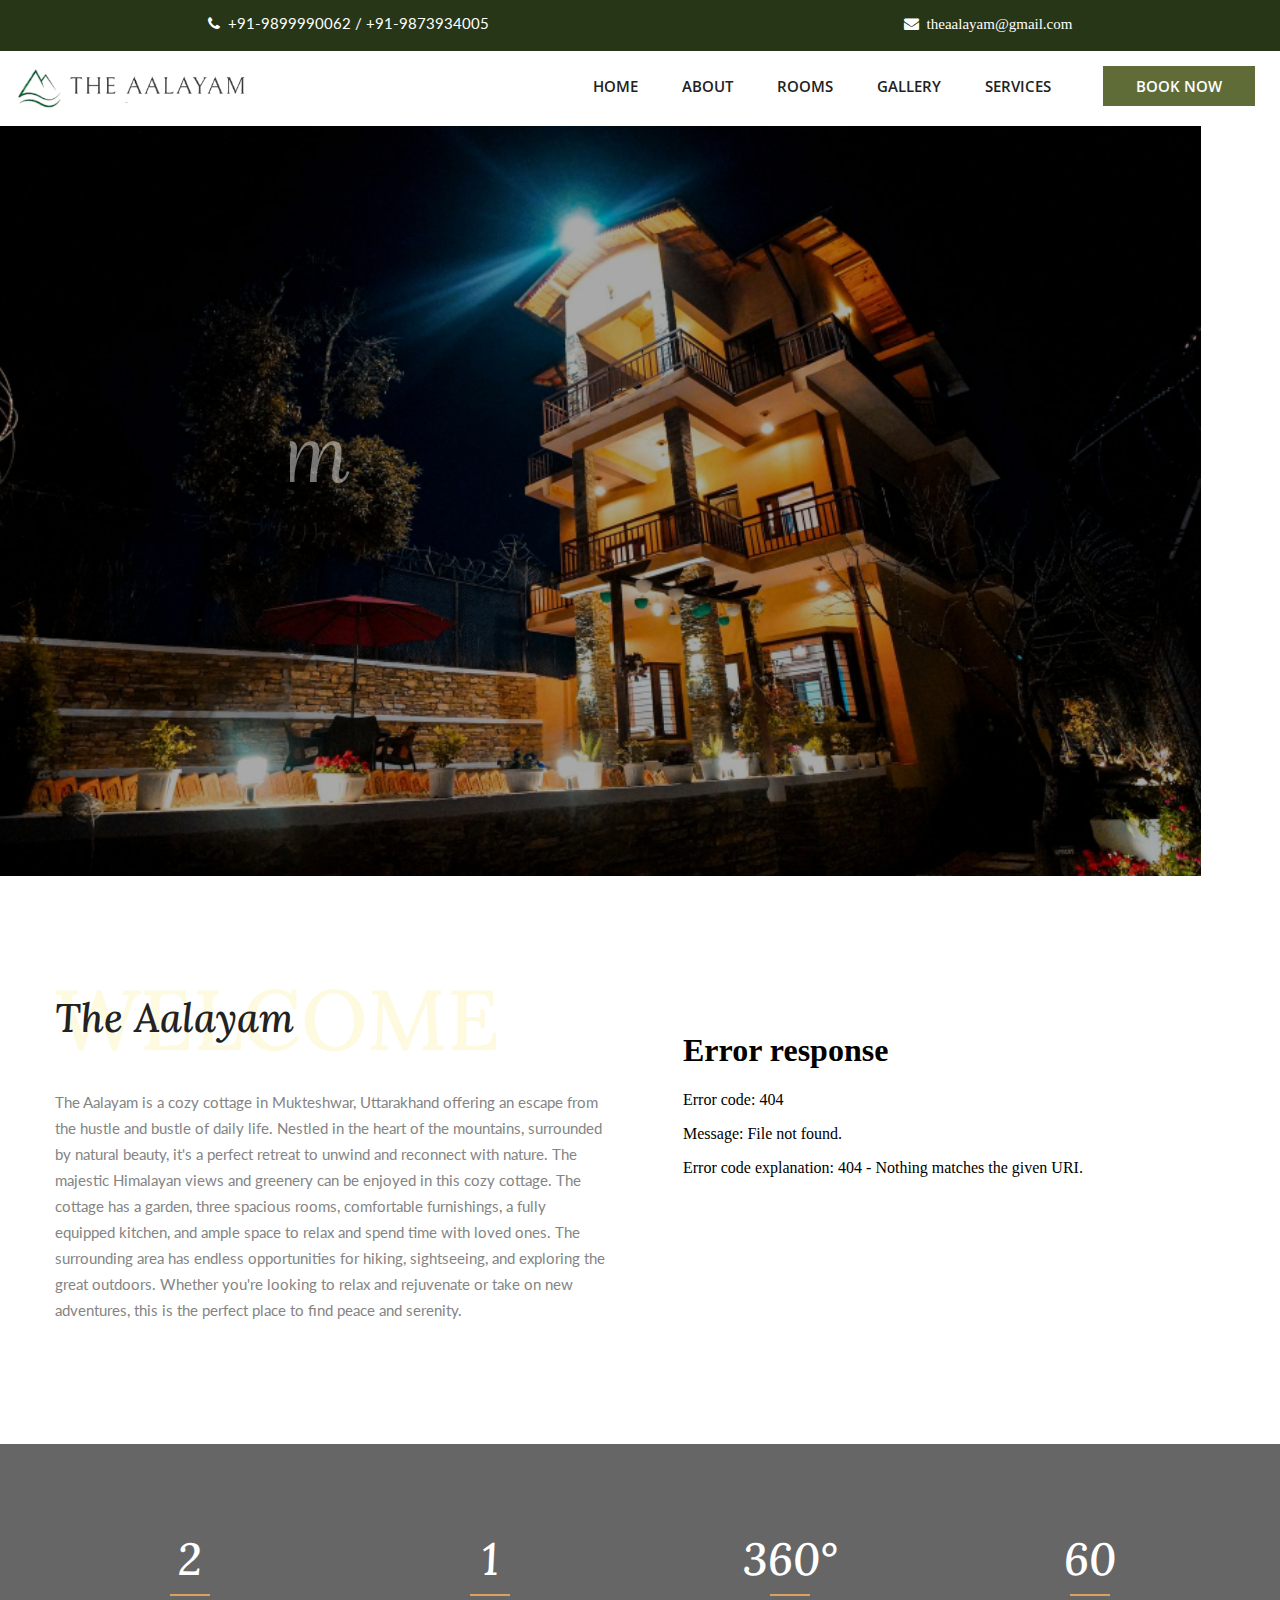
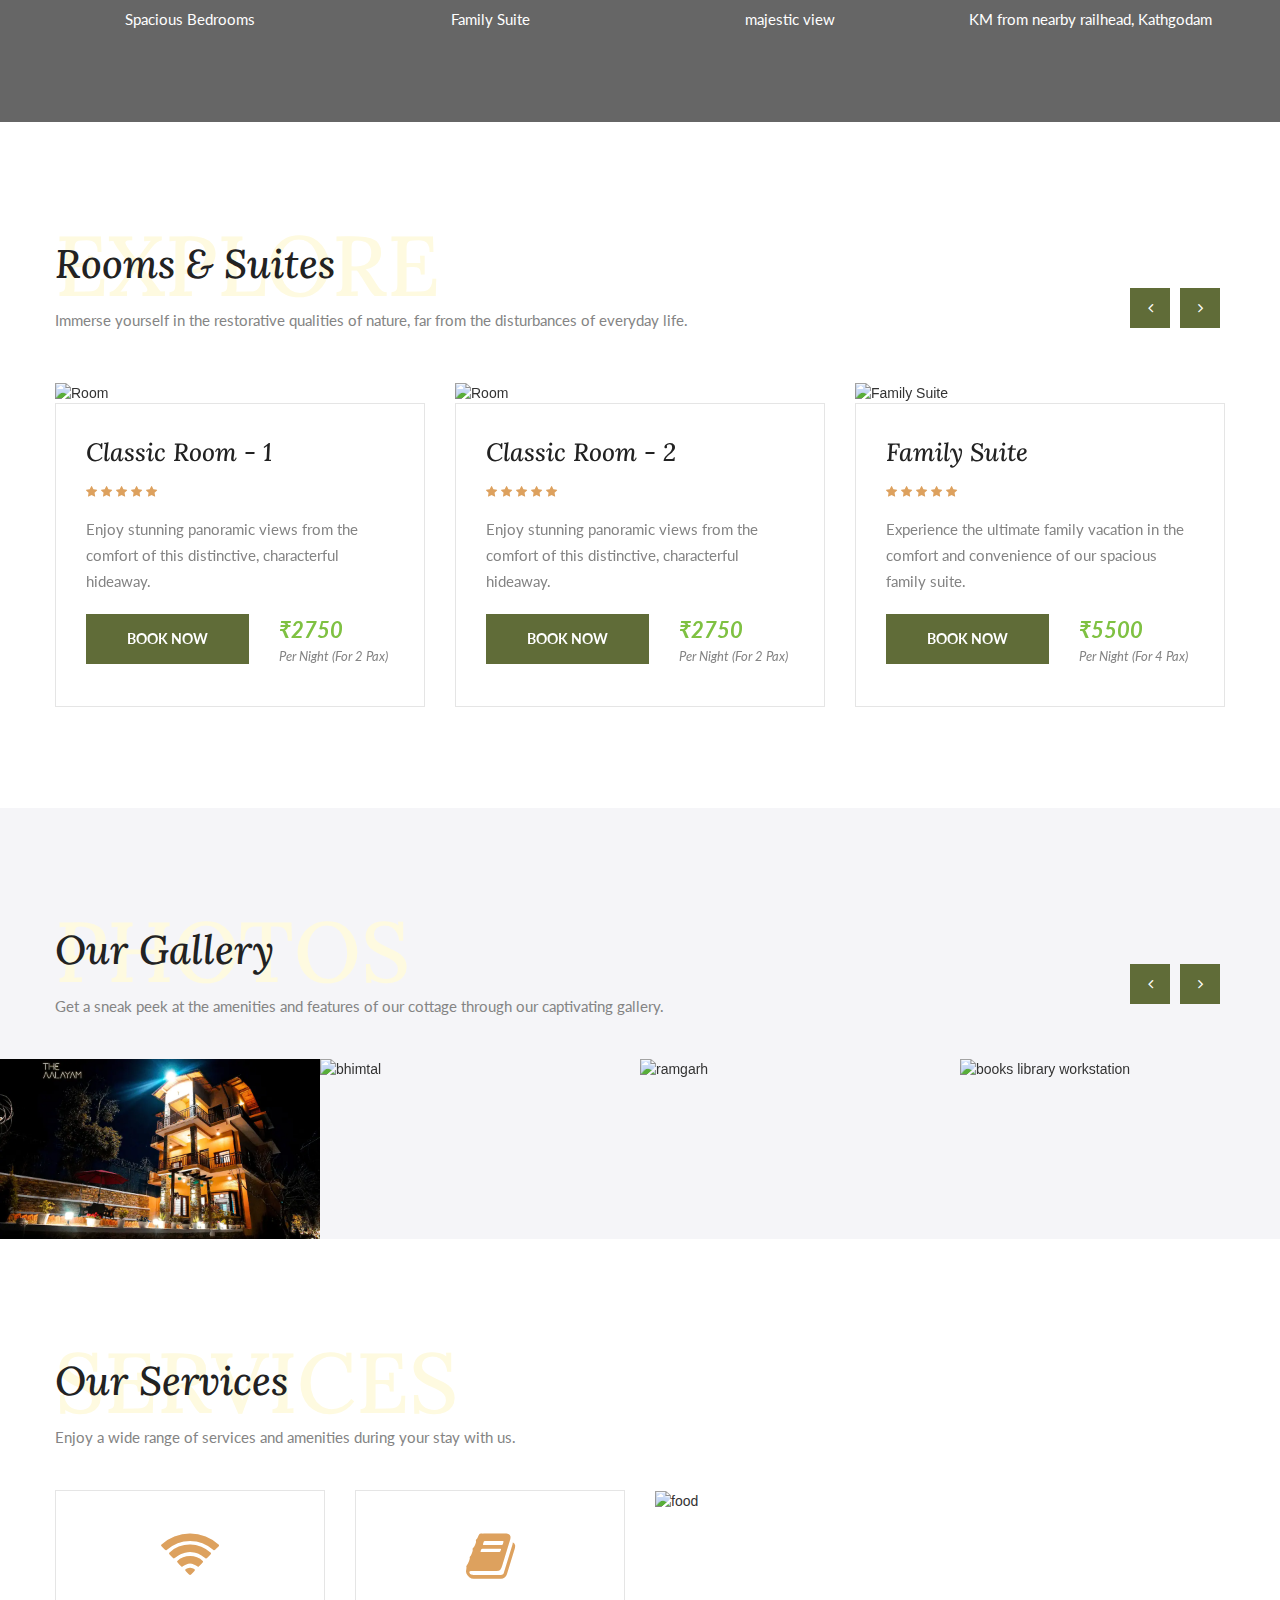
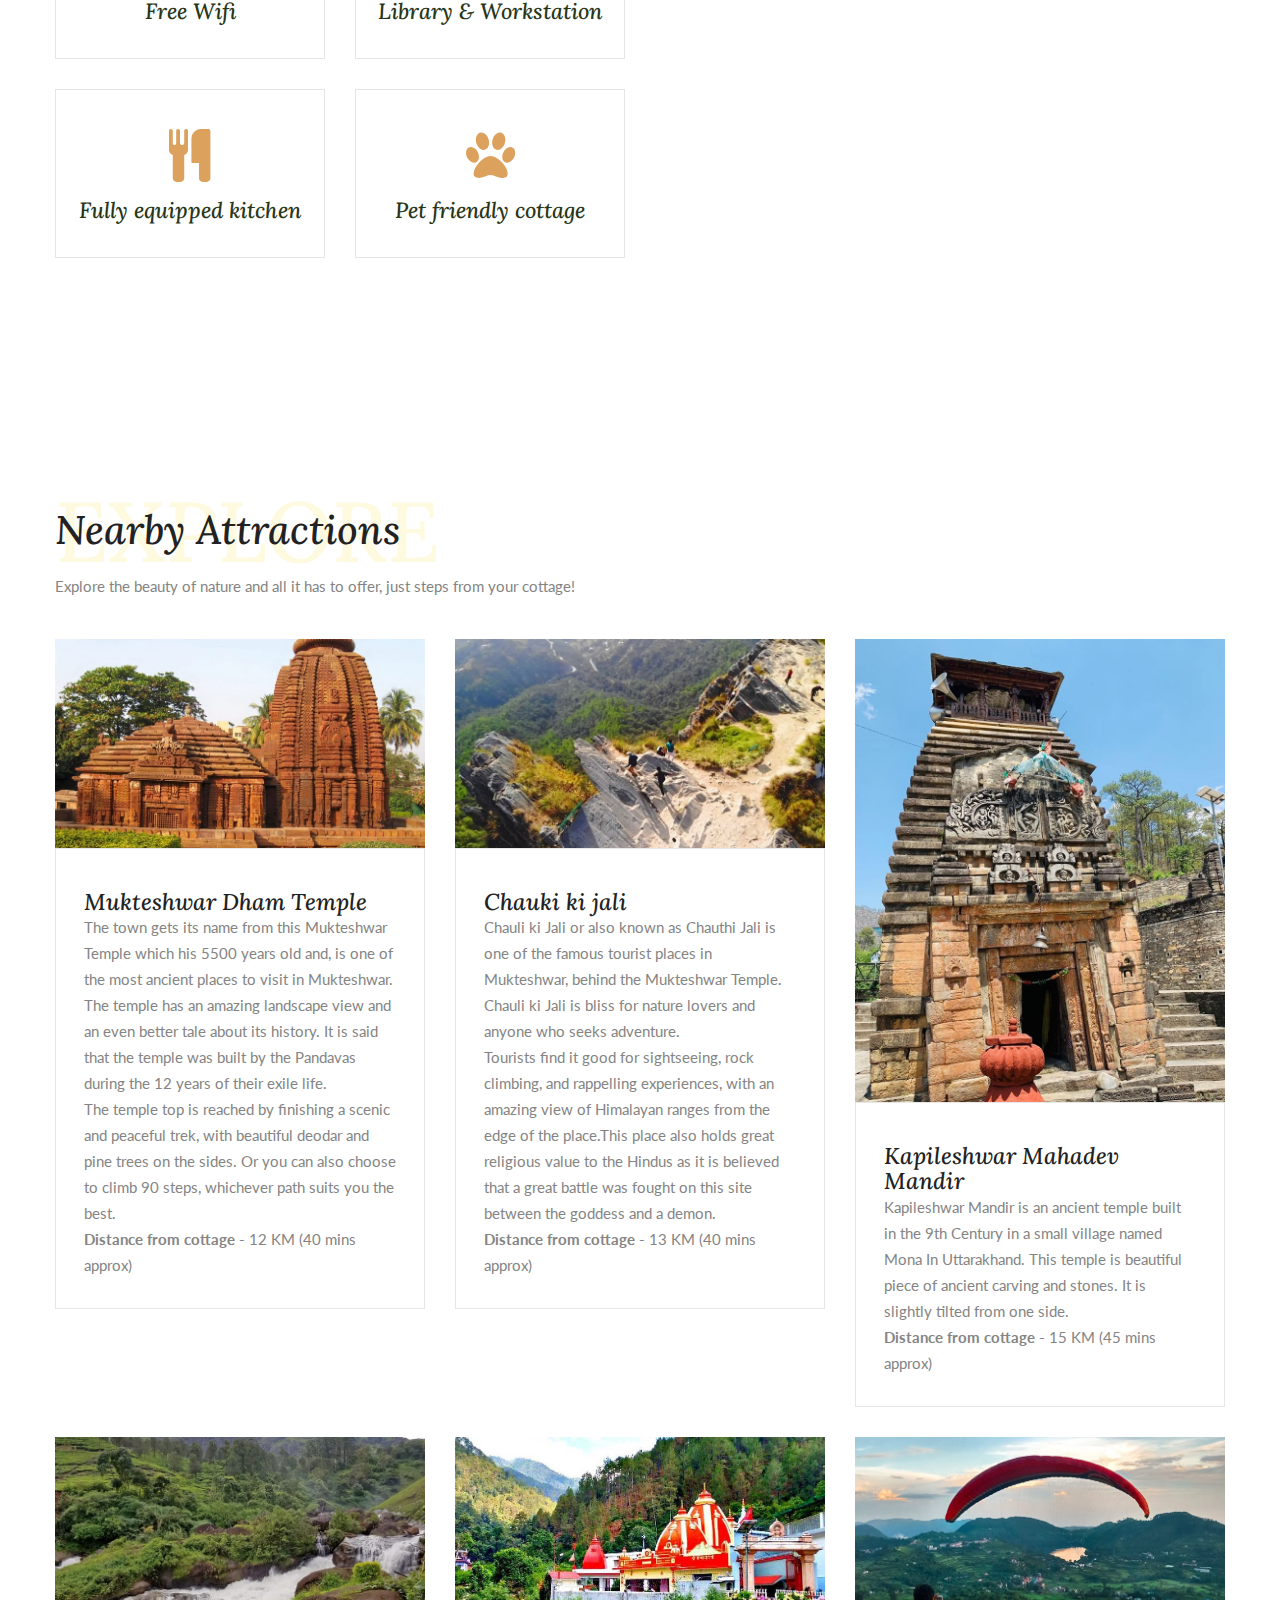
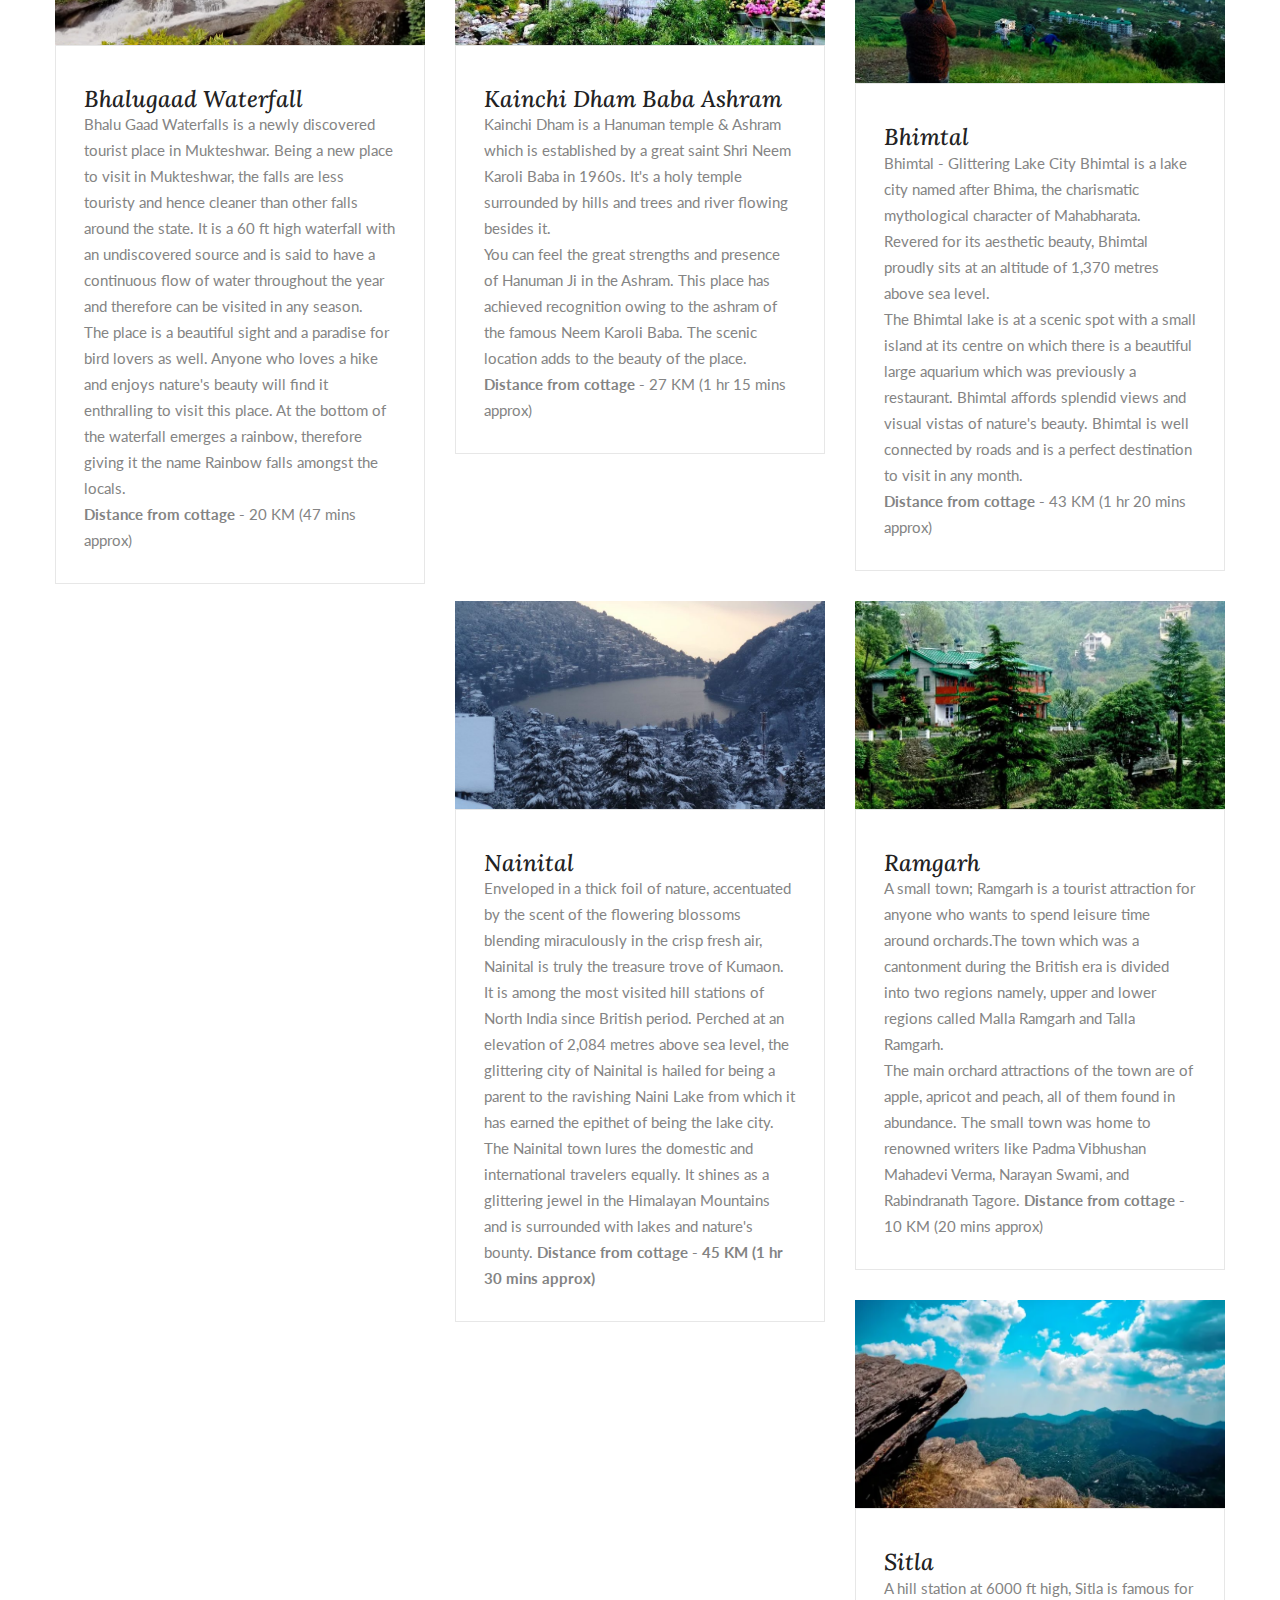
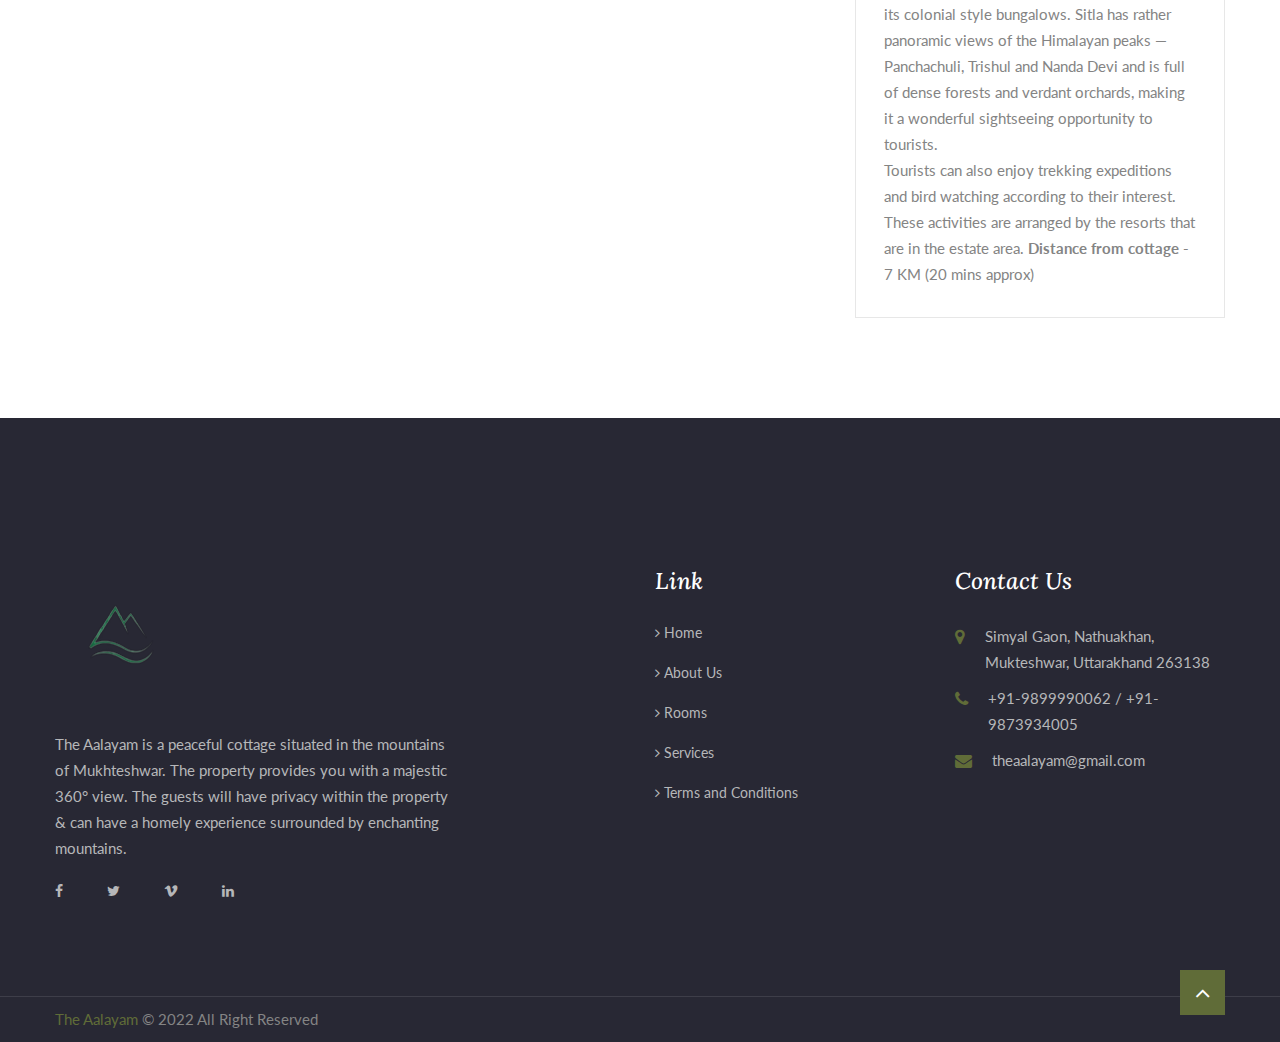
==== commit 4e91d659: "v2" ====
--- a/index.html
+++ b/index.html
@@ -4,6 +4,7 @@
 <head>
     <meta charset="UTF-8" />
     <meta name="description" content="The Aalayam - Cottage in Mukteshwar, Uttarakhand.">
+    <meta name="viewport" content="width=device-width, initial-scale=1">
     <title>The Aalayam</title>
     <link rel="stylesheet"
         href="https://fonts.googleapis.com/css?family=Lato:100,100i,300,300i,400,400i,700,700i,900,900i|Lora:400,400i,700,700i|Open+Sans:300,300i,400,400i,600,600i,700,700i,800,800i" />
@@ -31,10 +32,13 @@
         <nav class="navbar navbar-default header-navigation stricky">
             <div class="top-header">
                 <div class="contact">
-                    <p><i class="fa fa-phone"></i>&nbsp;&nbsp;<a href="tel:+91-9899990062" style="text-decoration: none; color: #fff;">+91-9899990062</a></p>
+                    <p><i class="fa fa-phone"></i>&nbsp;&nbsp;<a href="tel:+91-9899990062"
+                            style="text-decoration: none; color: #fff;">+91-9899990062</a> / <a
+                            href="tel:+91-9899990062" style="text-decoration: none; color: #fff;">+91-9873934005</a></p>
                 </div>
                 <div class="email">
-                    <p><i class="fa fa-envelope">&nbsp;&nbsp;<a href="mailto:theaalayam@gmail.com" style="text-decoration: none; color: #fff;">theaalayam@gmail.com</a></i>
+                    <p><i class="fa fa-envelope">&nbsp;&nbsp;<a href="mailto:theaalayam@gmail.com"
+                                style="text-decoration: none; color: #fff;">theaalayam@gmail.com</a></i>
                 </div>
             </div>
             <div class="container-fluid">
@@ -57,7 +61,7 @@
 
 
                     <ul class="nav navbar-nav navbar-right right-box">
-                        <li><a class="thm-btn book-now-btn" href="tel:+91-9899990062">book now</a></li>
+                        <li><a class="thm-btn book-now-btn" href="tel:+91-9873934005">book now</a></li>
                     </ul>
                     <ul class="nav navbar-nav navigation-box navbar-right">
                         <li><a href="index.html">Home</a></li>
@@ -132,7 +136,7 @@
                         data-transform_in="y:[100%];z:0;rX:0deg;rY:0;rZ:0;sX:1;sY:1;skX:0;skY:0;opacity:0;s:2000;e:Power4.easeInOut;"
                         data-transform_out="s:1000;e:Power3.easeInOut;s:1000;e:Power3.easeInOut;" data-splitin="none"
                         data-splitout="none" data-responsive_offset="on" data-start="2000">
-                        <a href="tel:+91-9899990062" style="text-decoration: none;" class="thm-btn">Book Now</a> &emsp;
+                        <a href="tel:+91-9873934005" style="text-decoration: none;" class="thm-btn">Book Now</a> &emsp;
                         <a href="#about" class="thm-btn borderd">Learn More</a>
                     </div>
 
@@ -347,16 +351,16 @@
                 <!-- /.col-md-3 -->
                 <div class="col-md-3 col-sm-6">
                     <div class="single-counter text-center">
-                        <h4 class="counter">360</h4>
+                        <h4><span class="counter">360</span>&#176;</h4>
                         <span class="decor-line"></span>
-                        <p>degree majestic view</p>
+                        <p>majestic view</p>
                     </div>
                     <!-- /.single-counter -->
                 </div>
                 <!-- /.col-md-3 -->
                 <div class="col-md-3 col-sm-6">
                     <div class="single-counter text-center">
-                        <h4 class="counter">72</h4>
+                        <h4 class="counter">60</h4>
                         <span class="decor-line"></span>
                         <p>KM from nearby railhead, Kathgodam</p>
                     </div>
@@ -388,7 +392,7 @@
                         </div>
                         <!-- /.img-box -->
                         <div class="bottom-box clearfix">
-                            <h3>Classic Room</h3>
+                            <h3>Classic Room - 1</h3>
                             <div class="stars">
                                 <i class="fa fa-star"></i>
                                 <i class="fa fa-star"></i>
@@ -399,10 +403,40 @@
                             <!-- /.stars -->
                             <p>Enjoy stunning panoramic views from the comfort of this distinctive, characterful
                                 hideaway.</p>
-                                <a href="tel:+91-9899990062" style="text-decoration: none;" class="thm-btn">Book Now</a>
+                            <a href="tel:+91-9899990062" style="text-decoration: none;" class="thm-btn">Book Now</a>
                             <div class="price-box">
-                                <span class="price">&#8377;2000</span><br />
-                                <span>per night</span>
+                                <span class="price">&#8377;2750</span><br />
+                                <span>per night (for 2 pax)</span>
+                            </div>
+                            <!-- /.price-box -->
+                        </div>
+                        <!-- /.bottom-box -->
+                    </div>
+                    <!-- /.single-room -->
+                </div>
+                <!-- /.item -->
+                <div class="item">
+                    <div class="single-room">
+                        <div class="img-box">
+                            <img src="img/aalayam/DSC00357.JPG" alt="Room" />
+                        </div>
+                        <!-- /.img-box -->
+                        <div class="bottom-box clearfix">
+                            <h3>Classic Room - 2</h3>
+                            <div class="stars">
+                                <i class="fa fa-star"></i>
+                                <i class="fa fa-star"></i>
+                                <i class="fa fa-star"></i>
+                                <i class="fa fa-star"></i>
+                                <i class="fa fa-star"></i>
+                            </div>
+                            <!-- /.stars -->
+                            <p>Enjoy stunning panoramic views from the comfort of this distinctive, characterful
+                                hideaway.</p>
+                            <a href="tel:+91-9899990062" style="text-decoration: none;" class="thm-btn">Book Now</a>
+                            <div class="price-box">
+                                <span class="price">&#8377;2750</span><br />
+                                <span>per night (for 2 pax)</span>
                             </div>
                             <!-- /.price-box -->
                         </div>
@@ -427,12 +461,13 @@
                                 <i class="fa fa-star"></i>
                             </div>
                             <!-- /.stars -->
-                            <p>Experience the ultimate family vacation in the comfort and convenience of our spacious family suite.
+                            <p>Experience the ultimate family vacation in the comfort and convenience of our spacious
+                                family suite.
                             </p>
                             <a href="tel:+91-9899990062" style="text-decoration: none;" class="thm-btn">Book Now</a>
                             <div class="price-box">
-                                <span class="price">&#8377;2500</span><br />
-                                <span>per night</span>
+                                <span class="price">&#8377;5500</span><br />
+                                <span>per night (for 4 pax)</span>
                             </div>
                             <!-- /.price-box -->
                         </div>
@@ -441,13 +476,13 @@
                     <!-- /.single-room -->
                 </div>
                 <!-- /.item -->
-                <div class="item">
+                <!-- <div class="item">
                     <div class="single-room">
                         <div class="img-box">
                             <img src="img/aalayam/DSC00391.JPG" alt="Villa" />
-                        </div>
-                        <!-- /.img-box -->
-                        <div class="bottom-box clearfix">
+                        </div> -->
+                <!-- /.img-box -->
+                <!-- <div class="bottom-box clearfix">
                             <h3>Entire Floor</h3>
                             <div class="stars">
                                 <i class="fa fa-star"></i>
@@ -455,21 +490,21 @@
                                 <i class="fa fa-star"></i>
                                 <i class="fa fa-star"></i>
                                 <i class="fa fa-star"></i>
-                            </div>
-                            <!-- /.stars -->
-                            <p>Why share space when you can have an entire floor to yourselves? Rent our first and second floor for
+                            </div> -->
+                <!-- /.stars -->
+                <!-- <p>Why share space when you can have an entire floor to yourselves? Rent our first and second floor for
                                 ultimate privacy and comfort.</p>
                                 <a href="tel:+91-9899990062" style="text-decoration: none;" class="thm-btn">Book Now</a>
                             <div class="price-box">
                                 <span class="price">&#8377;5000</span><br />
                                 <span>per floor per night</span>
-                            </div>
-                            <!-- /.price-box -->
-                        </div>
-                        <!-- /.bottom-box -->
-                    </div>
-                    <!-- /.single-room -->
-                </div>
+                            </div> -->
+                <!-- /.price-box -->
+                <!-- </div> -->
+                <!-- /.bottom-box -->
+                <!-- </div> -->
+                <!-- /.single-room -->
+                <!-- </div> -->
                 <!-- /.item -->
                 <div class="item">
                     <div class="single-room">
@@ -487,14 +522,15 @@
                                 <i class="fa fa-star"></i>
                             </div>
                             <!-- /.stars -->
-                            <p>Escape to your own private oasis at (per night) - <br>
-                                &#x2022;&nbsp;2 pax - &#8377;6000 &nbsp;&nbsp;&nbsp;&nbsp;&nbsp;&nbsp;&#x2022;&nbsp;4 pax - &#8377;8000 <br>&#x2022;&nbsp;6 pax - &#8377;11000 &nbsp;&nbsp;&nbsp;&#x2022;&nbsp;8 pax - &#8377;14000
+                            <p>Why share space when you can have an entire villa to yourselves? Rent our cottage for
+                                ultimate privacy and comfort. No. of pax - 8.
+                                <!-- &#x2022;&nbsp;2 pax - &#8377;6000 &nbsp;&nbsp;&nbsp;&nbsp;&nbsp;&nbsp;&#x2022;&nbsp;4 pax - &#8377;8000 <br>&#x2022;&nbsp;6 pax - &#8377;11000 &nbsp;&nbsp;&nbsp;&#x2022;&nbsp;8 pax - &#8377;14000 -->
                             </p>
                             <a href="tel:+91-9899990062" style="text-decoration: none;" class="thm-btn">Book Now</a>
                             <div class="price-box">
-                                <span>from</span> 
+                                <span>from</span>
                                 <span class="price">&#8377;6000</span><br />
-                                <span>per night</span>
+                                <span>per night (for 8 pax)</span>
                             </div>
                             <!-- /.price-box -->
                         </div>
@@ -520,10 +556,10 @@
                             </div>
                             <!-- /.stars -->
                             <p>Get a good night's sleep with our extra bed options at a small additional charge.</p>
-                            <a href="tel:+91-9899990062" style="text-decoration: none;" class="thm-btn">Add Now</a>
+                            <a href="tel:+91-9873934005" style="text-decoration: none;" class="thm-btn">Add Now</a>
                             <div class="price-box">
                                 <span class="price">&#8377;1000</span><br />
-                                <span>per night</span>
+                                <span>per person per night</span>
                             </div>
                             <!-- /.price-box -->
                         </div>
@@ -778,8 +814,8 @@
                 <!-- /.single-gallery -->
             </div>
             <!-- /.item -->
-             <!-- /.item -->
-             <div class="item">
+            <!-- /.item -->
+            <div class="item">
                 <div class="single-gallery">
                     <div class="img-box">
                         <img src="img/aalayam/DSC00364.JPG" alt="kits" />
@@ -882,7 +918,7 @@
                 <!-- /.single-gallery -->
             </div>
             <!-- /.item -->
-             
+
         </div>
         <!-- /.gallery-carousel -->
     </section>
@@ -925,8 +961,8 @@
                         <!-- /.col-md-6 -->
                         <div class="col-md-6 col-sm-6">
                             <div class="single-service">
-                                <i class="fa fa-car"></i>
-                                <h3>Dedicated free parking</h3>
+                                <i class="fa fa-paw"></i>
+                                <h3>Pet friendly cottage</h3>
                             </div>
                             <!-- /.single-service -->
                         </div>
@@ -946,7 +982,361 @@
     </section>
     <!-- /.our-services -->
 
-    <!--new.html-->
+    <section class="our-news news-page sec-pad">
+        <div class="container">
+            <div class="sec-title">
+                <h1>Explore</h1>
+                <h2>Nearby Attractions</h2>
+                <p>Explore the beauty of nature and all it has to offer, just steps from your cottage!</p>
+            </div>
+
+            <div class="row">
+                <div class="col-md-4">
+                    <div class="single-blog-post">
+                        <div class="img-box">
+                            <img src="img/explore/1.png" alt="Mukteshwar Dham Temple">
+                            <!-- <div class="overlay">
+                                <div class="dt">
+                                    <div class="dtc">
+                                        <div class="date-box">
+                                            <span>20</span>May
+                                        </div>
+                                        
+                                    </div>
+                                </div>
+                            </div> -->
+                        </div><!-- /.img-box -->
+                        <div class="bottom-box">
+                            <h3>Mukteshwar Dham Temple</h3>
+                            <!-- <ul class="meta">
+                                <li><a href="#"><i class="fa fa-user"></i> Admin</a></li>
+                                <li><a href="#"><i class="fa fa-heart-o"></i> 350</a></li>
+                                <li><a href="#"><i class="fa fa-comments-o"></i> 30</a></li>
+                            </ul> -->
+                            <!-- /.meta -->
+                            <p>The town gets its name from this Mukteshwar Temple which his 5500 years old and, is one
+                                of the most ancient places to visit in Mukteshwar. The temple has an amazing landscape
+                                view and an even better tale about its history. It is said that the temple was built by
+                                the Pandavas during the 12 years of their exile life.<br>
+
+                                The temple top is reached by finishing a scenic and peaceful trek, with beautiful deodar
+                                and pine trees on the sides. Or you can also choose to climb 90 steps, whichever path
+                                suits you the best.<br>
+                                <b>Distance from cottage -</b> 12 KM (40 mins approx)
+                            </p>
+                        </div><!-- /.bottom-box -->
+                    </div><!-- /.single-blog-post -->
+                </div><!-- /.col-md-4 -->
+
+                <div class="col-md-4">
+                    <div class="single-blog-post">
+                        <div class="img-box">
+                            <img src="img/explore/2.png" alt="Chauki ki jali">
+                            <!-- <div class="overlay">
+                                <div class="dt">
+                                    <div class="dtc">
+                                        <div class="date-box">
+                                            <span>20</span>May
+                                        </div>
+                                        
+                                    </div>
+                                </div>
+                            </div> -->
+                        </div><!-- /.img-box -->
+                        <div class="bottom-box">
+                            <h3>Chauki ki jali</h3>
+                            <!-- <ul class="meta">
+                                <li><a href="#"><i class="fa fa-user"></i> Admin</a></li>
+                                <li><a href="#"><i class="fa fa-heart-o"></i> 350</a></li>
+                                <li><a href="#"><i class="fa fa-comments-o"></i> 30</a></li>
+                            </ul> -->
+                            <!-- /.meta -->
+                            <p>Chauli ki Jali or also known as Chauthi Jali is one of the famous tourist places in
+                                Mukteshwar, behind the Mukteshwar Temple. Chauli ki Jali is bliss for nature lovers and
+                                anyone who seeks adventure.<br>
+
+                                Tourists find it good for sightseeing, rock climbing, and rappelling experiences, with
+                                an amazing view of Himalayan ranges from the edge of the place.This place also holds
+                                great religious value to the Hindus as it is believed that a great battle was fought on
+                                this site between the goddess and a demon.<br>
+                                <b>Distance from cottage - </b>13 KM (40 mins approx)
+                            </p>
+                        </div><!-- /.bottom-box -->
+                    </div><!-- /.single-blog-post -->
+                </div><!-- /.col-md-4 -->
+
+                <div class="col-md-4">
+                    <div class="single-blog-post">
+                        <div class="img-box">
+                            <img src="img/explore/3.png" alt="Kapileshwar Mahadev Mandir">
+                            <!-- <div class="overlay">
+                                <div class="dt">
+                                    <div class="dtc">
+                                        <div class="date-box">
+                                            <span>20</span>May
+                                        </div>
+                                        
+                                    </div>
+                                </div>
+                            </div> -->
+                        </div><!-- /.img-box -->
+                        <div class="bottom-box">
+                            <h3>Kapileshwar Mahadev Mandir</h3>
+                            <!-- <ul class="meta">
+                                <li><a href="#"><i class="fa fa-user"></i> Admin</a></li>
+                                <li><a href="#"><i class="fa fa-heart-o"></i> 350</a></li>
+                                <li><a href="#"><i class="fa fa-comments-o"></i> 30</a></li>
+                            </ul> -->
+                            <!-- /.meta -->
+                            <p>Kapileshwar Mandir is an ancient temple built in the 9th Century in a small village named
+                                Mona In Uttarakhand. This temple is beautiful piece of ancient carving and stones. It is
+                                slightly tilted from one side.<br>
+                                <b>Distance from cottage - </b>15 KM (45 mins approx)
+                            </p>
+                        </div><!-- /.bottom-box -->
+                    </div><!-- /.single-blog-post -->
+                </div><!-- /.col-md-4 -->
+
+                <div class="col-md-4">
+                    <div class="single-blog-post">
+                        <div class="img-box">
+                            <img src="img/explore/4.png" alt="Bhalugaad Waterfall">
+                            <!-- <div class="overlay">
+                                <div class="dt">
+                                    <div class="dtc">
+                                        <div class="date-box">
+                                            <span>20</span>May
+                                        </div>
+                                        
+                                    </div>
+                                </div>
+                            </div> -->
+                        </div><!-- /.img-box -->
+                        <div class="bottom-box">
+                            <h3>Bhalugaad Waterfall</h3>
+                            <!-- <ul class="meta">
+                                <li><a href="#"><i class="fa fa-user"></i> Admin</a></li>
+                                <li><a href="#"><i class="fa fa-heart-o"></i> 350</a></li>
+                                <li><a href="#"><i class="fa fa-comments-o"></i> 30</a></li>
+                            </ul> -->
+                            <!-- /.meta -->
+                            <p>Bhalu Gaad Waterfalls is a newly discovered tourist place in Mukteshwar. Being a new
+                                place to visit in Mukteshwar, the falls are less touristy and hence cleaner than other
+                                falls around the state. It is a 60 ft high waterfall with an undiscovered source and
+                                is said to
+                                have a continuous flow of water throughout the year and therefore can be visited in any
+                                season.<br>
+
+                                The place is a beautiful sight and a paradise for bird lovers as well. Anyone who loves
+                                a hike and enjoys nature's beauty will find it enthralling to visit this place. At the
+                                bottom of the waterfall emerges a rainbow, therefore giving it the name Rainbow falls
+                                amongst the locals.<br>
+
+                                <b>Distance from cottage - </b>20 KM (47 mins approx)
+
+                            </p>
+                        </div><!-- /.bottom-box -->
+                    </div><!-- /.single-blog-post -->
+                </div><!-- /.col-md-4 -->
+
+                <div class="col-md-4">
+                    <div class="single-blog-post">
+                        <div class="img-box">
+                            <img src="img/explore/5.png" alt="Kainchi Dham Baba Ashram">
+                            <!-- <div class="overlay">
+                                <div class="dt">
+                                    <div class="dtc">
+                                        <div class="date-box">
+                                            <span>20</span>May
+                                        </div>
+                                        
+                                    </div>
+                                </div>
+                            </div> -->
+                        </div><!-- /.img-box -->
+                        <div class="bottom-box">
+                            <h3>Kainchi Dham Baba Ashram</h3>
+                            <!-- <ul class="meta">
+                                <li><a href="#"><i class="fa fa-user"></i> Admin</a></li>
+                                <li><a href="#"><i class="fa fa-heart-o"></i> 350</a></li>
+                                <li><a href="#"><i class="fa fa-comments-o"></i> 30</a></li>
+                            </ul> -->
+                            <!-- /.meta -->
+                            <p>Kainchi Dham is a Hanuman temple & Ashram which is established by a great saint Shri Neem
+                                Karoli Baba in 1960s. It's a holy temple surrounded by hills and trees and river flowing
+                                besides it.<br>
+
+                                You can feel the great strengths and presence of Hanuman Ji in the Ashram. This place
+                                has achieved recognition owing to the ashram of the famous Neem Karoli Baba. The scenic
+                                location adds to the beauty of the place.<br>
+                                <b>Distance from cottage - </b>27 KM (1 hr 15 mins approx)
+                            </p>
+                        </div><!-- /.bottom-box -->
+                    </div><!-- /.single-blog-post -->
+                </div><!-- /.col-md-4 -->
+
+                <div class="col-md-4">
+                    <div class="single-blog-post">
+                        <div class="img-box">
+                            <img src="img/explore/6.png" alt="Bhimtal">
+                            <!-- <div class="overlay">
+                                <div class="dt">
+                                    <div class="dtc">
+                                        <div class="date-box">
+                                            <span>20</span>May
+                                        </div>
+                                        
+                                    </div>
+                                </div>
+                            </div> -->
+                        </div><!-- /.img-box -->
+                        <div class="bottom-box">
+                            <h3>Bhimtal</h3>
+                            <!-- <ul class="meta">
+                                <li><a href="#"><i class="fa fa-user"></i> Admin</a></li>
+                                <li><a href="#"><i class="fa fa-heart-o"></i> 350</a></li>
+                                <li><a href="#"><i class="fa fa-comments-o"></i> 30</a></li>
+                            </ul> -->
+                            <!-- /.meta -->
+                            <p>Bhimtal - Glittering Lake City
+                                Bhimtal is a lake city named after Bhima, the charismatic mythological character of
+                                Mahabharata. Revered for its aesthetic beauty, Bhimtal proudly sits at an altitude of
+                                1,370 metres above sea level.<br>
+
+                                The Bhimtal lake is at a scenic spot with a small island at its centre on which there is
+                                a beautiful large aquarium which was previously a restaurant. Bhimtal affords splendid
+                                views and visual vistas of nature's beauty. Bhimtal is well connected by roads and is a
+                                perfect destination to visit in any month.<br>
+                                <b>Distance from cottage - </b>43 KM (1 hr 20 mins approx)
+                            </p>
+                        </div><!-- /.bottom-box -->
+                    </div><!-- /.single-blog-post -->
+                </div><!-- /.col-md-4 -->
+
+                <div class="col-md-4">
+                    <div class="single-blog-post">
+                        <div class="img-box">
+                            <img src="img/explore/7.png" alt="Nainital">
+                            <!-- <div class="overlay">
+                                <div class="dt">
+                                    <div class="dtc">
+                                        <div class="date-box">
+                                            <span>20</span>May
+                                        </div>
+                                        
+                                    </div>
+                                </div>
+                            </div> -->
+                        </div><!-- /.img-box -->
+                        <div class="bottom-box">
+                            <h3>Nainital</h3>
+                            <!-- <ul class="meta">
+                                <li><a href="#"><i class="fa fa-user"></i> Admin</a></li>
+                                <li><a href="#"><i class="fa fa-heart-o"></i> 350</a></li>
+                                <li><a href="#"><i class="fa fa-comments-o"></i> 30</a></li>
+                            </ul> -->
+                            <!-- /.meta -->
+                            <p>Enveloped in a thick foil of nature, accentuated by the scent of the flowering blossoms
+                                blending miraculously in the crisp fresh air, Nainital is truly the treasure trove of
+                                Kumaon. It is among the most visited hill stations of North India since British period.
+
+                                Perched at an elevation of 2,084 metres above sea level, the glittering city of Nainital
+                                is hailed for being a parent to the ravishing Naini Lake from which it has earned the
+                                epithet of being the lake city. The Nainital town lures the domestic and international
+                                travelers equally. It shines as a glittering jewel in the Himalayan Mountains and is
+                                surrounded with lakes and nature's bounty.
+
+                                <b>Distance from cottage - 45 KM (1 hr 30 mins approx)</b>
+                            </p>
+                        </div><!-- /.bottom-box -->
+                    </div><!-- /.single-blog-post -->
+                </div><!-- /.col-md-4 -->
+
+                <div class="col-md-4">
+                    <div class="single-blog-post">
+                        <div class="img-box">
+                            <img src="img/explore/8.png" alt="Awesome Image">
+                            <!-- <div class="overlay">
+                                <div class="dt">
+                                    <div class="dtc">
+                                        <div class="date-box">
+                                            <span>20</span>May
+                                        </div>
+                                        
+                                    </div>
+                                </div>
+                            </div> -->
+                        </div><!-- /.img-box -->
+                        <div class="bottom-box">
+                            <h3>Ramgarh</h3>
+                            <!-- <ul class="meta">
+                                <li><a href="#"><i class="fa fa-user"></i> Admin</a></li>
+                                <li><a href="#"><i class="fa fa-heart-o"></i> 350</a></li>
+                                <li><a href="#"><i class="fa fa-comments-o"></i> 30</a></li>
+                            </ul> -->
+                            <!-- /.meta -->
+                            <p>A small town; Ramgarh is a tourist attraction for anyone who wants to spend leisure time
+                                around orchards.The town which was a cantonment during the British era is divided into
+                                two regions namely, upper and lower regions called Malla Ramgarh and Talla Ramgarh.<br>
+
+                                The main orchard attractions of the town are of apple, apricot and peach, all of them
+                                found in abundance. The small town was home to renowned writers like Padma Vibhushan
+                                Mahadevi Verma, Narayan Swami, and Rabindranath Tagore.
+                                <b>Distance from cottage - </b>10 KM (20 mins approx)
+                            </p>
+                        </div><!-- /.bottom-box -->
+                    </div><!-- /.single-blog-post -->
+                </div><!-- /.col-md-4 -->
+
+                <div class="col-md-4">
+                    <div class="single-blog-post">
+                        <div class="img-box">
+                            <img src="img/explore/9.png" alt="Awesome Image">
+                            <!-- <div class="overlay">
+                                <div class="dt">
+                                    <div class="dtc">
+                                        <div class="date-box">
+                                            <span>20</span>May
+                                        </div>
+                                        
+                                    </div>
+                                </div>
+                            </div> -->
+                        </div><!-- /.img-box -->
+                        <div class="bottom-box">
+                            <h3><a href="#">Sitla</a></h3>
+                            <!-- <ul class="meta">
+                                <li><a href="#"><i class="fa fa-user"></i> Admin</a></li>
+                                <li><a href="#"><i class="fa fa-heart-o"></i> 350</a></li>
+                                <li><a href="#"><i class="fa fa-comments-o"></i> 30</a></li>
+                            </ul> -->
+                            <!-- /.meta -->
+                            <p>A hill station at 6000 ft high, Sitla is famous for its colonial style bungalows. Sitla
+                                has rather panoramic views of the Himalayan peaks — Panchachuli, Trishul and Nanda Devi
+                                and is full of dense forests and verdant orchards, making it a wonderful sightseeing
+                                opportunity to tourists.<br>
+
+                                Tourists can also enjoy trekking expeditions and bird watching according to their
+                                interest. These activities are arranged by the resorts that are in the estate area.
+                            <b>Distance from cottage - </b>7 KM (20 mins approx)</p>
+                        </div><!-- /.bottom-box -->
+                    </div><!-- /.single-blog-post -->
+                </div><!-- /.col-md-4 -->
+
+
+            </div><!-- /.row -->
+            <!-- <ul class="post-pagination text-center list-inline">
+                <li><a href="#"><i class="fa fa-angle-left"></i></a></li>
+                <li><a href="#">1</a></li>
+                <li><a href="#">2</a></li>
+                <li><a href="#">3</a></li>
+                <li><a href="#">4</a></li>
+                <li><a href="#"><i class="fa fa-angle-right"></i></a></li>
+            </ul>-->
+            <!--/.post-pagination list-inline -->
+        </div><!-- /.container -->
+    </section>
+
 
     <footer>
         <div class="container">
@@ -954,7 +1344,9 @@
                 <div class="col-md-6">
                     <div class="footer-widget about-widget">
                         <a href="index.html"><img src="img/aalayam/logo-s.png" alt="" /></a>
-                        <p>The Aalayam is a peaceful cottage situated in the mountains of Mukhteshwar. The property provides you with a majestic 360° view. The guests will have privacy within the property & can have a homely experience surrounded by enchanting mountains.
+                        <p>The Aalayam is a peaceful cottage situated in the mountains of Mukhteshwar. The property
+                            provides you with a majestic 360° view. The guests will have privacy within the property &
+                            can have a homely experience surrounded by enchanting mountains.
                         </p>
                         <ul class="social">
                             <li><a href="#"><i class="fa fa-facebook"></i></a></li>
@@ -979,7 +1371,7 @@
                             <li><a href="#"><i class="fa fa-angle-right"></i> Home</a></li>
                             <li><a href="#about"><i class="fa fa-angle-right"></i> About Us</a></li>
                             <li><a href="#rooms"><i class="fa fa-angle-right"></i> Rooms</a></li>
-                            <li><a href="#services"><i class="fa fa-angle-right"></i>Services</a></li>
+                            <li><a href="#services"><i class="fa fa-angle-right"></i> Services</a></li>
                             <li><a href="#"><i class="fa fa-angle-right"></i> Terms and Conditions</a></li>
                         </ul>
                     </div>
@@ -992,7 +1384,7 @@
                             <h3>Contact Us</h3>
                         </div>
                         <!-- /.title -->
-                   
+
                         <ul>
                             <li>
                                 <div class="icon-box">
@@ -1010,7 +1402,10 @@
                                 </div>
                                 <!-- /.icon-box -->
                                 <div class="text-box">
-                                    <p>+91-9899990062</p>
+                                    <p><a href="tel:+91-9899990062"
+                                            style="text-decoration: none; color: #b6b7b9;">+91-9899990062</a> / <a
+                                            href="tel:+91-9899990062"
+                                            style="text-decoration: none; color: #b6b7b9;">+91-9873934005</a></p>
                                 </div>
                                 <!-- /.text-box -->
                             </li>
--- a/css/style.css
+++ b/css/style.css
@@ -1,3 +1,5 @@
+
+
 /*
 * =1 global style
 */
@@ -200,6 +202,7 @@
     background: var(--dark-1);;
     padding: 10px 0px 5px 0px;
     display: flex;
+    flex-wrap: wrap;
     width: 100%;
     height: auto;
     align-items: center;
--- a/css/responsive.css
+++ b/css/responsive.css
@@ -5,6 +5,19 @@
 @media (min-width: 1025px) {
     .header .header-navigation.navbar .navbar-nav .sub-nav-toggler {
         display: none;
+    }
+}
+
+
+@media(max-width: 540px) {
+    .top-header p {
+        font-size: 14px;
+    }
+    .sec-title h1 {
+        font-size: 6rem;
+    }
+    .sec-pad {
+        padding: 50px 10px;
     }
 }
 
@@ -159,9 +172,9 @@
     .header .header-navigation.navbar .right-box.nav>li>.sub-menu form {
         width: 100%;
     }
-    .header .header-navigation.navbar .navbar-header {
+    /* .header .header-navigation.navbar .navbar-header {
         padding-bottom: 20px;
-    }
+    } */
     .header .stricky-fixed.header-navigation.navbar .navbar-header {
         padding-bottom: 0px;
     }
@@ -169,8 +182,11 @@
         margin: 19px 0 !important;
     }
     .header.header-2 .header-navigation.navbar .navbar-toggle {
-        margin: 32px 0;
+        margin: 24px 0;
         border-color: #333;
+    }
+    .header.header-2 .header-navigation.navbar .navbar-brand {
+        margin: 12px 0;
     }
     .header.header-2 .header-navigation.navbar .navbar-toggle .icon-bar {
         background: #333;
@@ -315,7 +331,11 @@
 
 @media (max-width: 1250px)
 {
-    .rev_slider li div {
-        left: 20px !important;
+    .rev_slider li>div {
+        left: 30px !important;
+
+    }
+    .tp-mask-wrap {
+        left: 30px !important;
     }
 }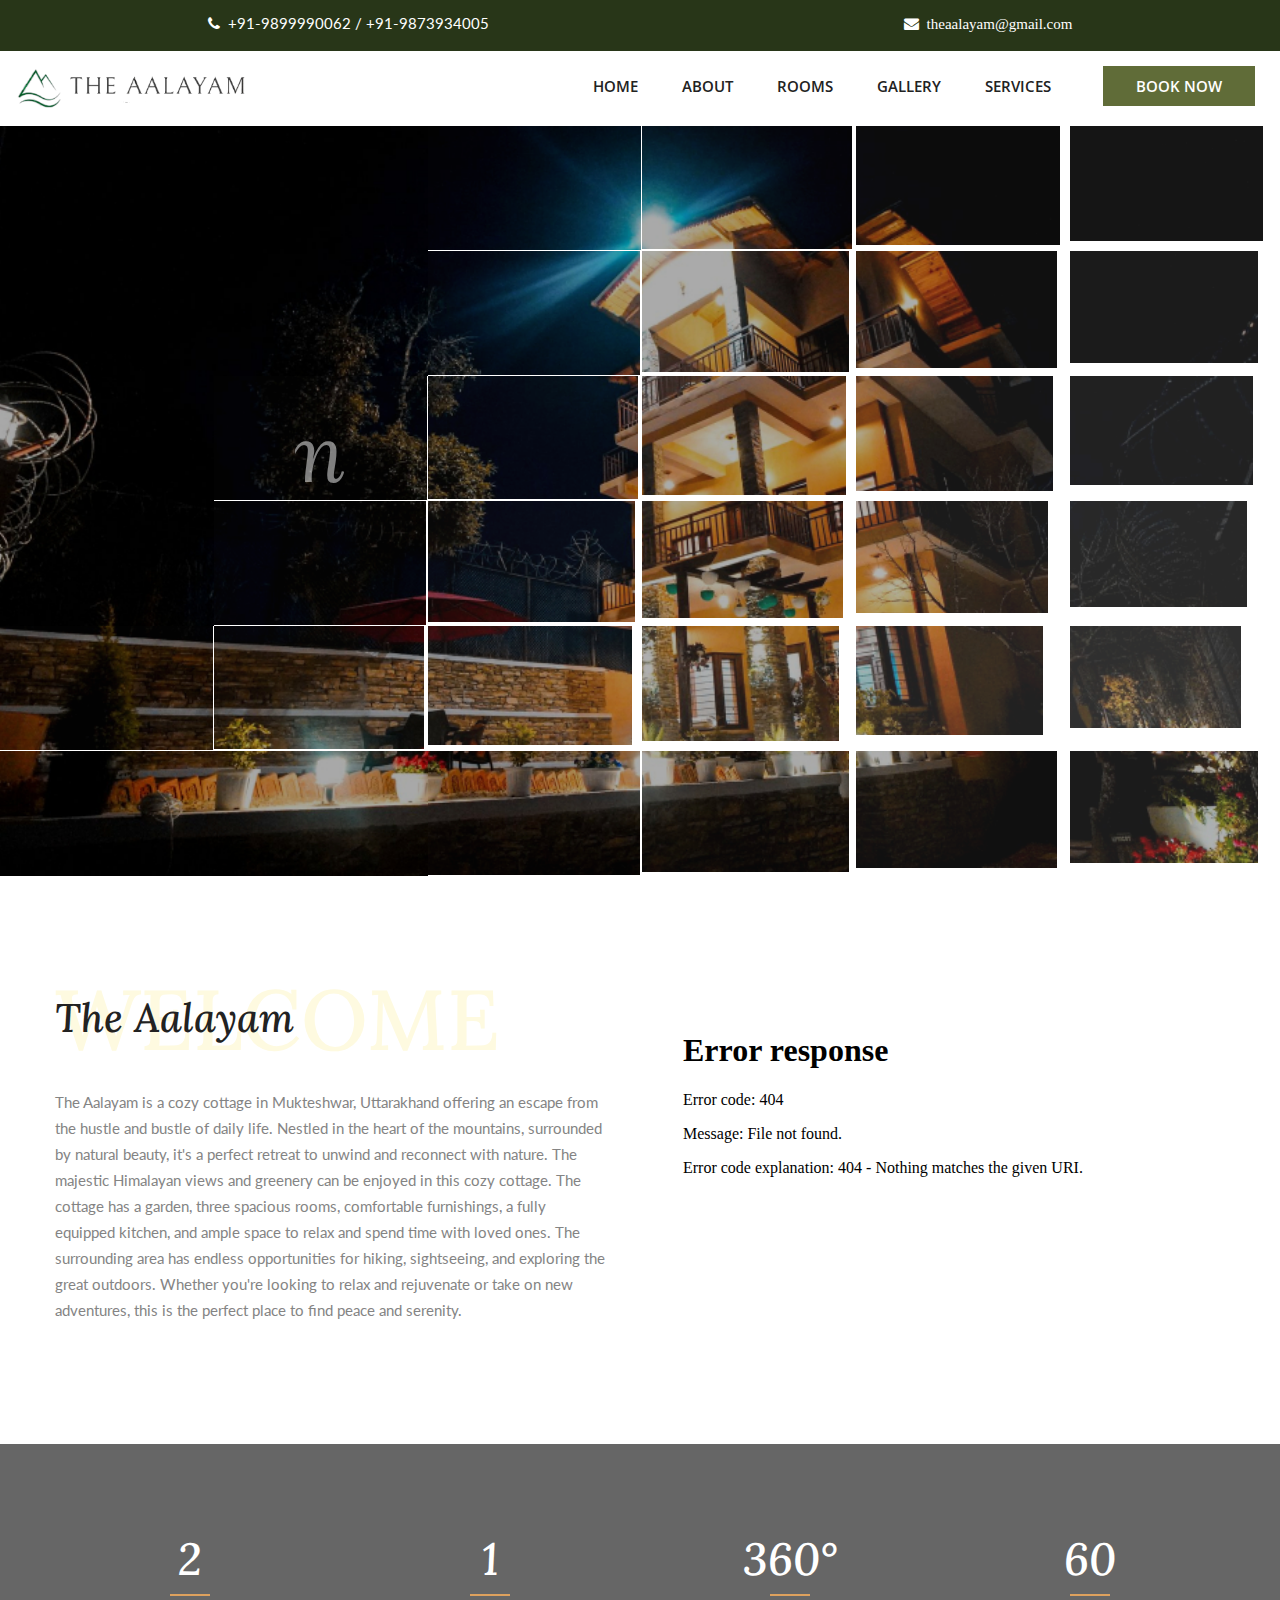
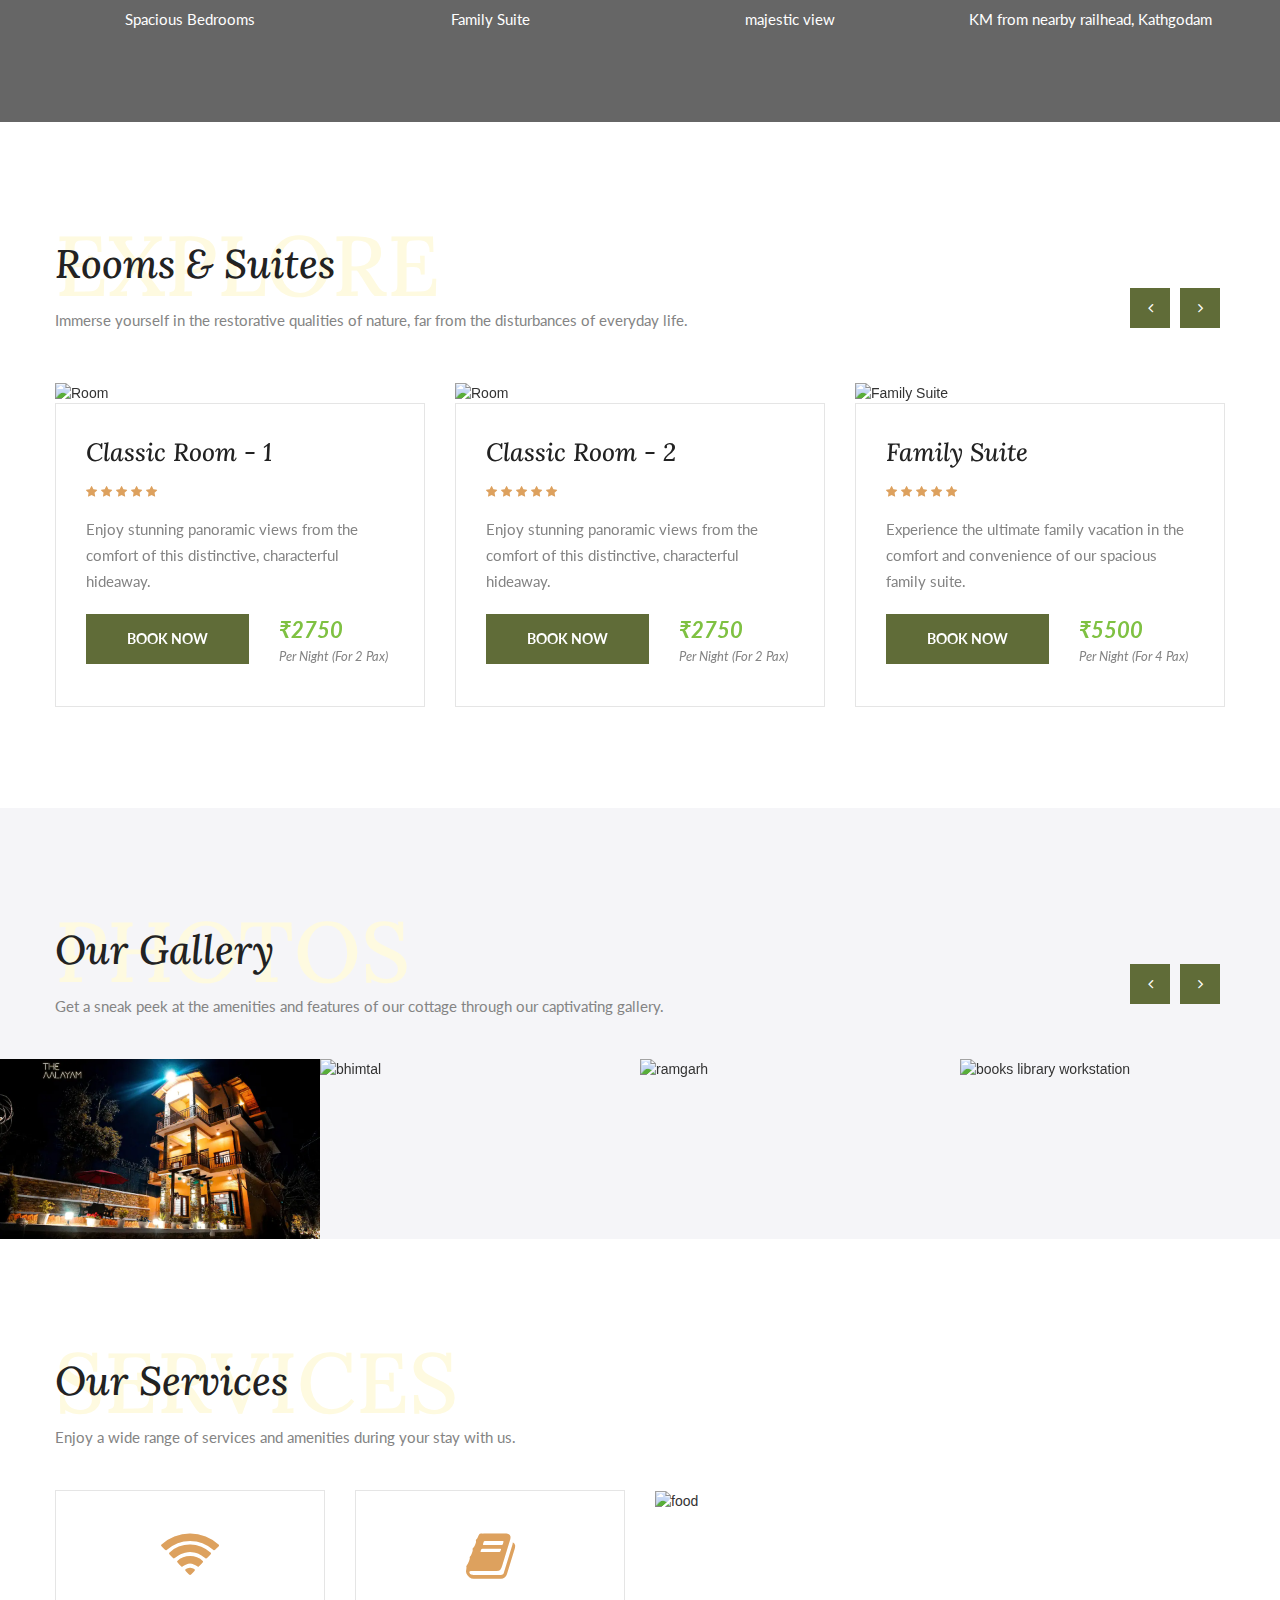
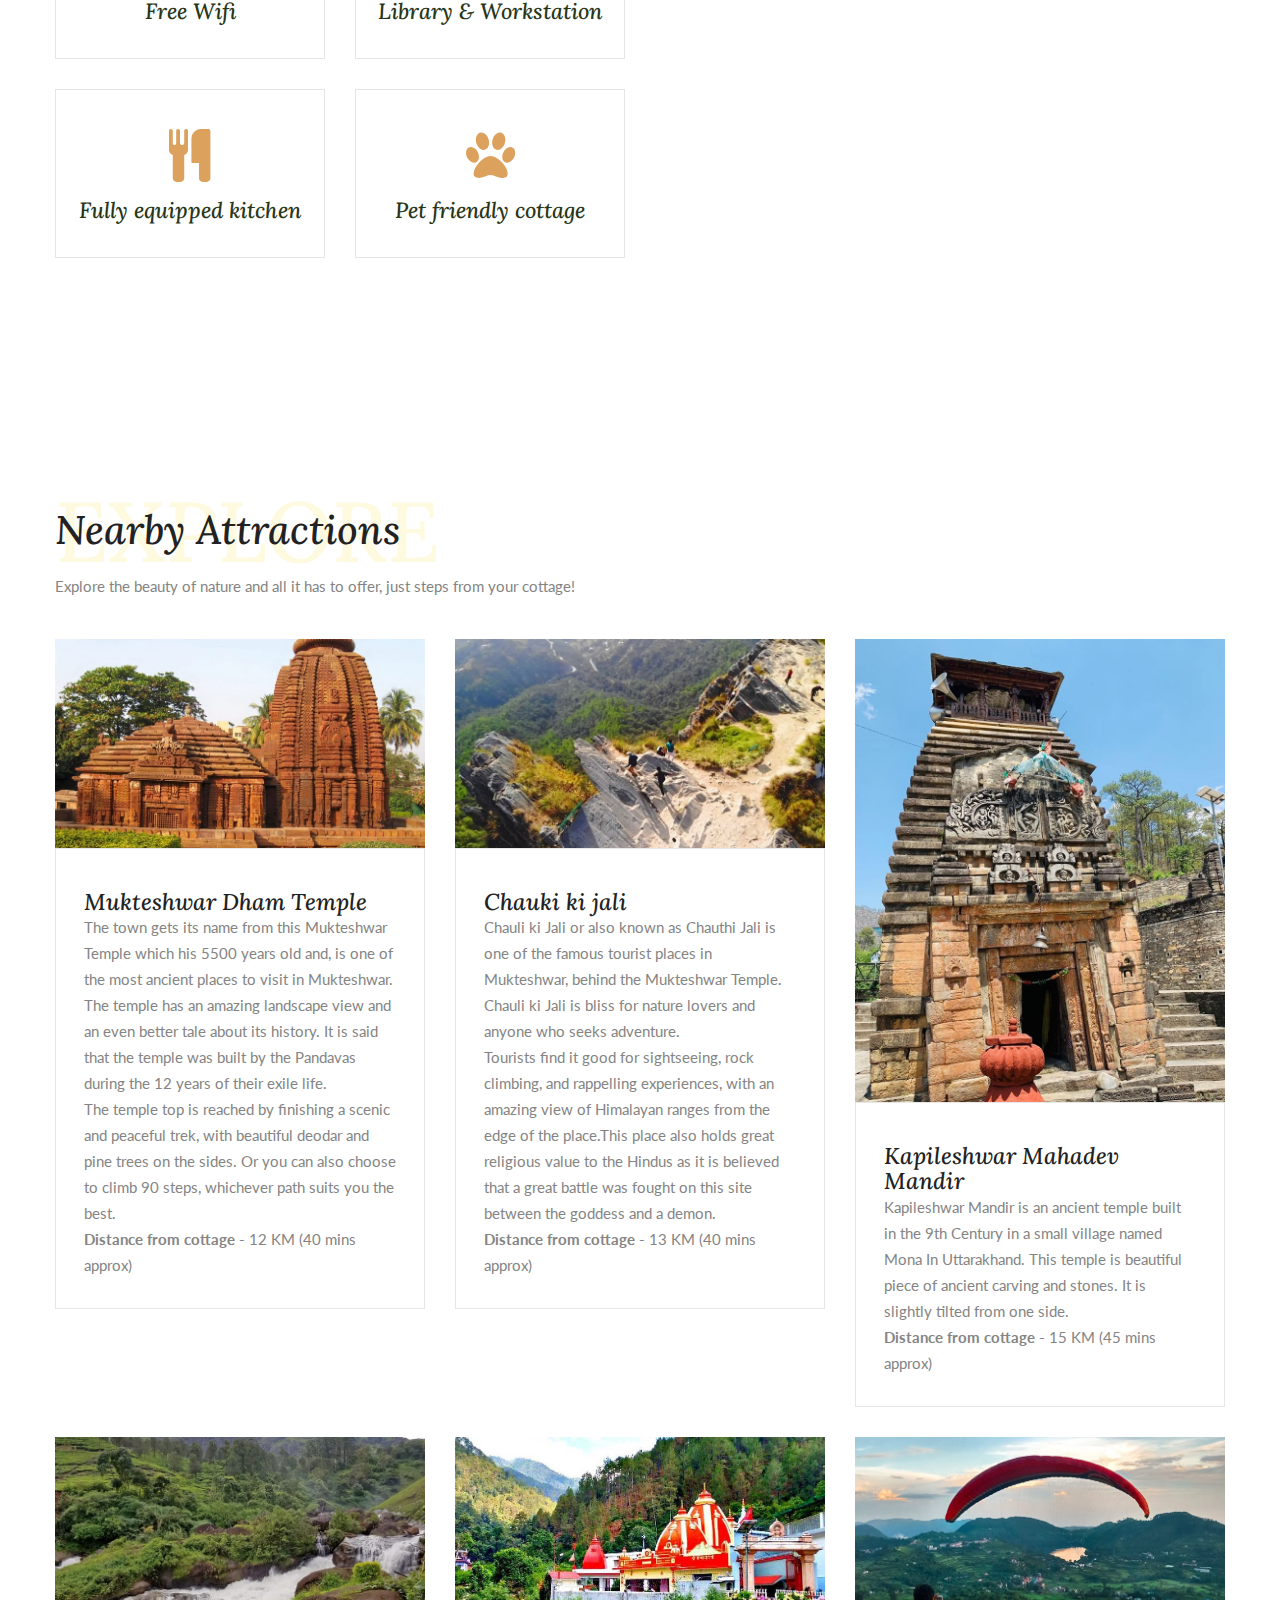
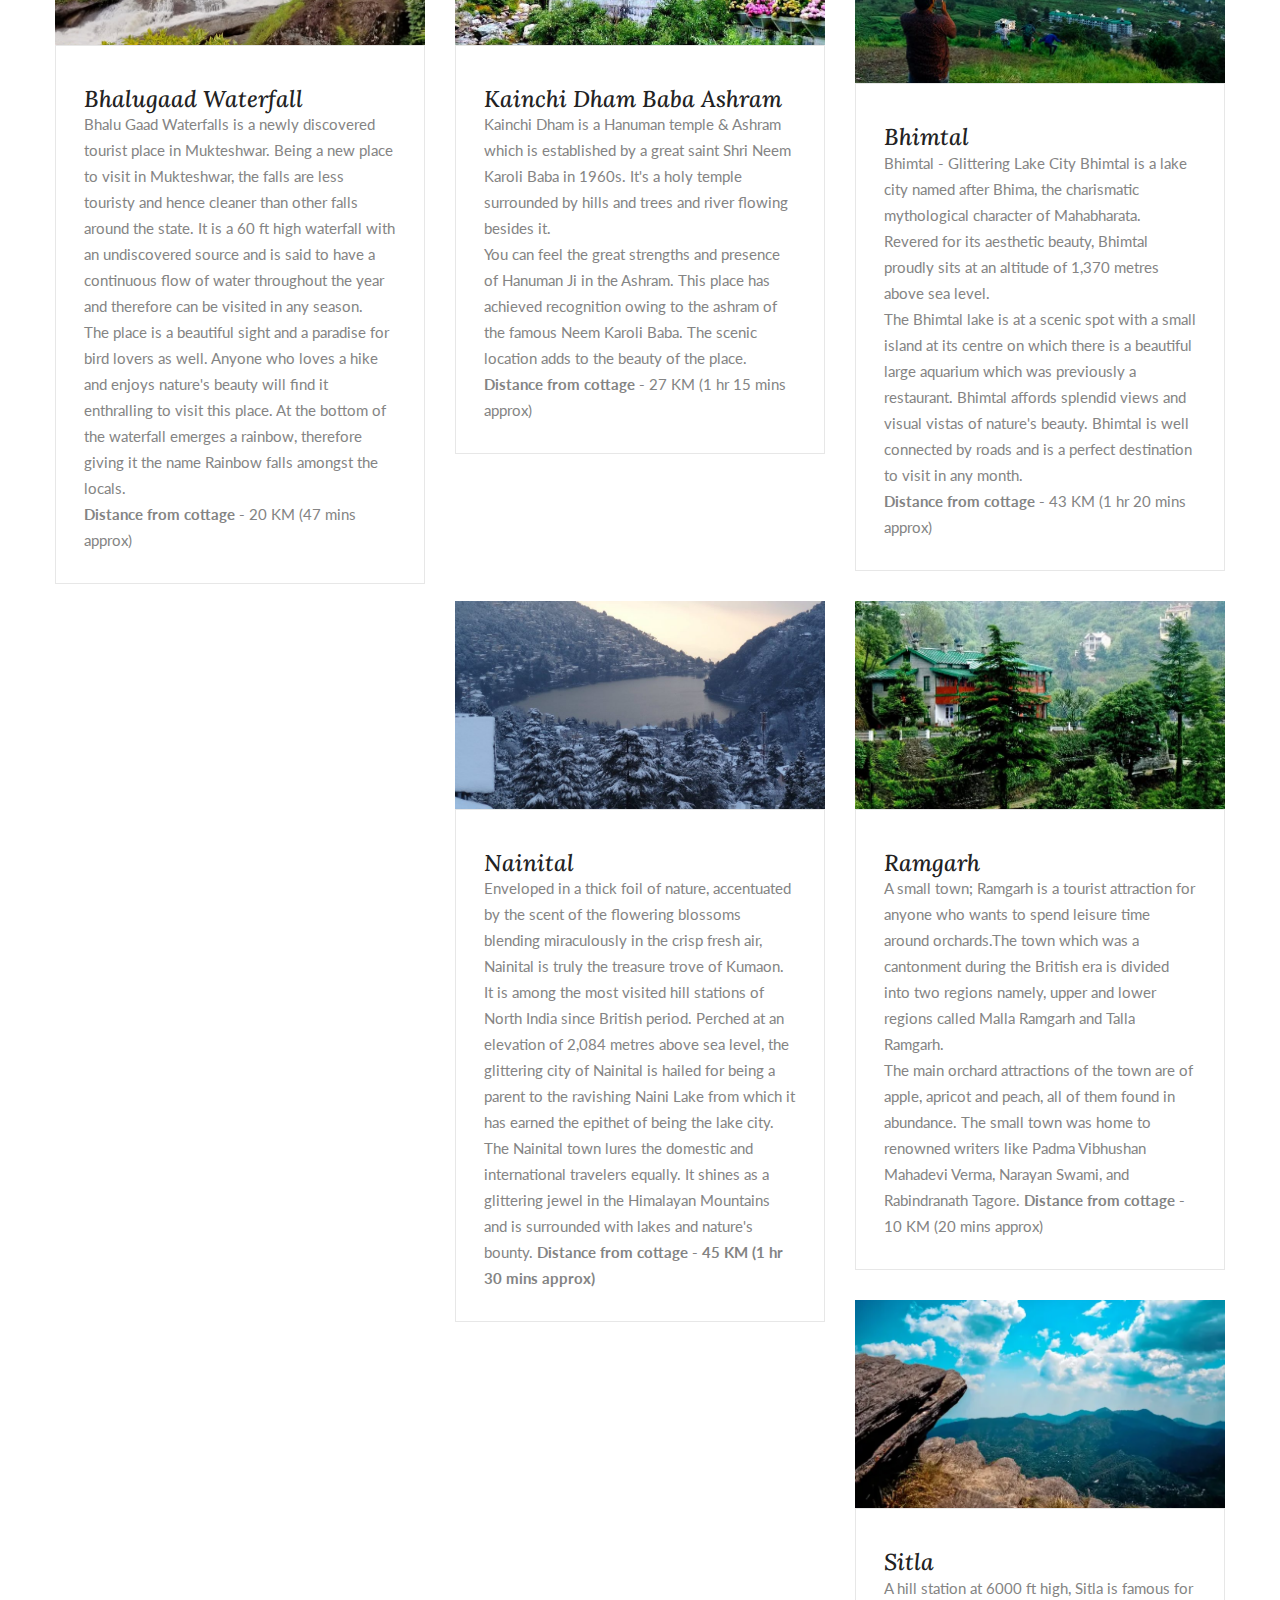
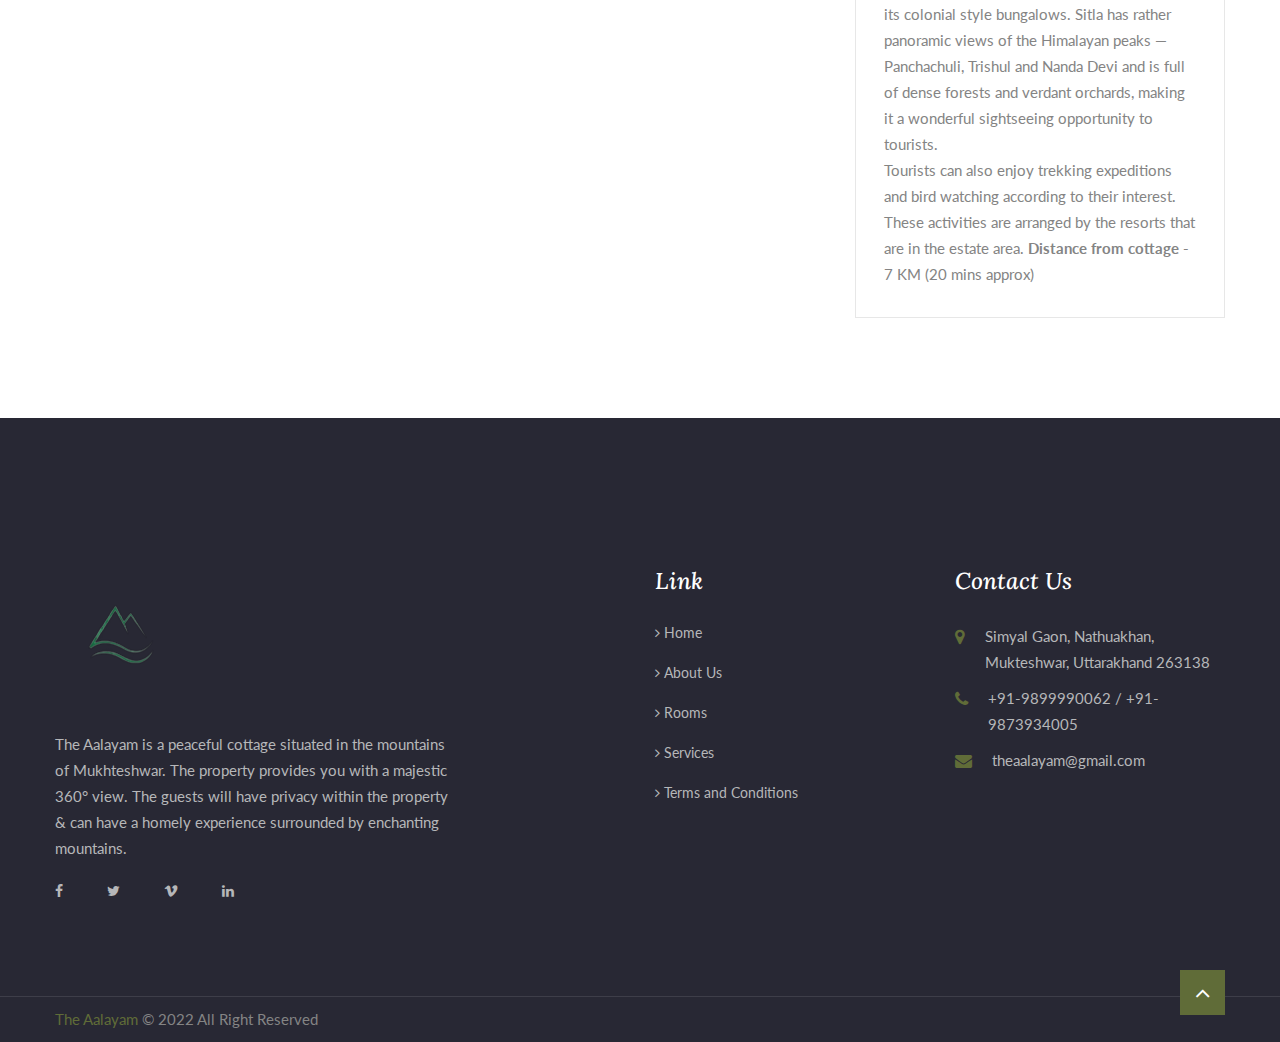
==== commit bb6ce3ab: "v2" ====
--- a/index.html
+++ b/index.html
@@ -529,7 +529,7 @@
                             <a href="tel:+91-9899990062" style="text-decoration: none;" class="thm-btn">Book Now</a>
                             <div class="price-box">
                                 <span>from</span>
-                                <span class="price">&#8377;6000</span><br />
+                                <span class="price">&#8377;11000</span><br />
                                 <span>per night (for 8 pax)</span>
                             </div>
                             <!-- /.price-box -->
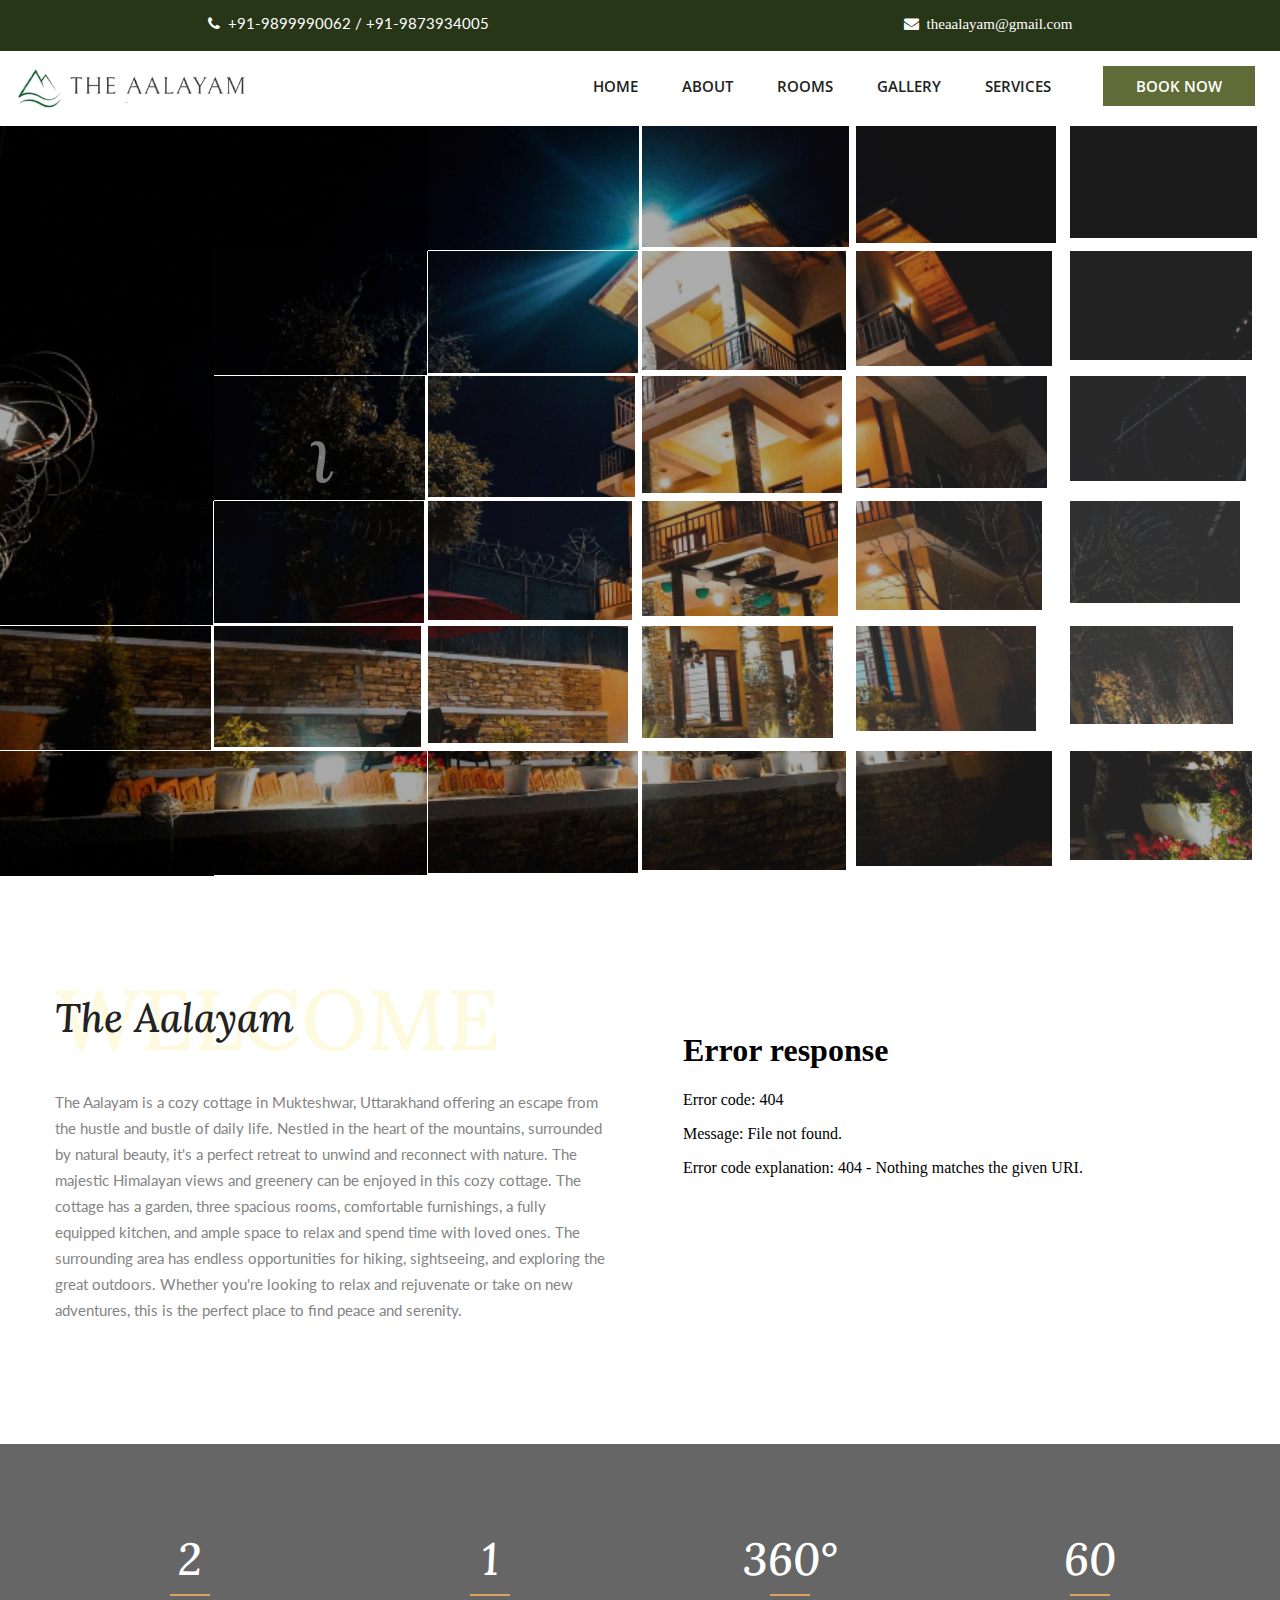
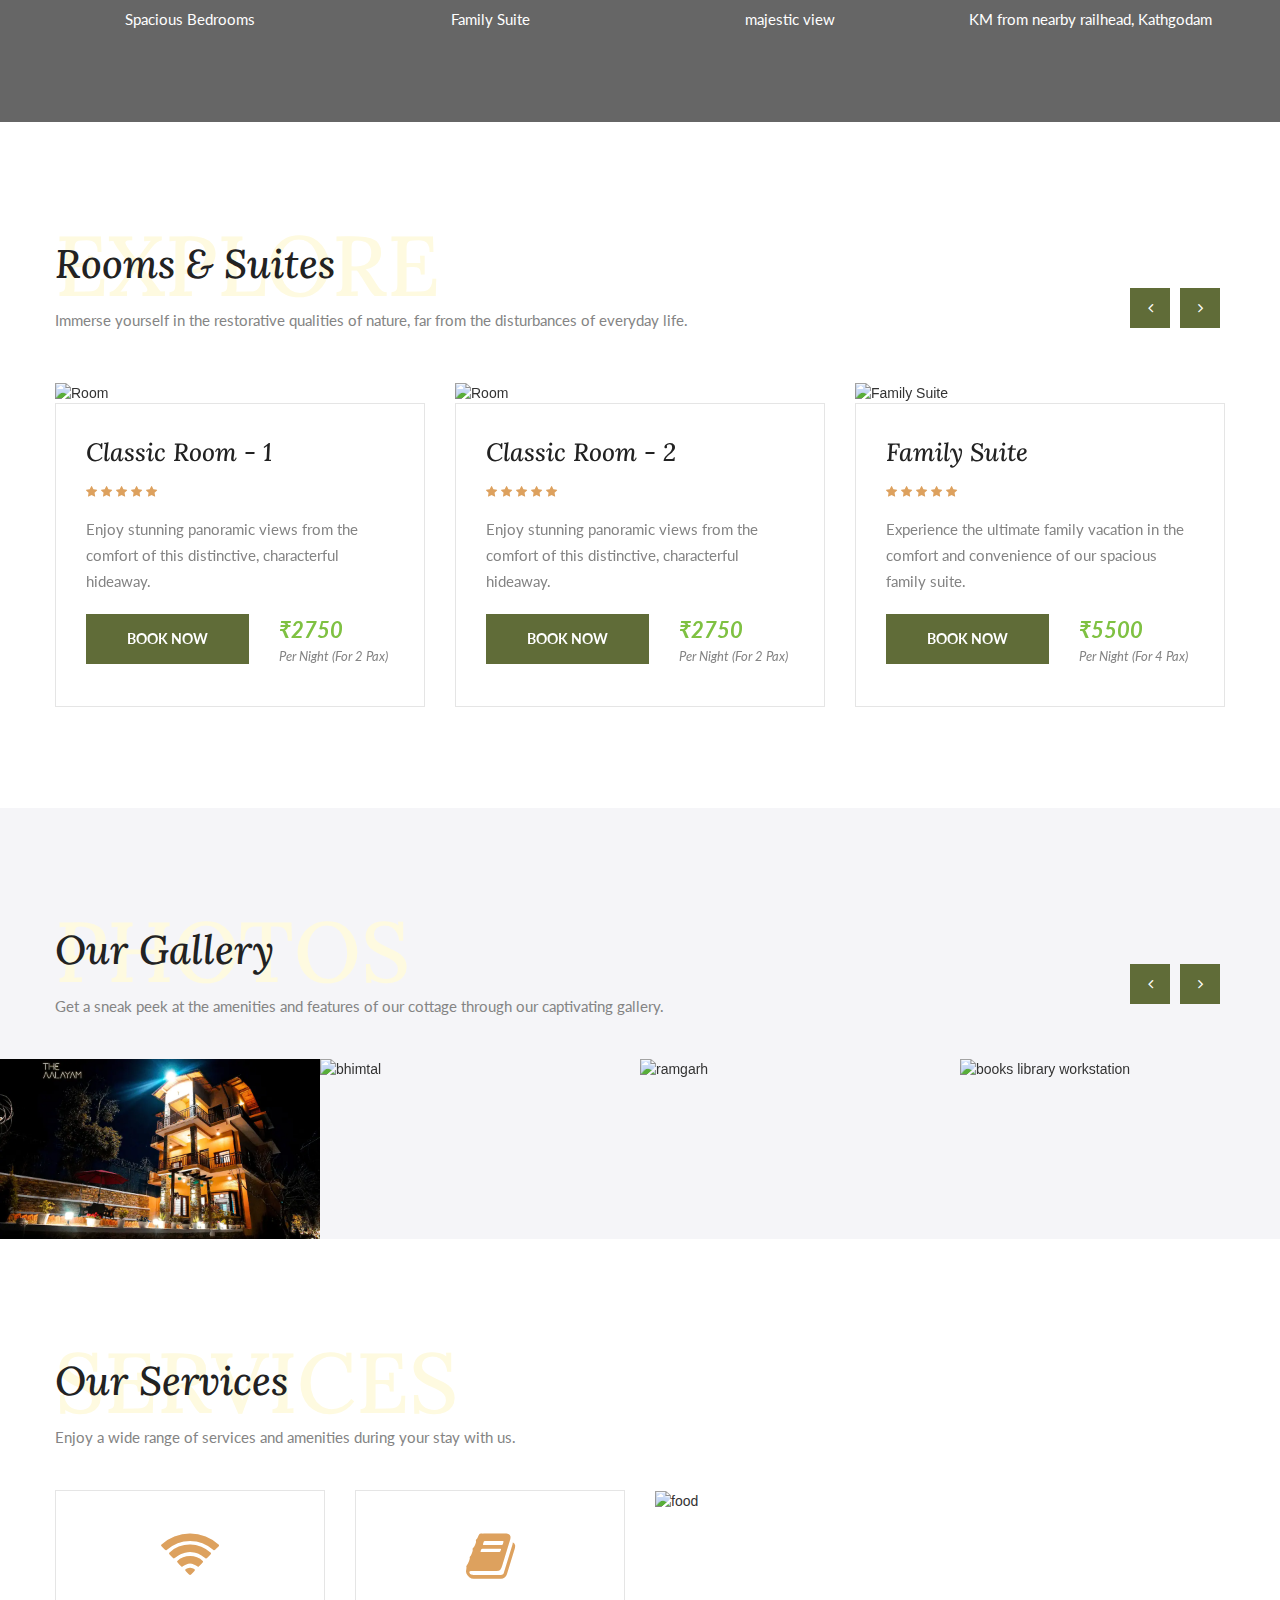
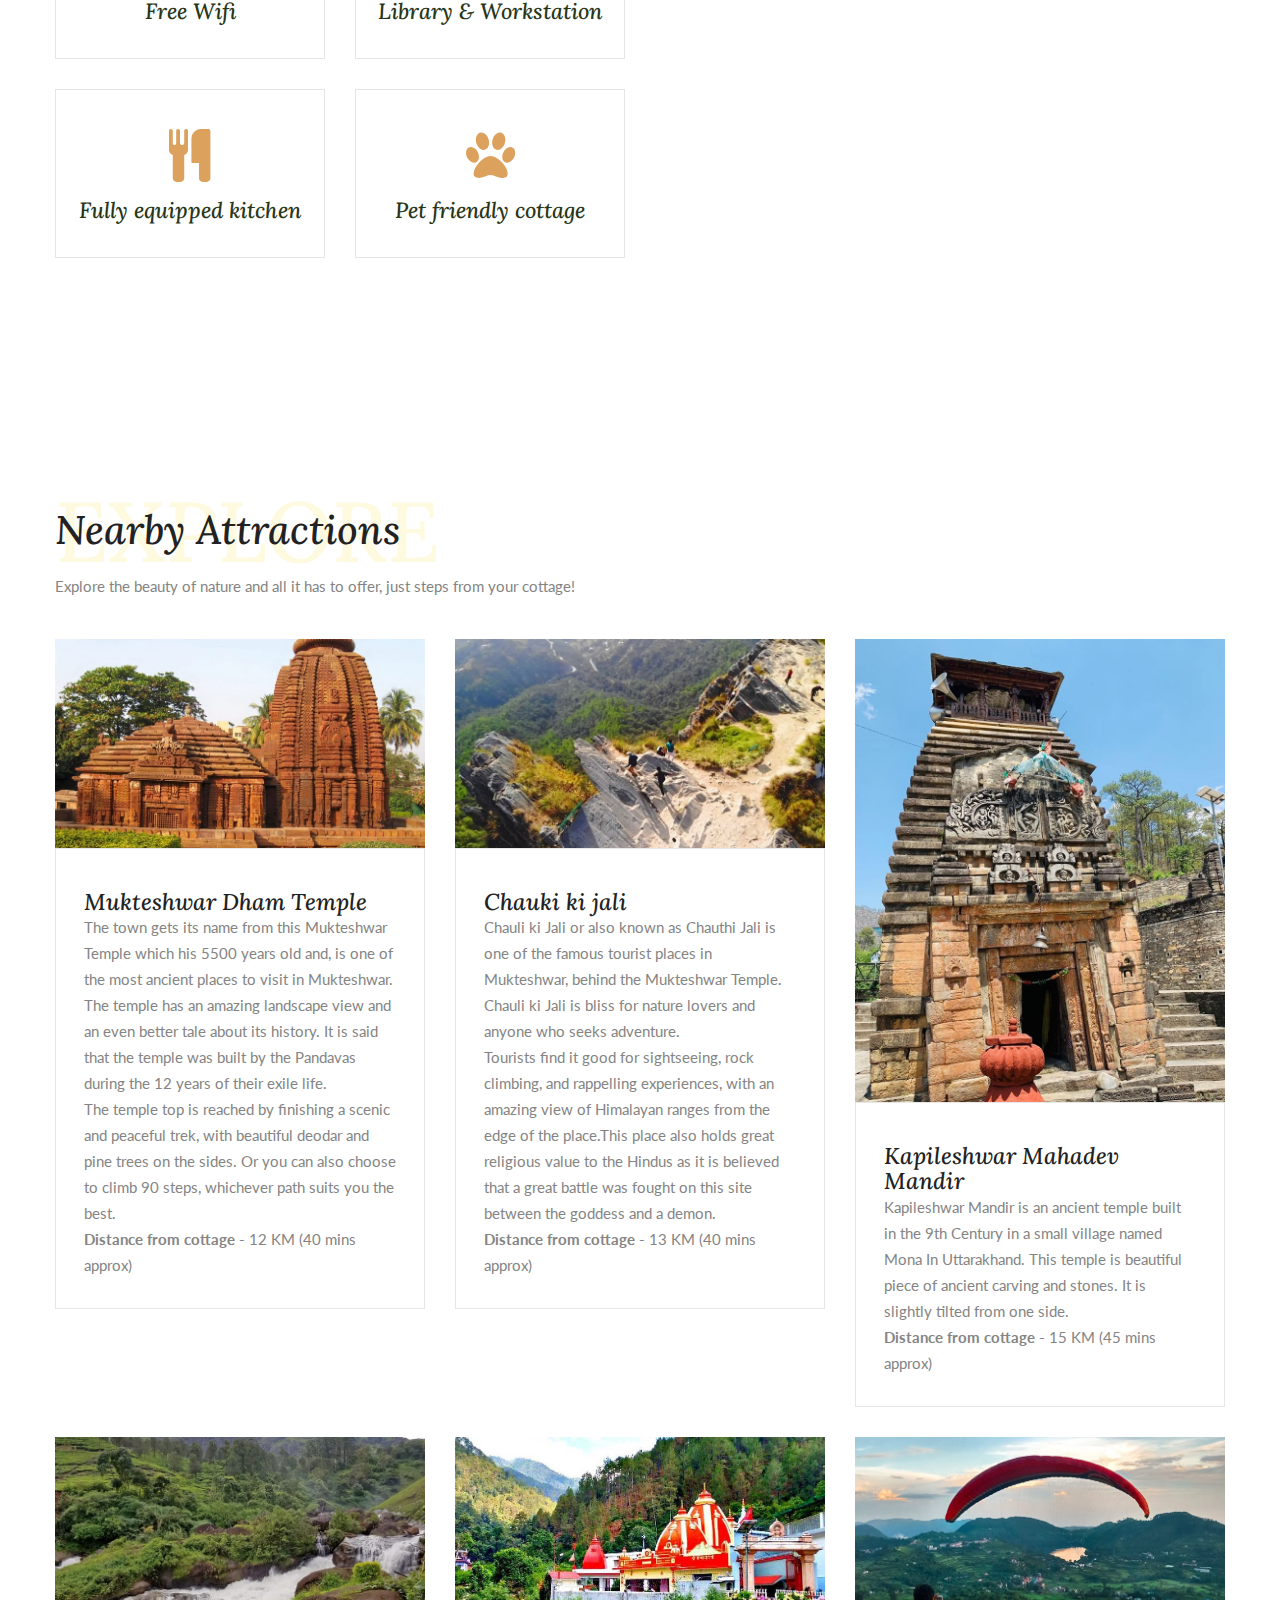
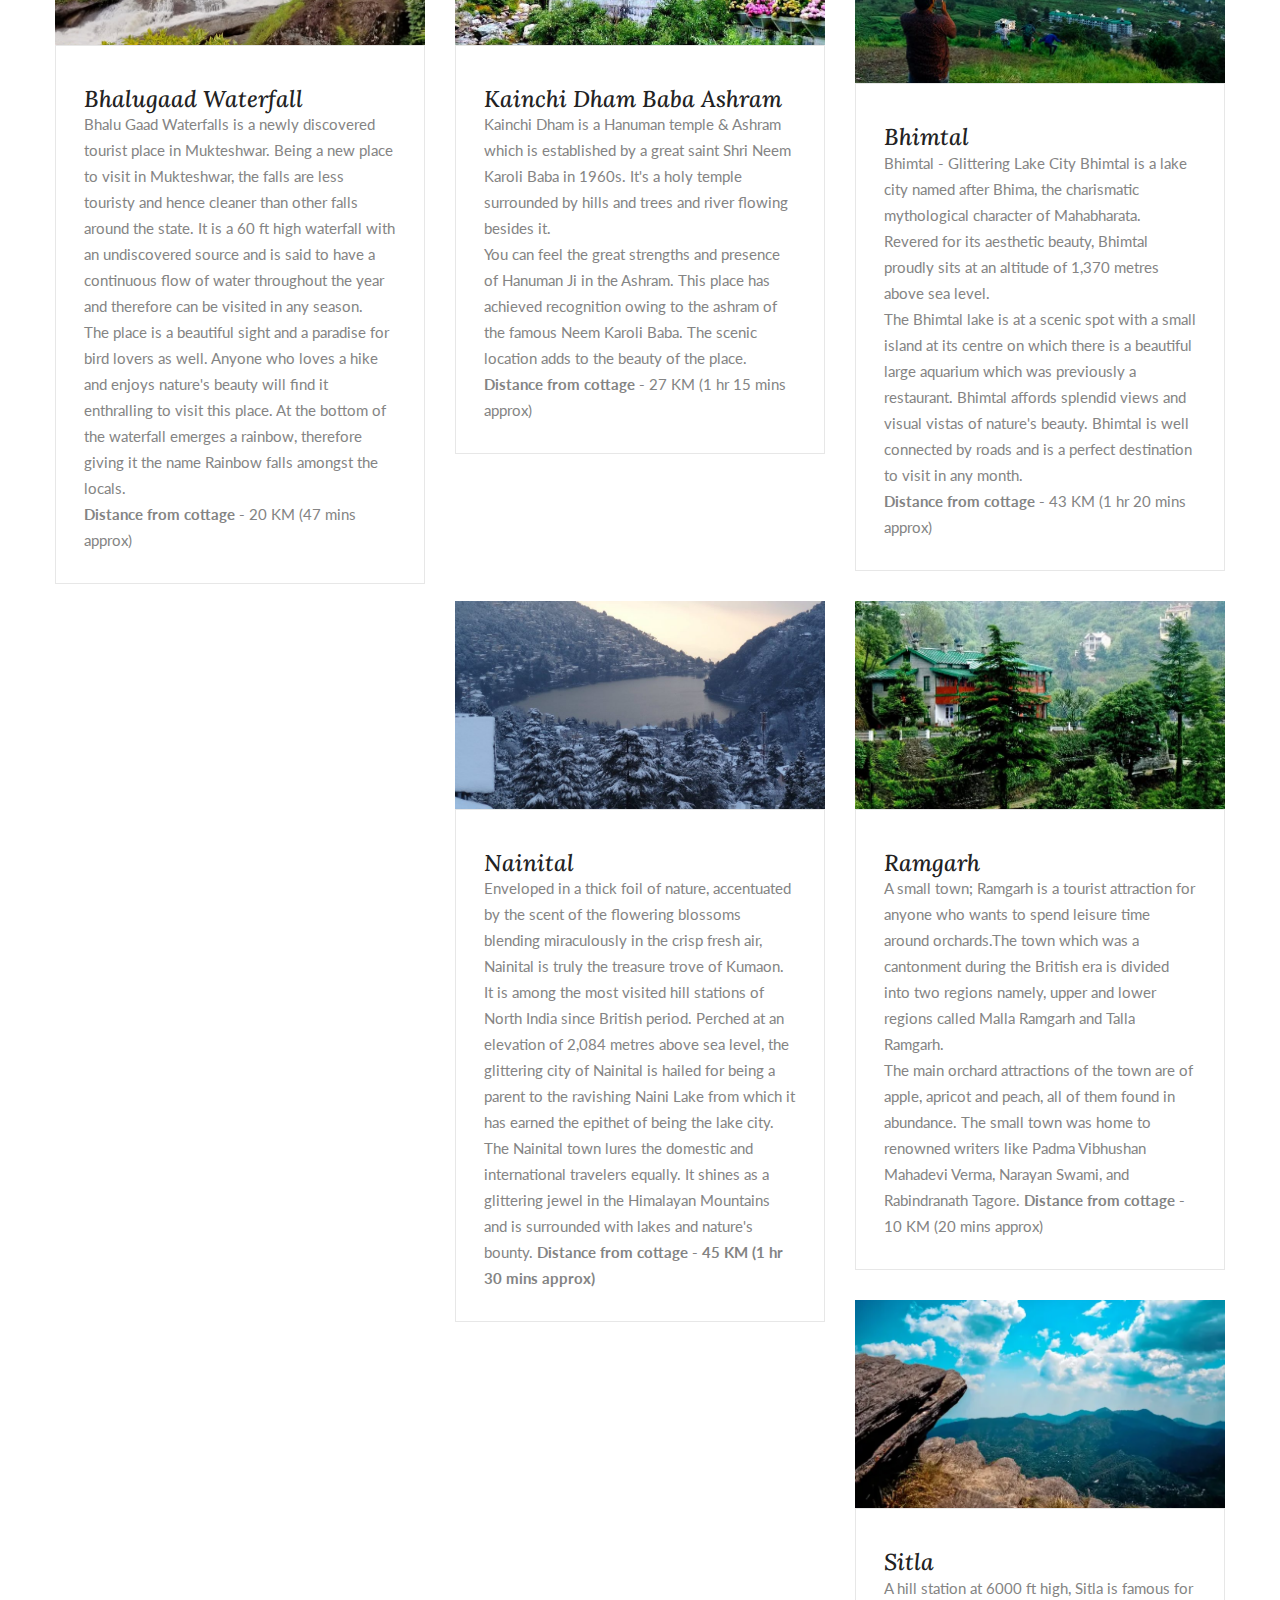
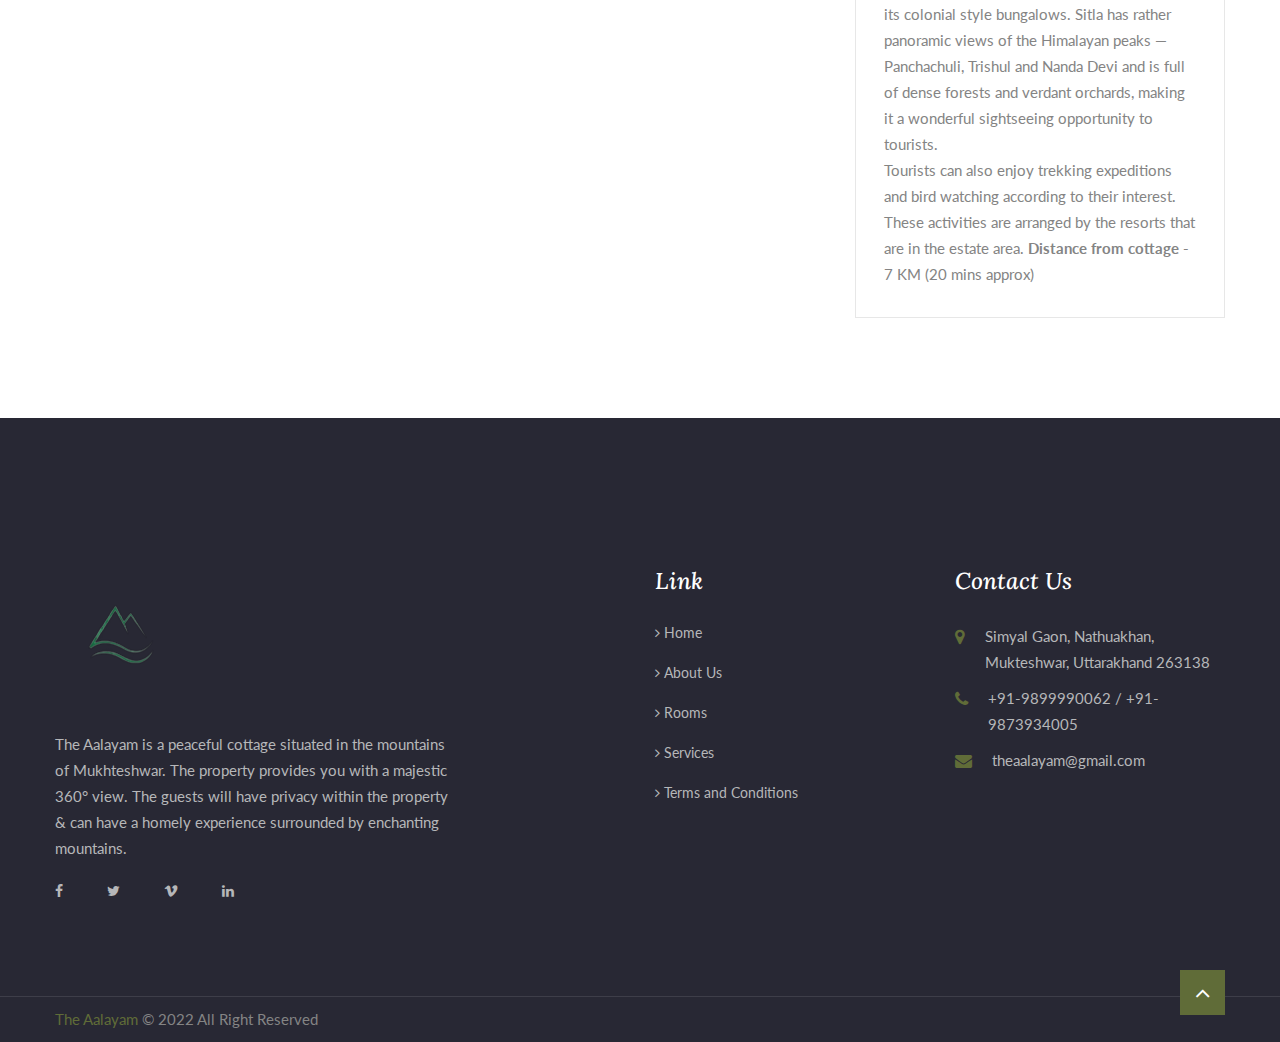
==== commit 4a5cd1db: "v2" ====
--- a/index.html
+++ b/index.html
@@ -29,7 +29,7 @@
 <body>
     <header class="header header-2 ">
 
-        <nav class="navbar navbar-default header-navigation stricky">
+        <nav class="navbar navbar-default header-navigation stricky" style="z-index: 999">
             <div class="top-header">
                 <div class="contact">
                     <p><i class="fa fa-phone"></i>&nbsp;&nbsp;<a href="tel:+91-9899990062"
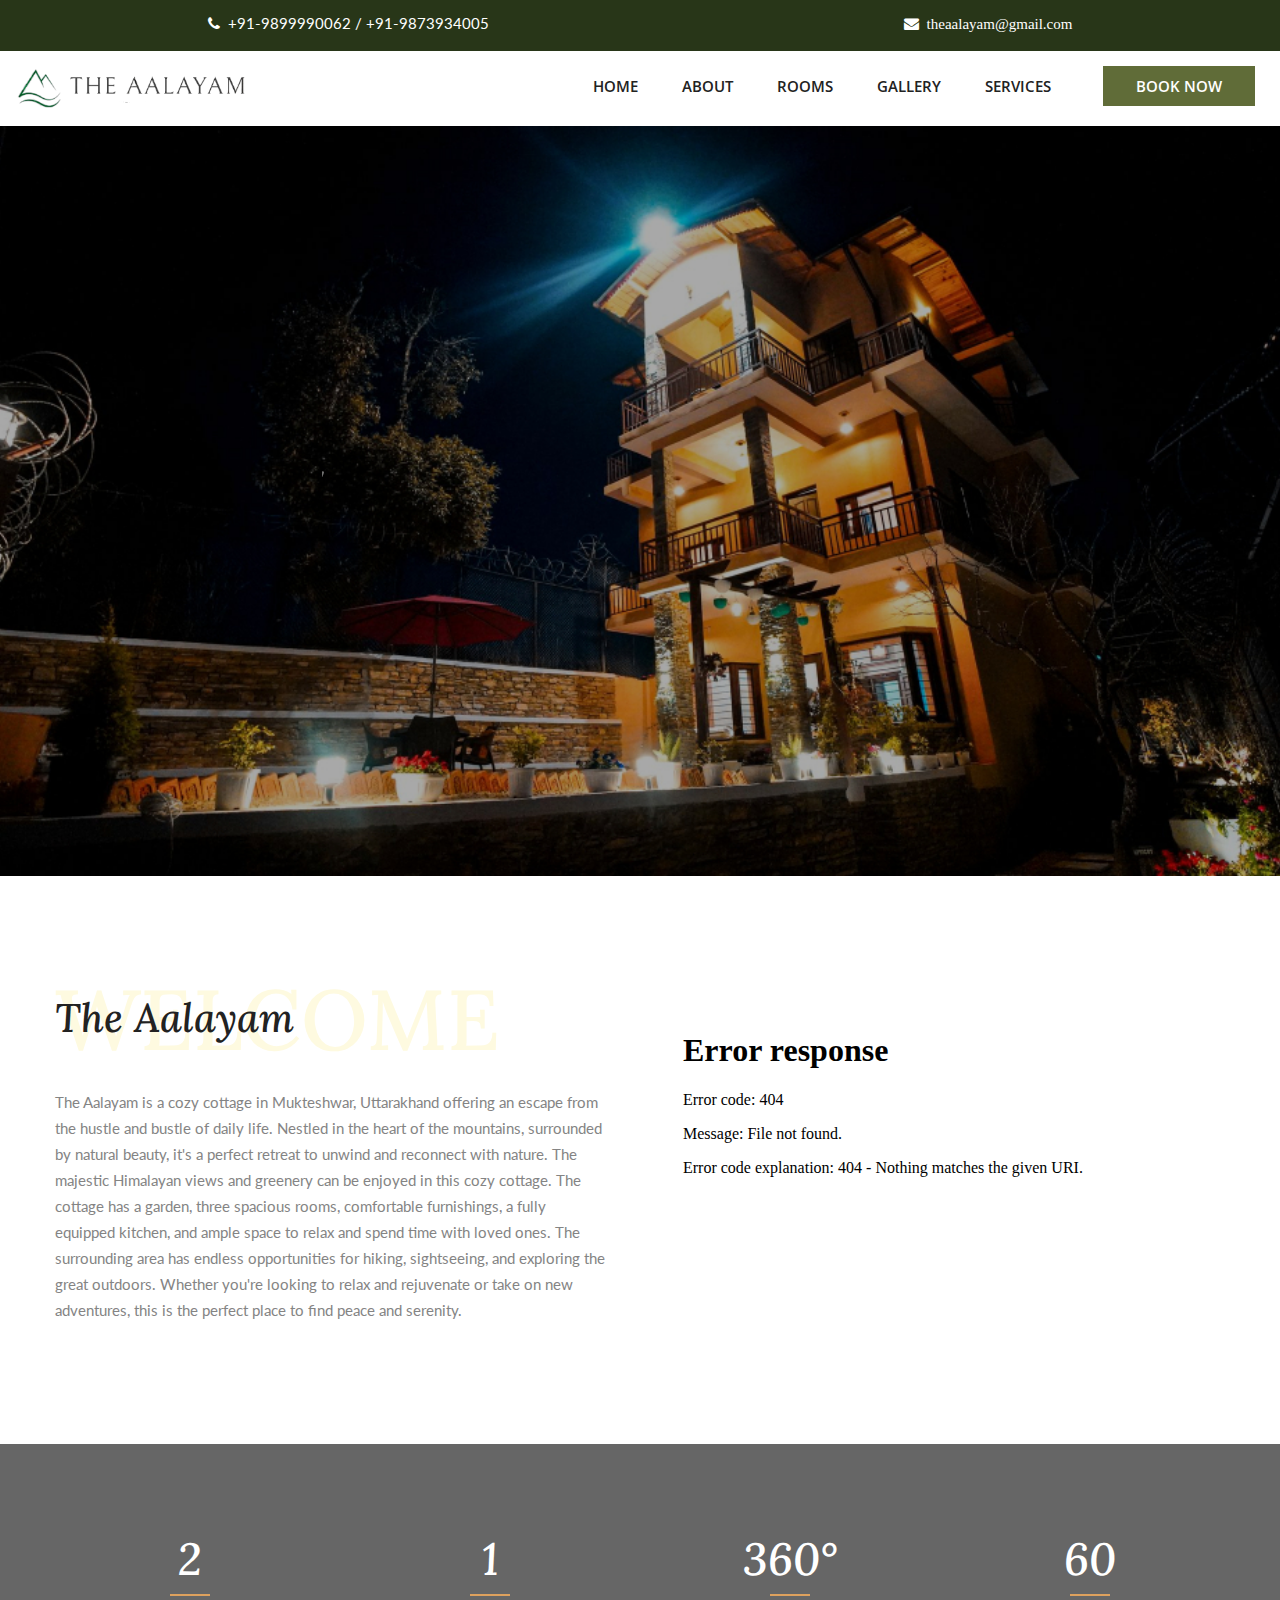
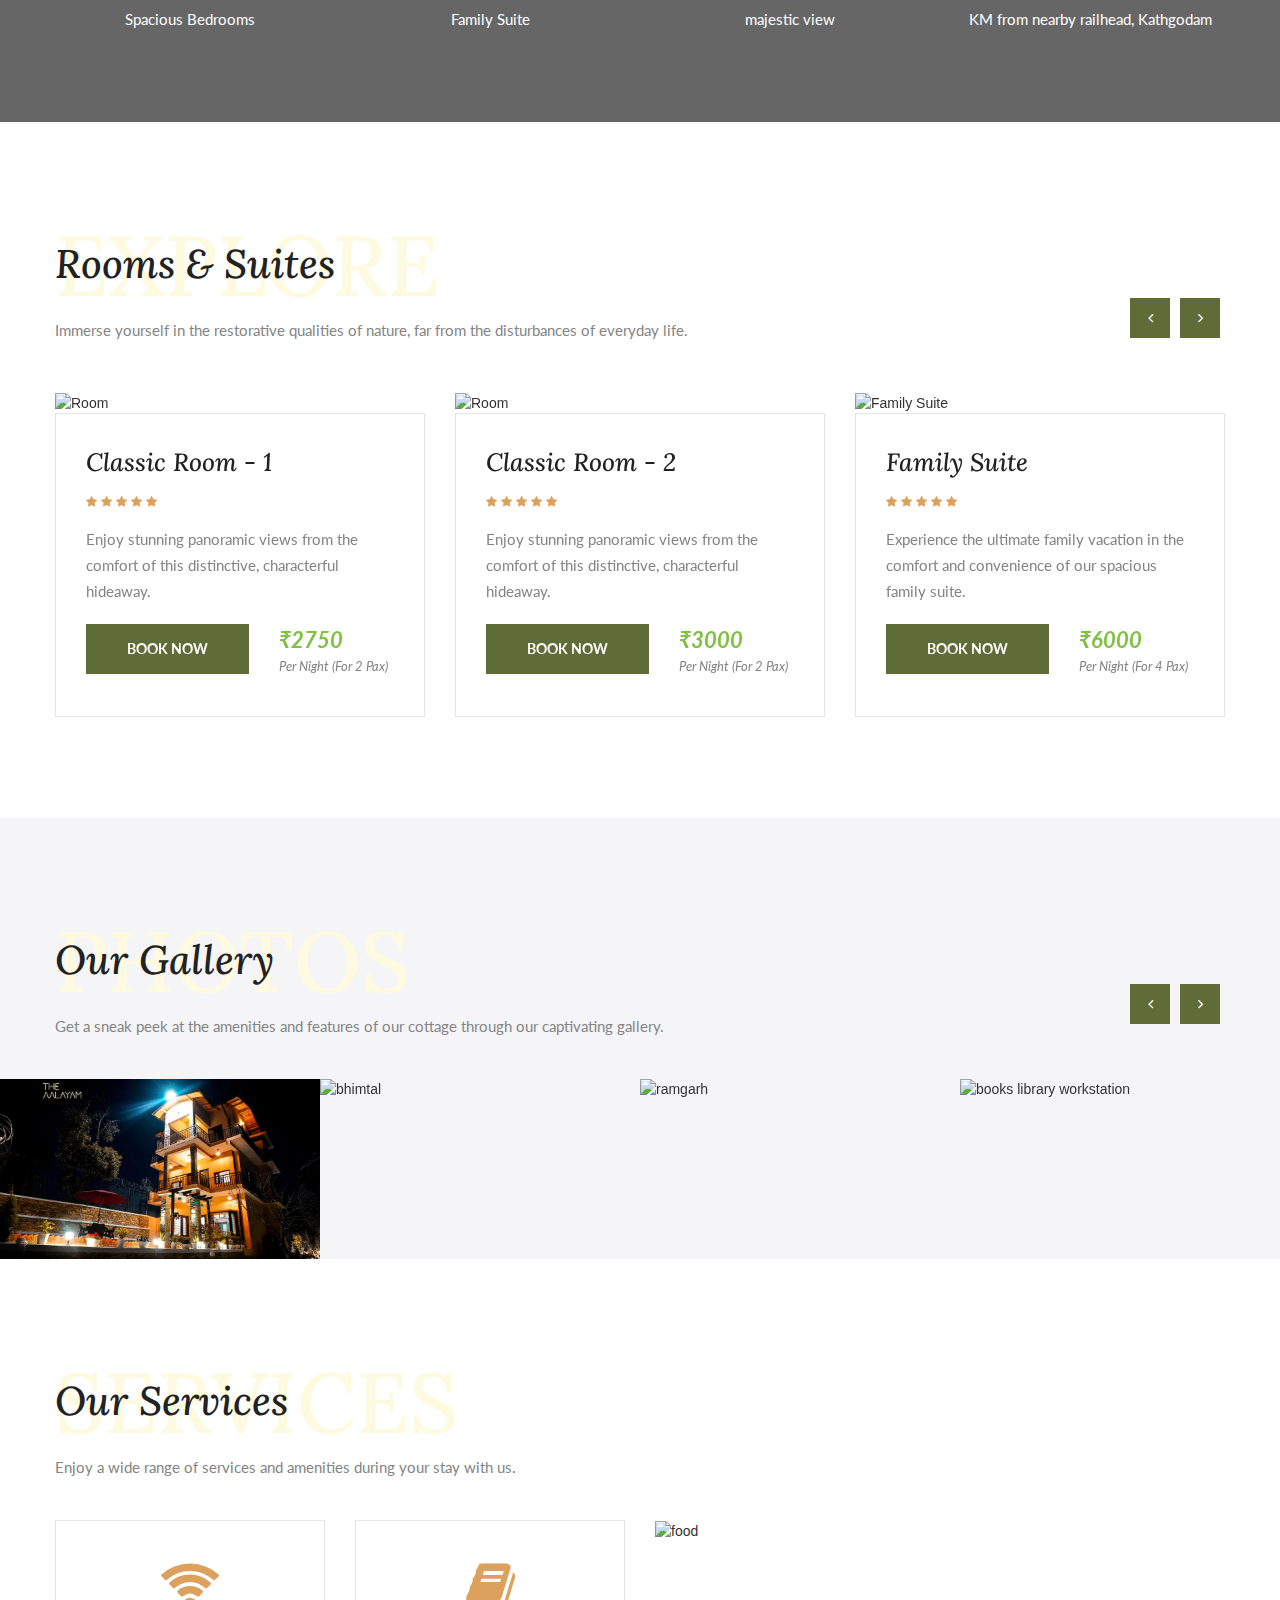
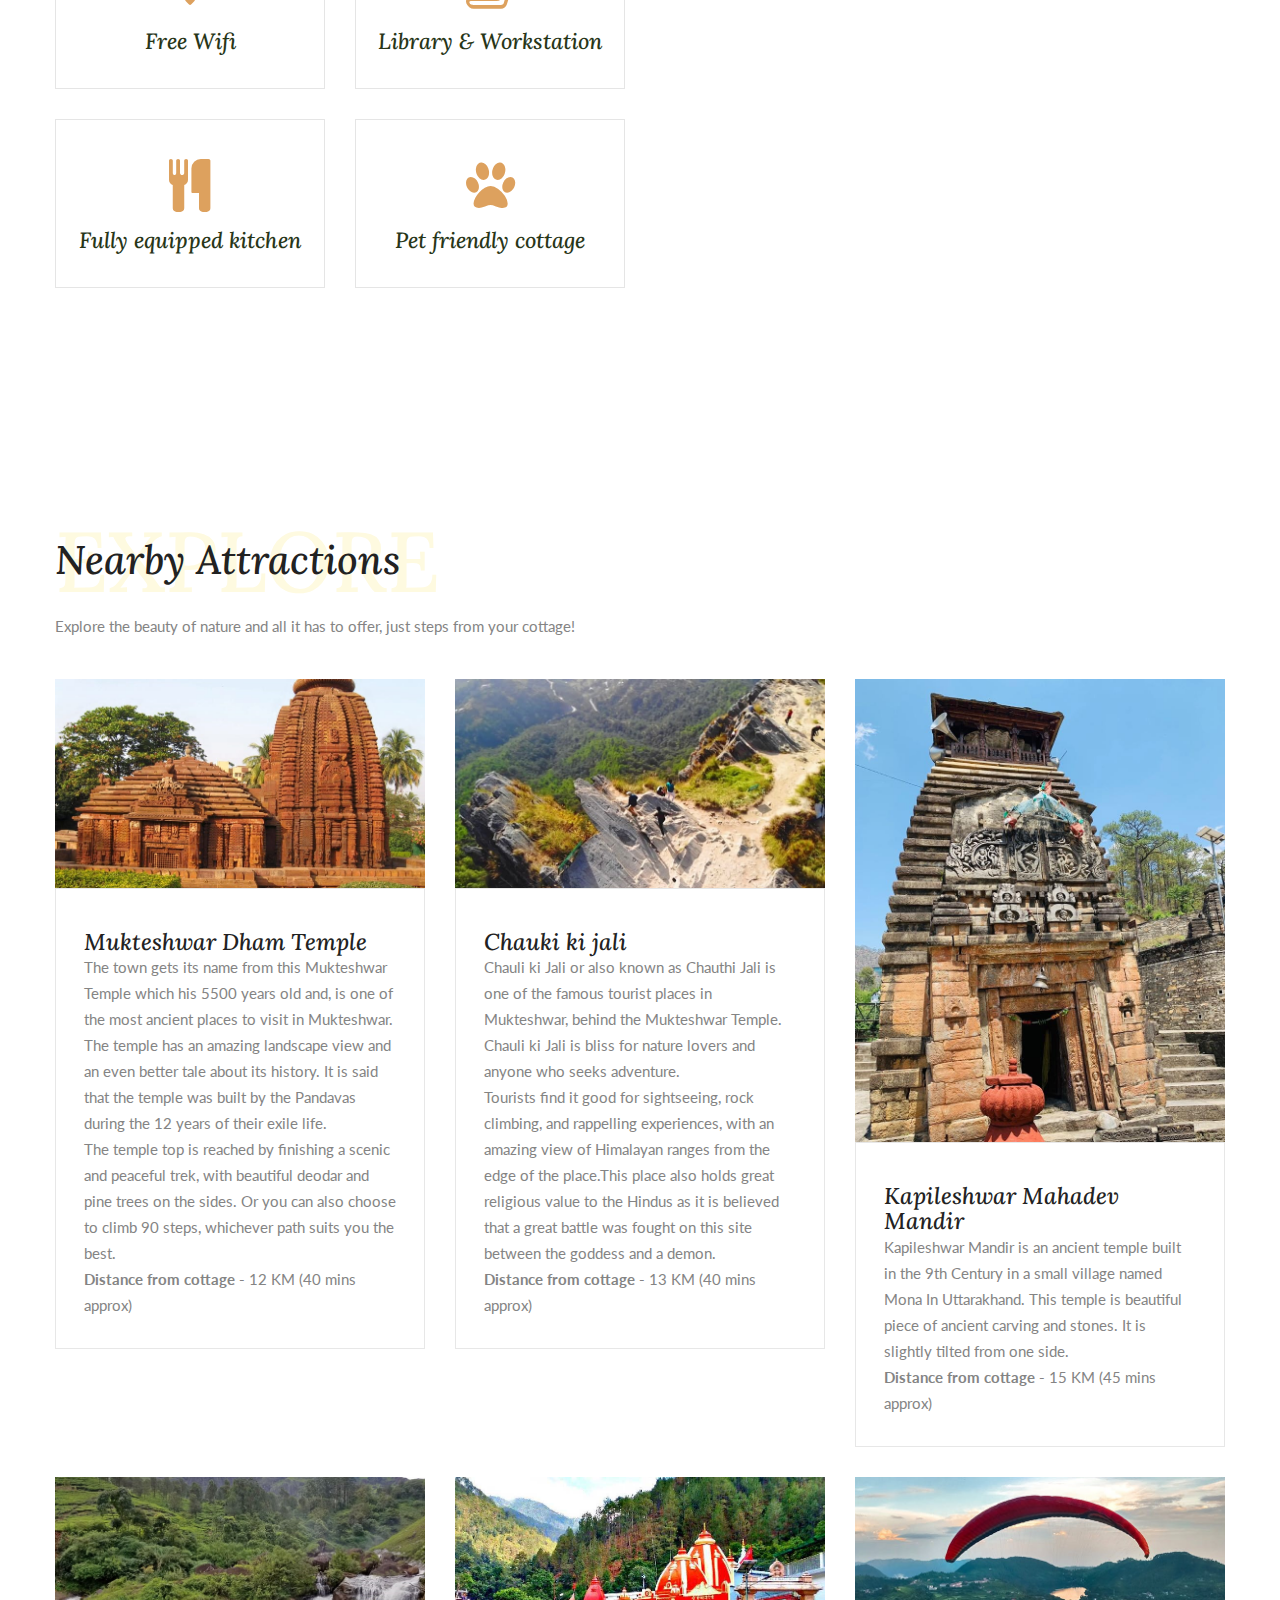
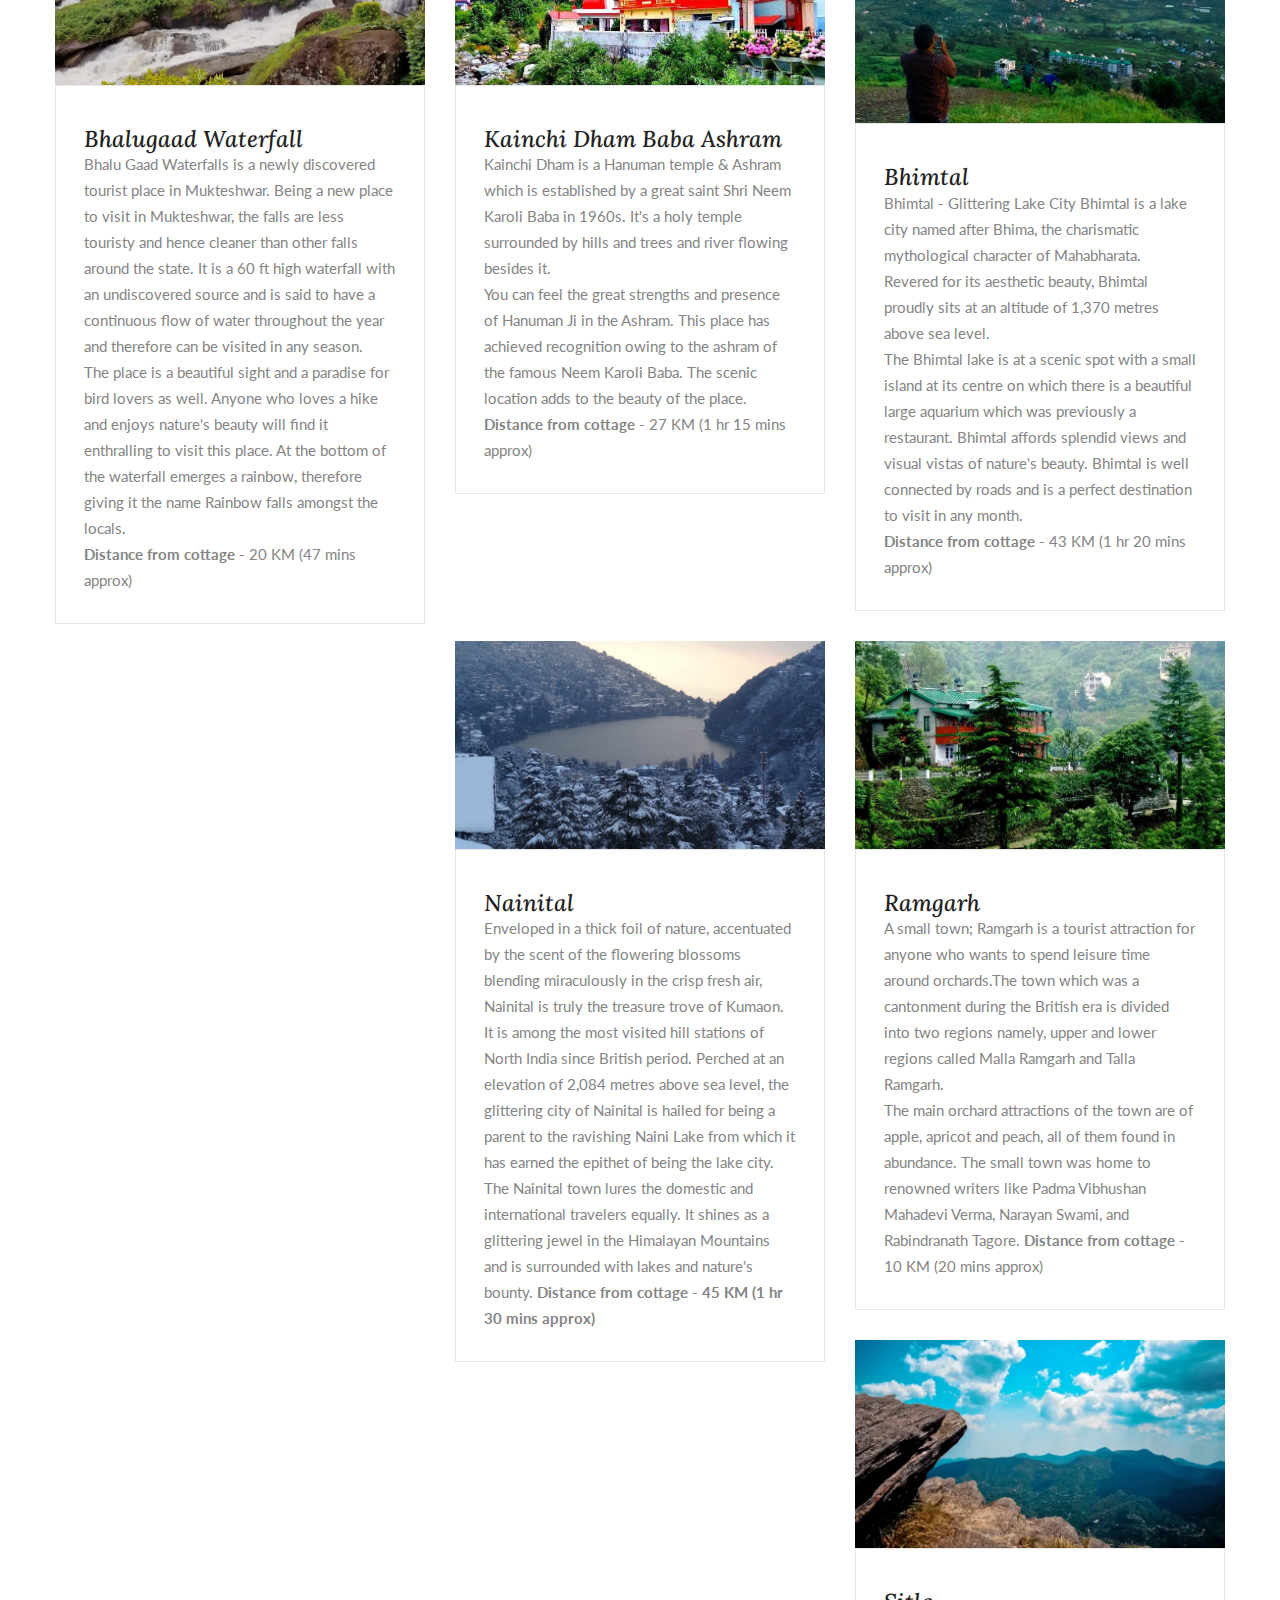
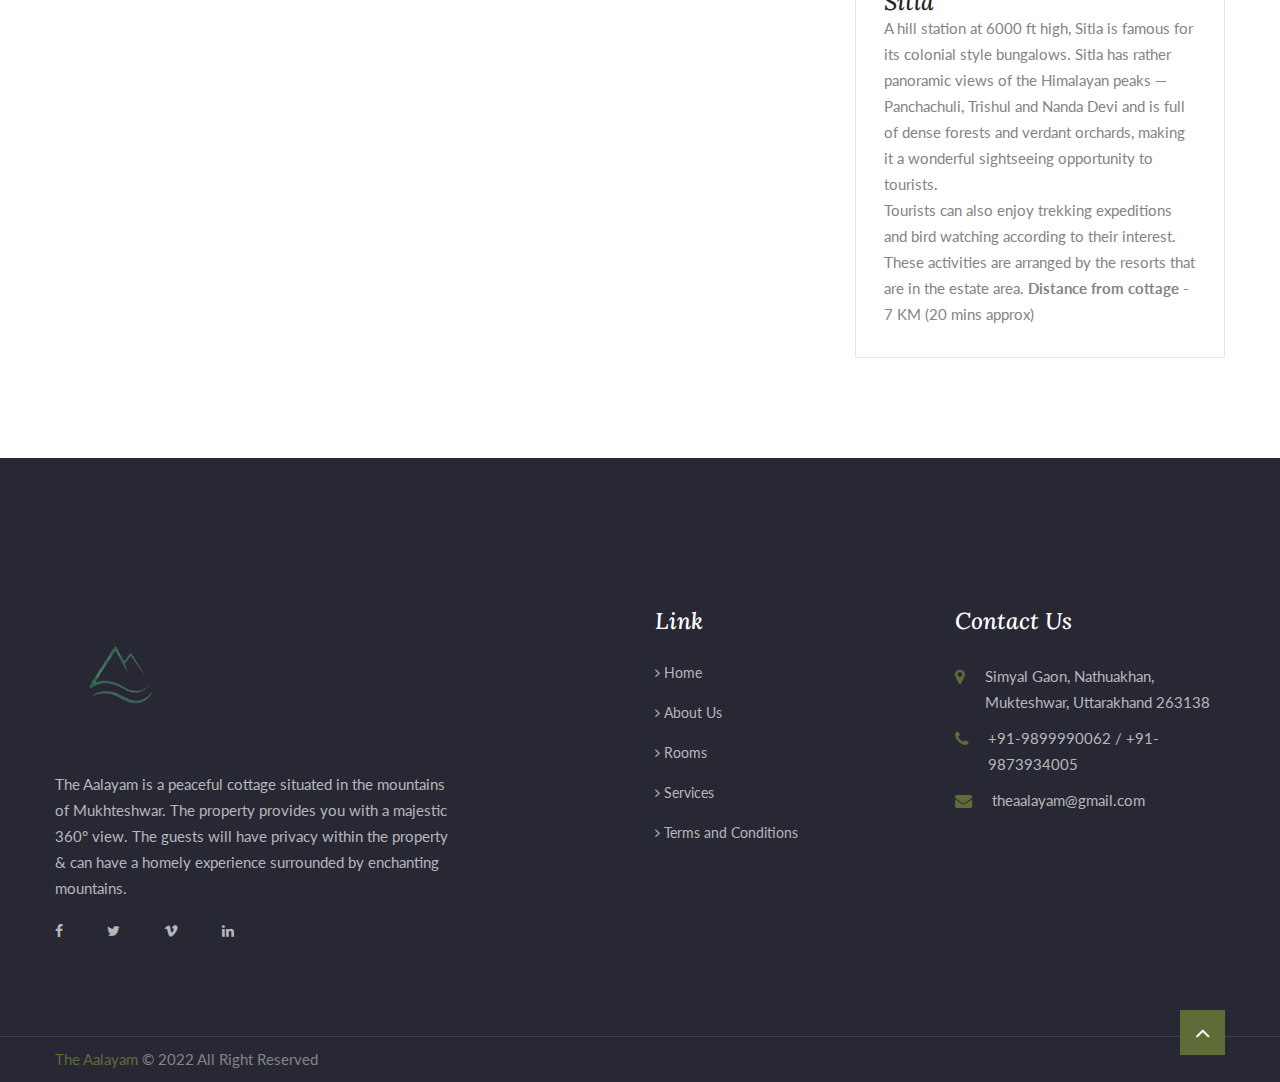
==== commit 6f6a5947: "updated dates" ====
--- a/index.html
+++ b/index.html
@@ -435,7 +435,7 @@
                                 hideaway.</p>
                             <a href="tel:+91-9899990062" style="text-decoration: none;" class="thm-btn">Book Now</a>
                             <div class="price-box">
-                                <span class="price">&#8377;2750</span><br />
+                                <span class="price">&#8377;3000</span><br />
                                 <span>per night (for 2 pax)</span>
                             </div>
                             <!-- /.price-box -->
@@ -466,7 +466,7 @@
                             </p>
                             <a href="tel:+91-9899990062" style="text-decoration: none;" class="thm-btn">Book Now</a>
                             <div class="price-box">
-                                <span class="price">&#8377;5500</span><br />
+                                <span class="price">&#8377;6000</span><br />
                                 <span>per night (for 4 pax)</span>
                             </div>
                             <!-- /.price-box -->
@@ -529,7 +529,7 @@
                             <a href="tel:+91-9899990062" style="text-decoration: none;" class="thm-btn">Book Now</a>
                             <div class="price-box">
                                 <span>from</span>
-                                <span class="price">&#8377;11000</span><br />
+                                <span class="price">&#8377;12000</span><br />
                                 <span>per night (for 8 pax)</span>
                             </div>
                             <!-- /.price-box -->
@@ -1318,7 +1318,8 @@
 
                                 Tourists can also enjoy trekking expeditions and bird watching according to their
                                 interest. These activities are arranged by the resorts that are in the estate area.
-                            <b>Distance from cottage - </b>7 KM (20 mins approx)</p>
+                                <b>Distance from cottage - </b>7 KM (20 mins approx)
+                            </p>
                         </div><!-- /.bottom-box -->
                     </div><!-- /.single-blog-post -->
                 </div><!-- /.col-md-4 -->
--- a/css/style.css
+++ b/css/style.css
@@ -44,6 +44,10 @@
     position: relative;
 }
 
+.sec-title p {
+    margin-top: 10px;
+}
+
 .sec-title h1 {
     font-family: 'Lora';
     font-size: 85px;
--- a/css/responsive.css
+++ b/css/responsive.css
@@ -15,6 +15,9 @@
     }
     .sec-title h1 {
         font-size: 6rem;
+    }
+    .sec-title h2 {
+        font-size: 3rem;
     }
     .sec-pad {
         padding: 50px 10px;
